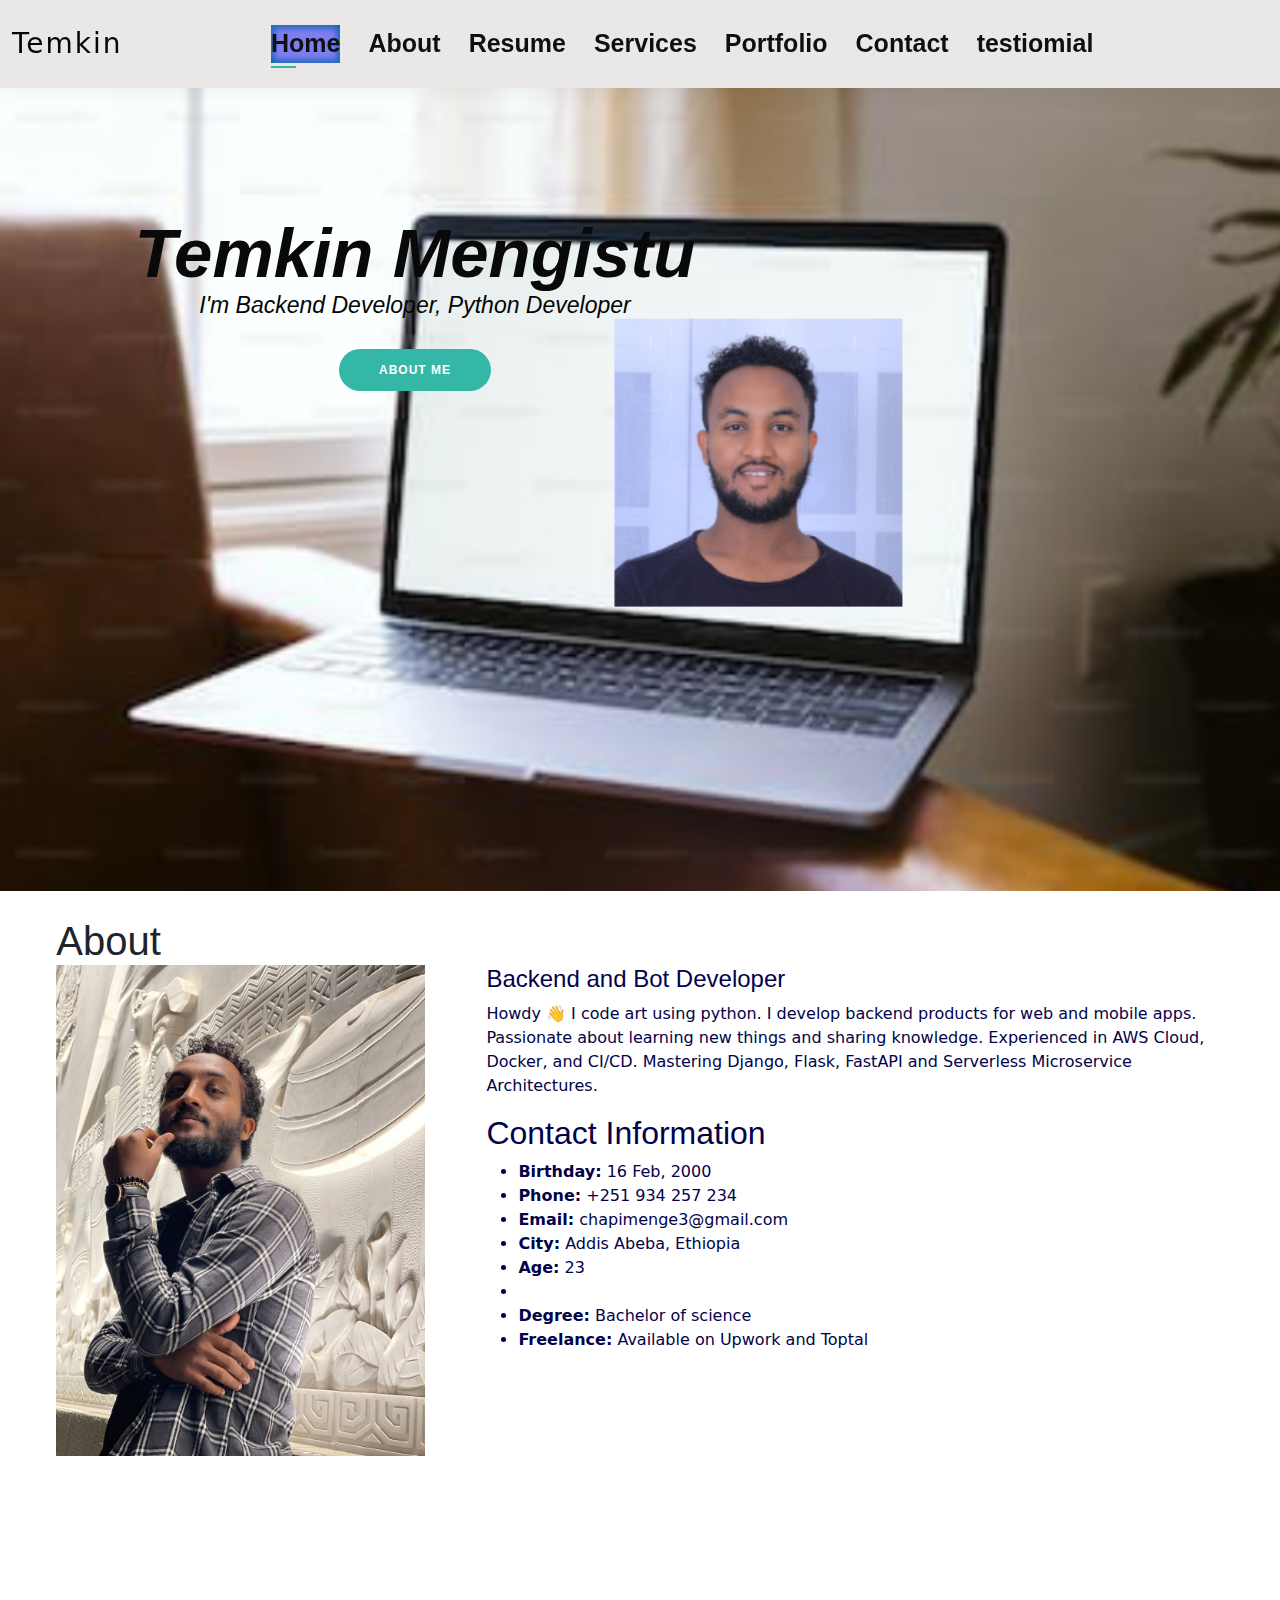
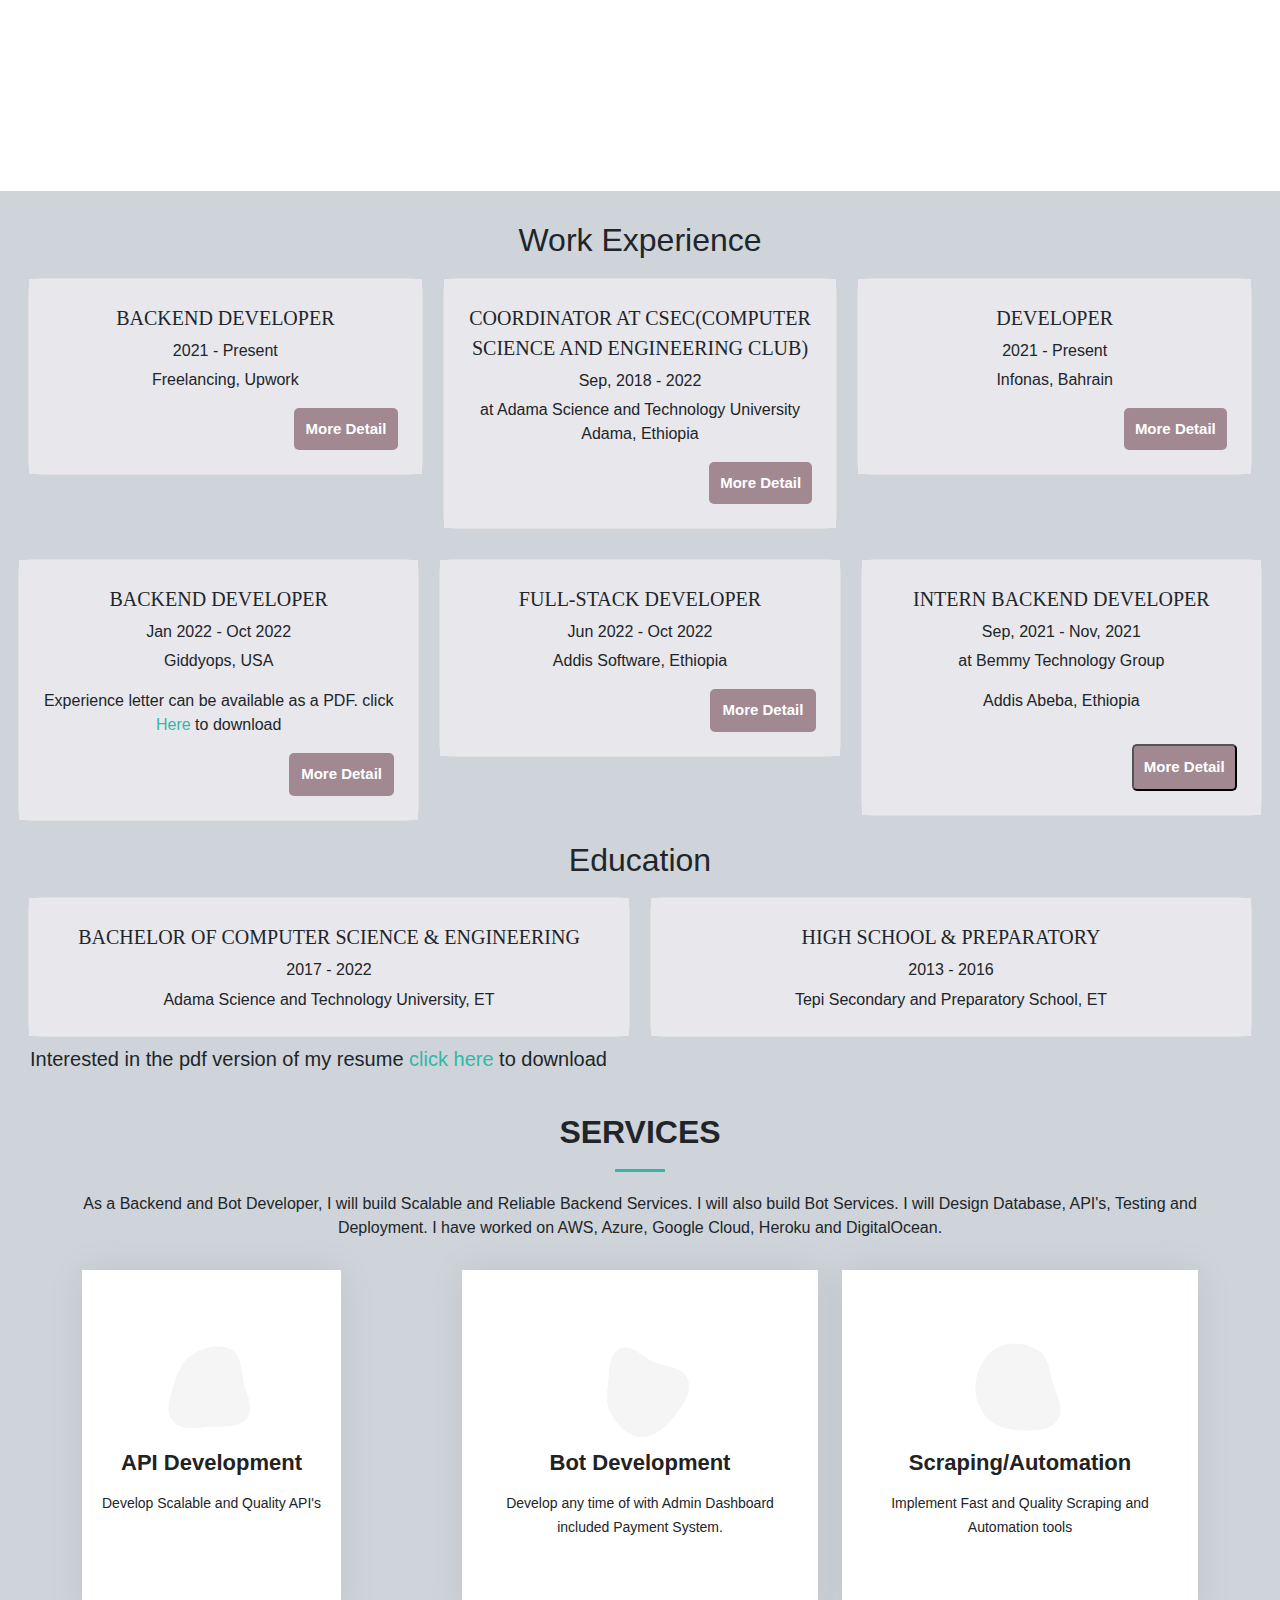
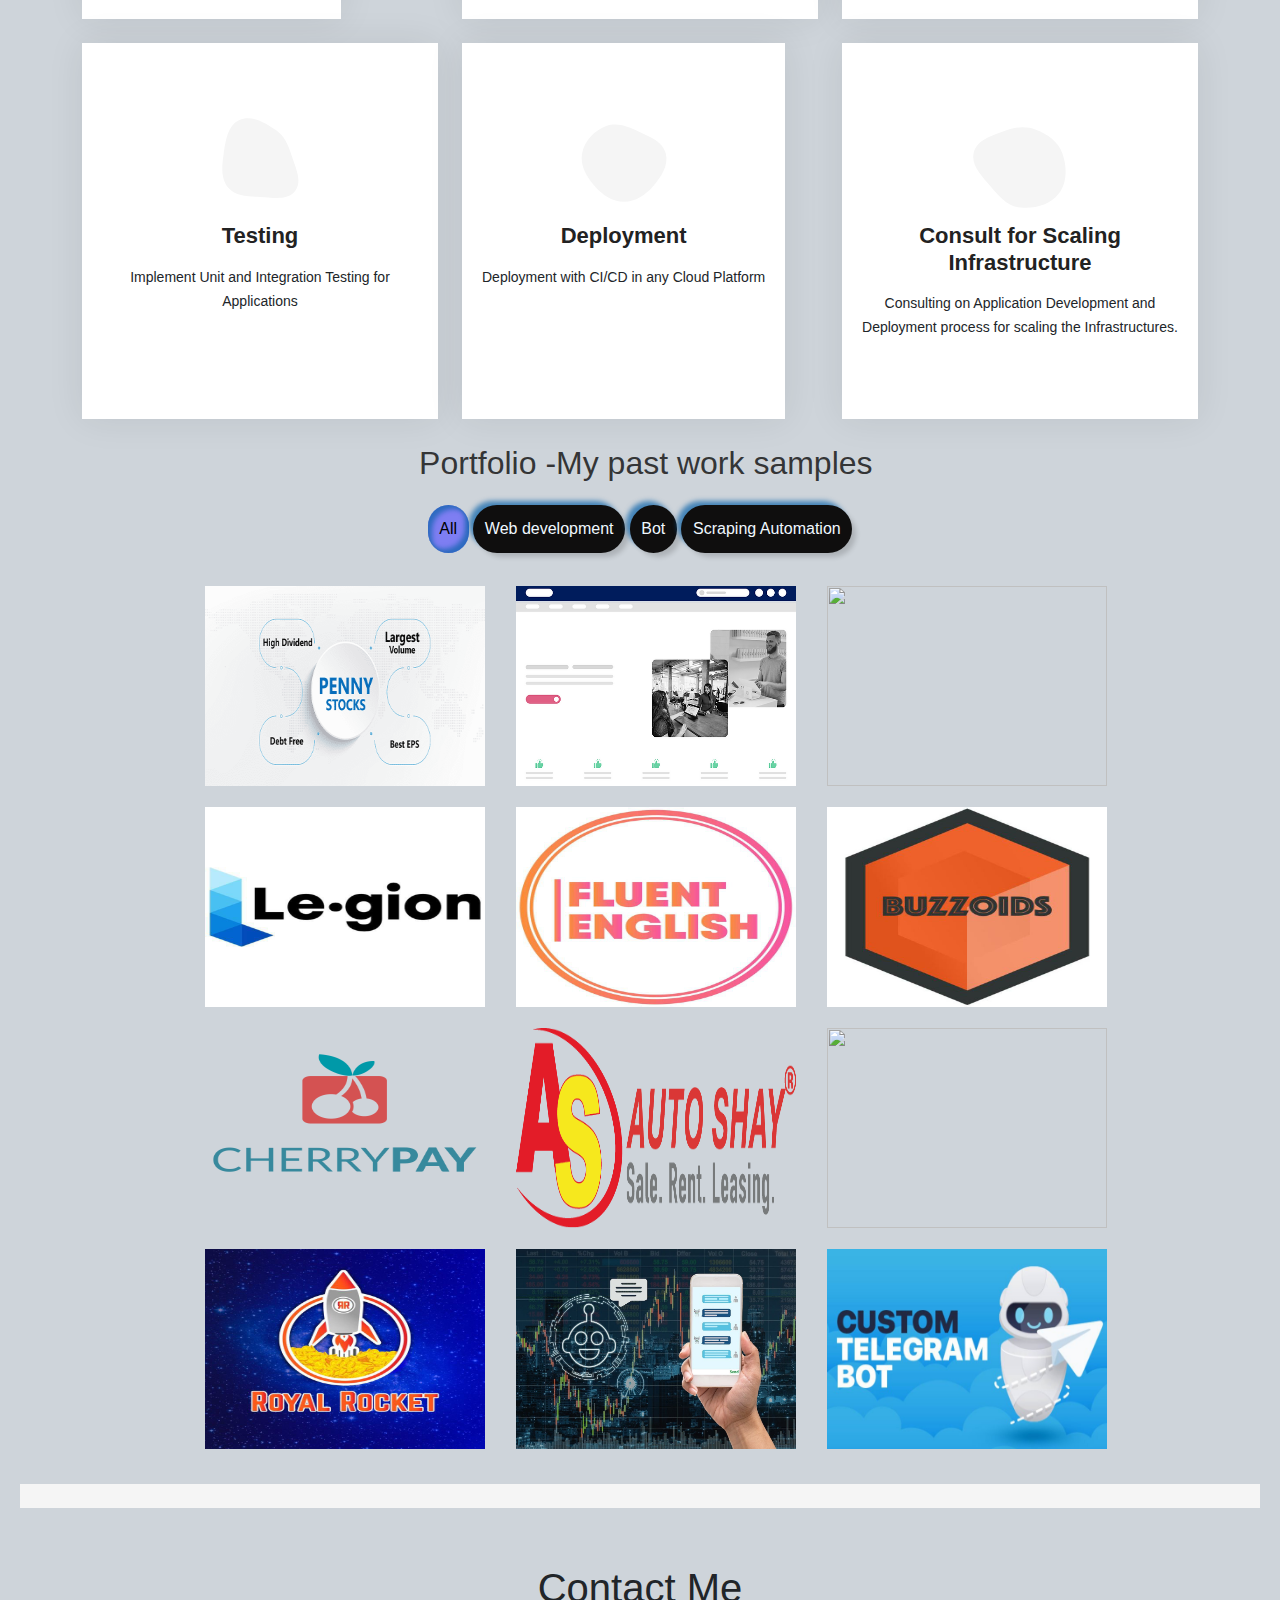
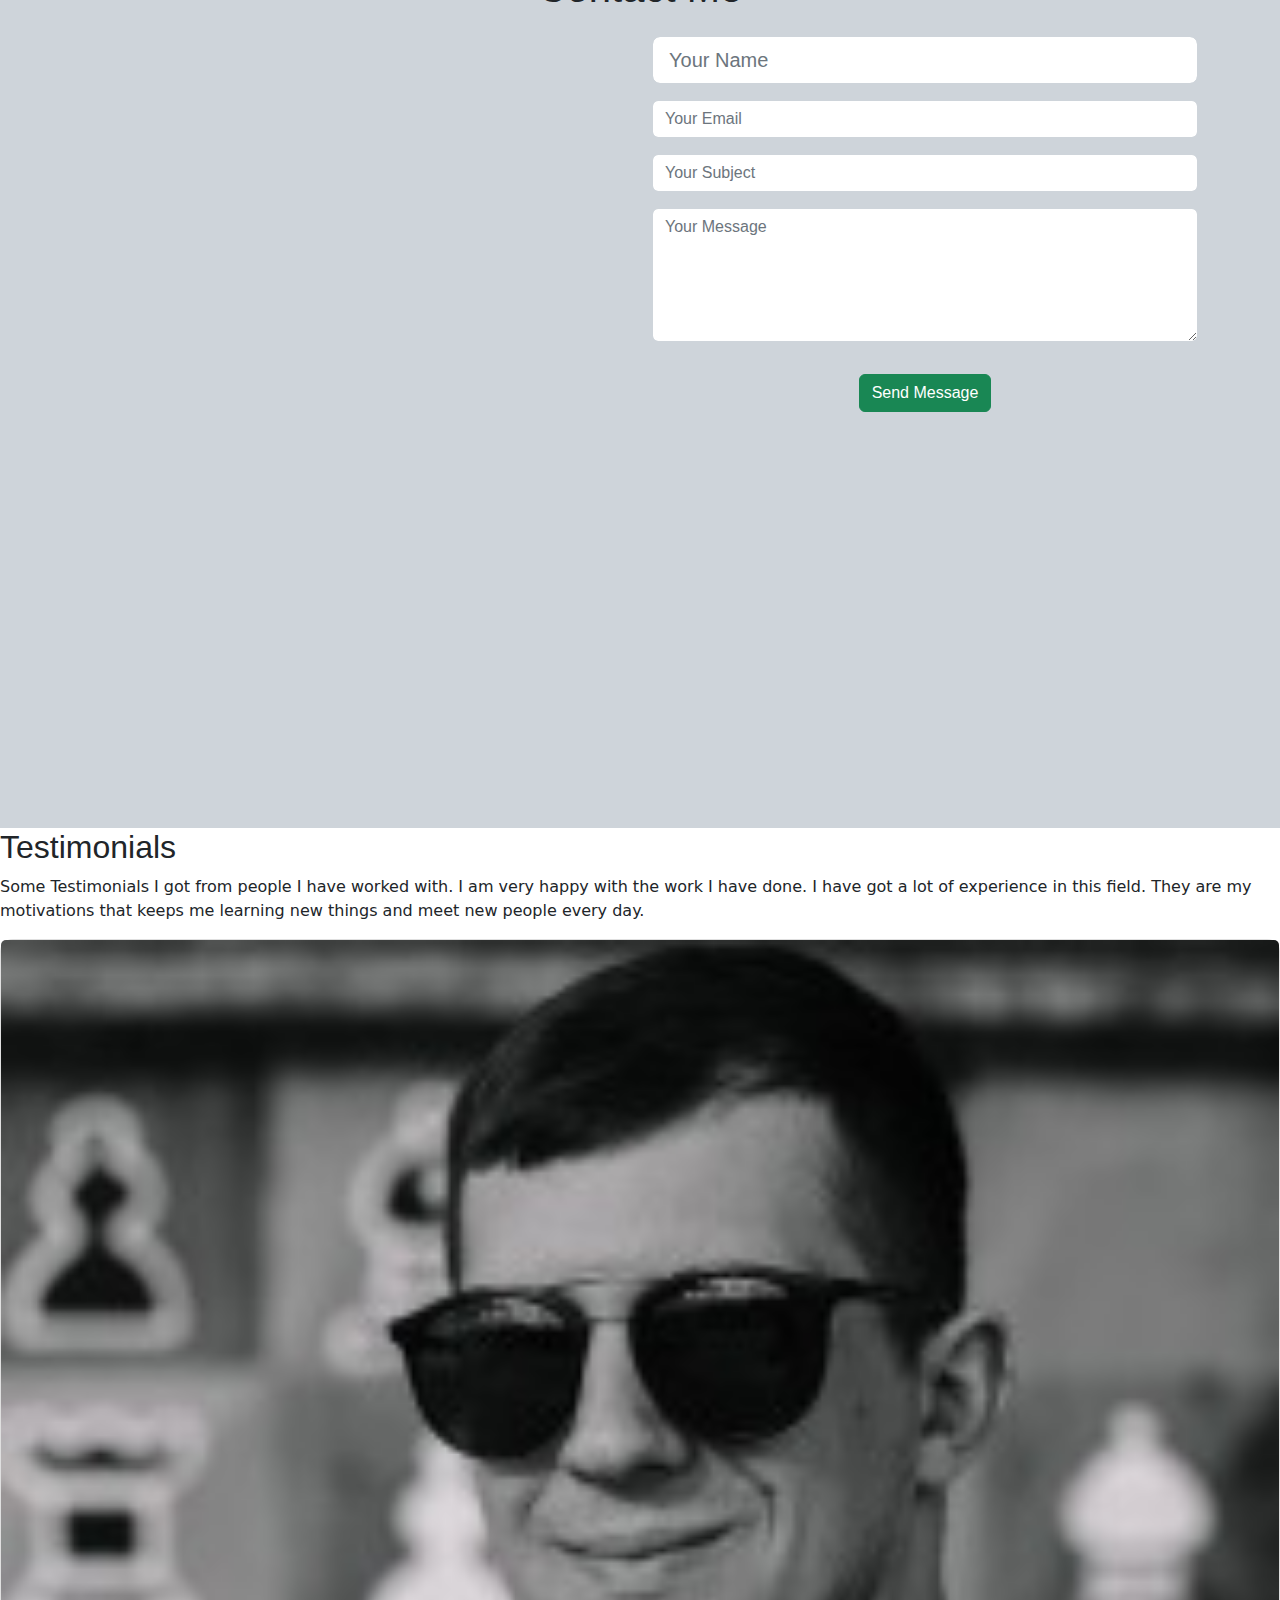
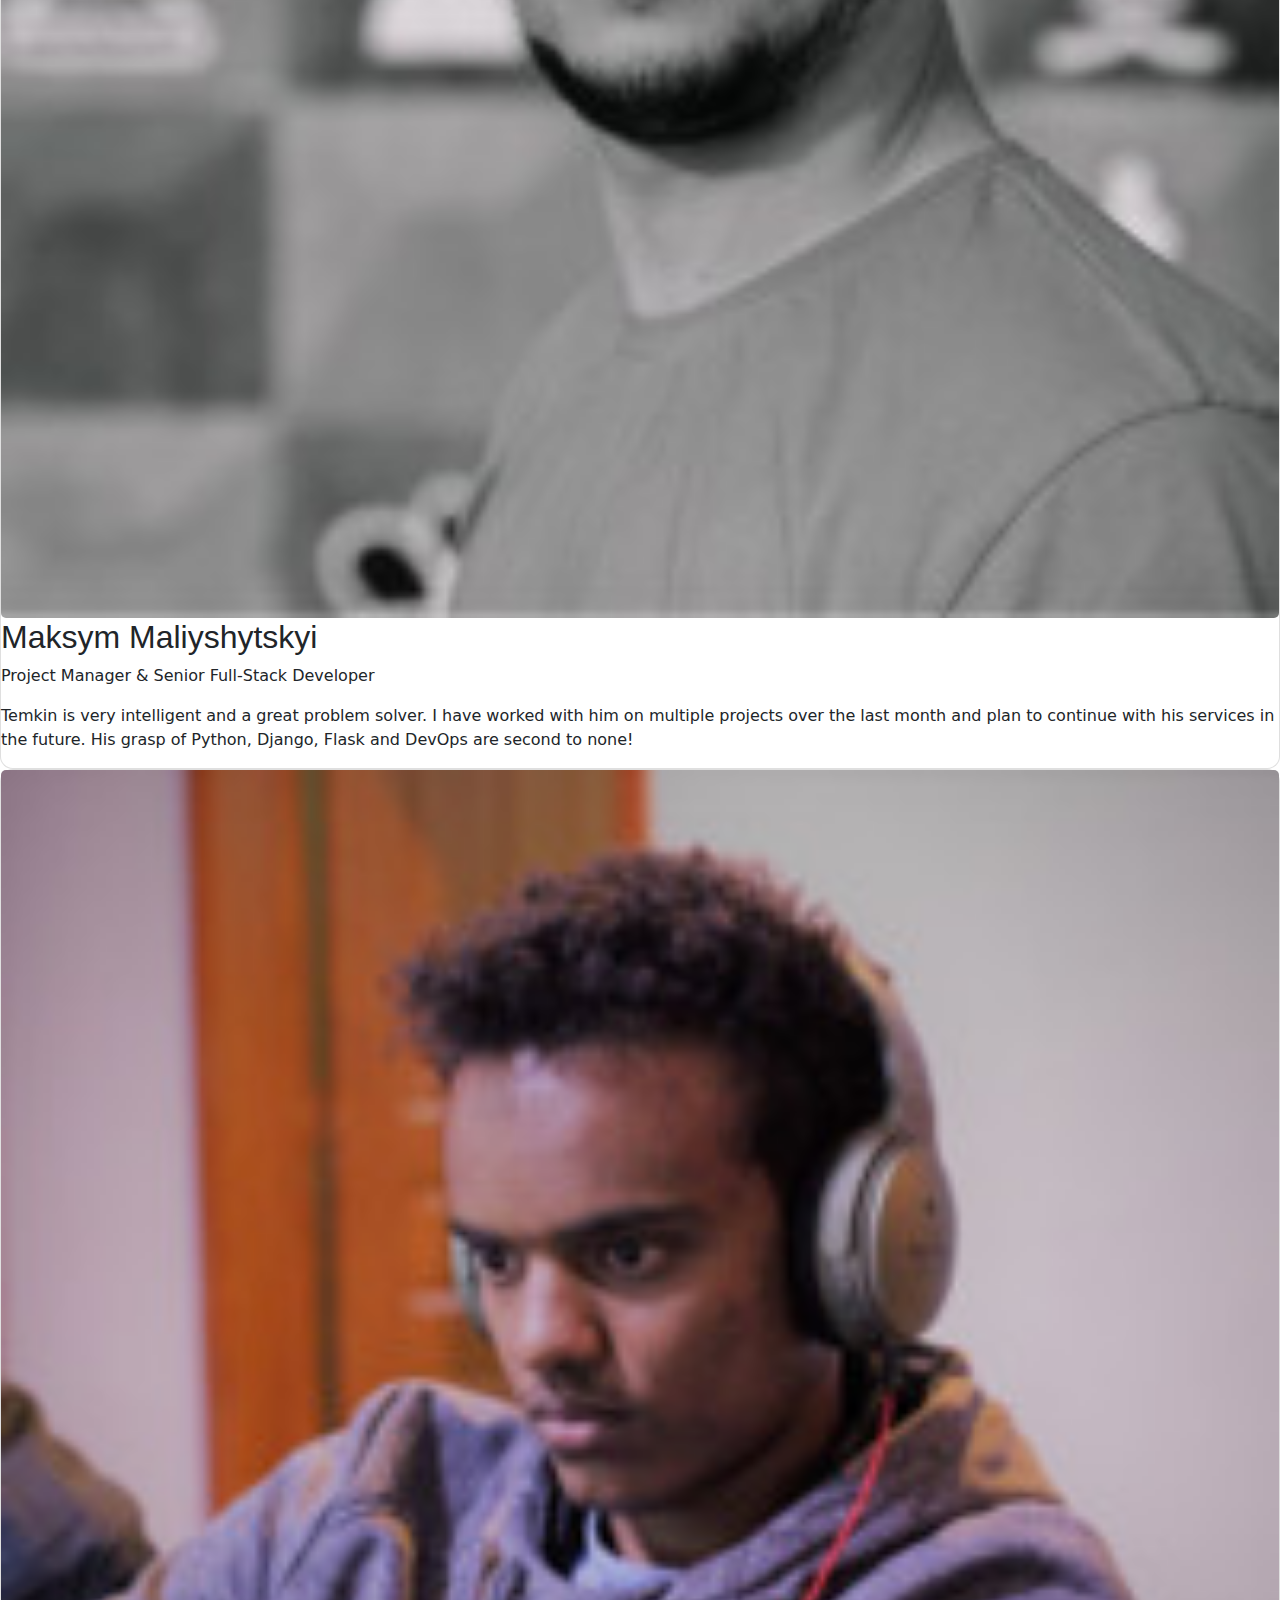
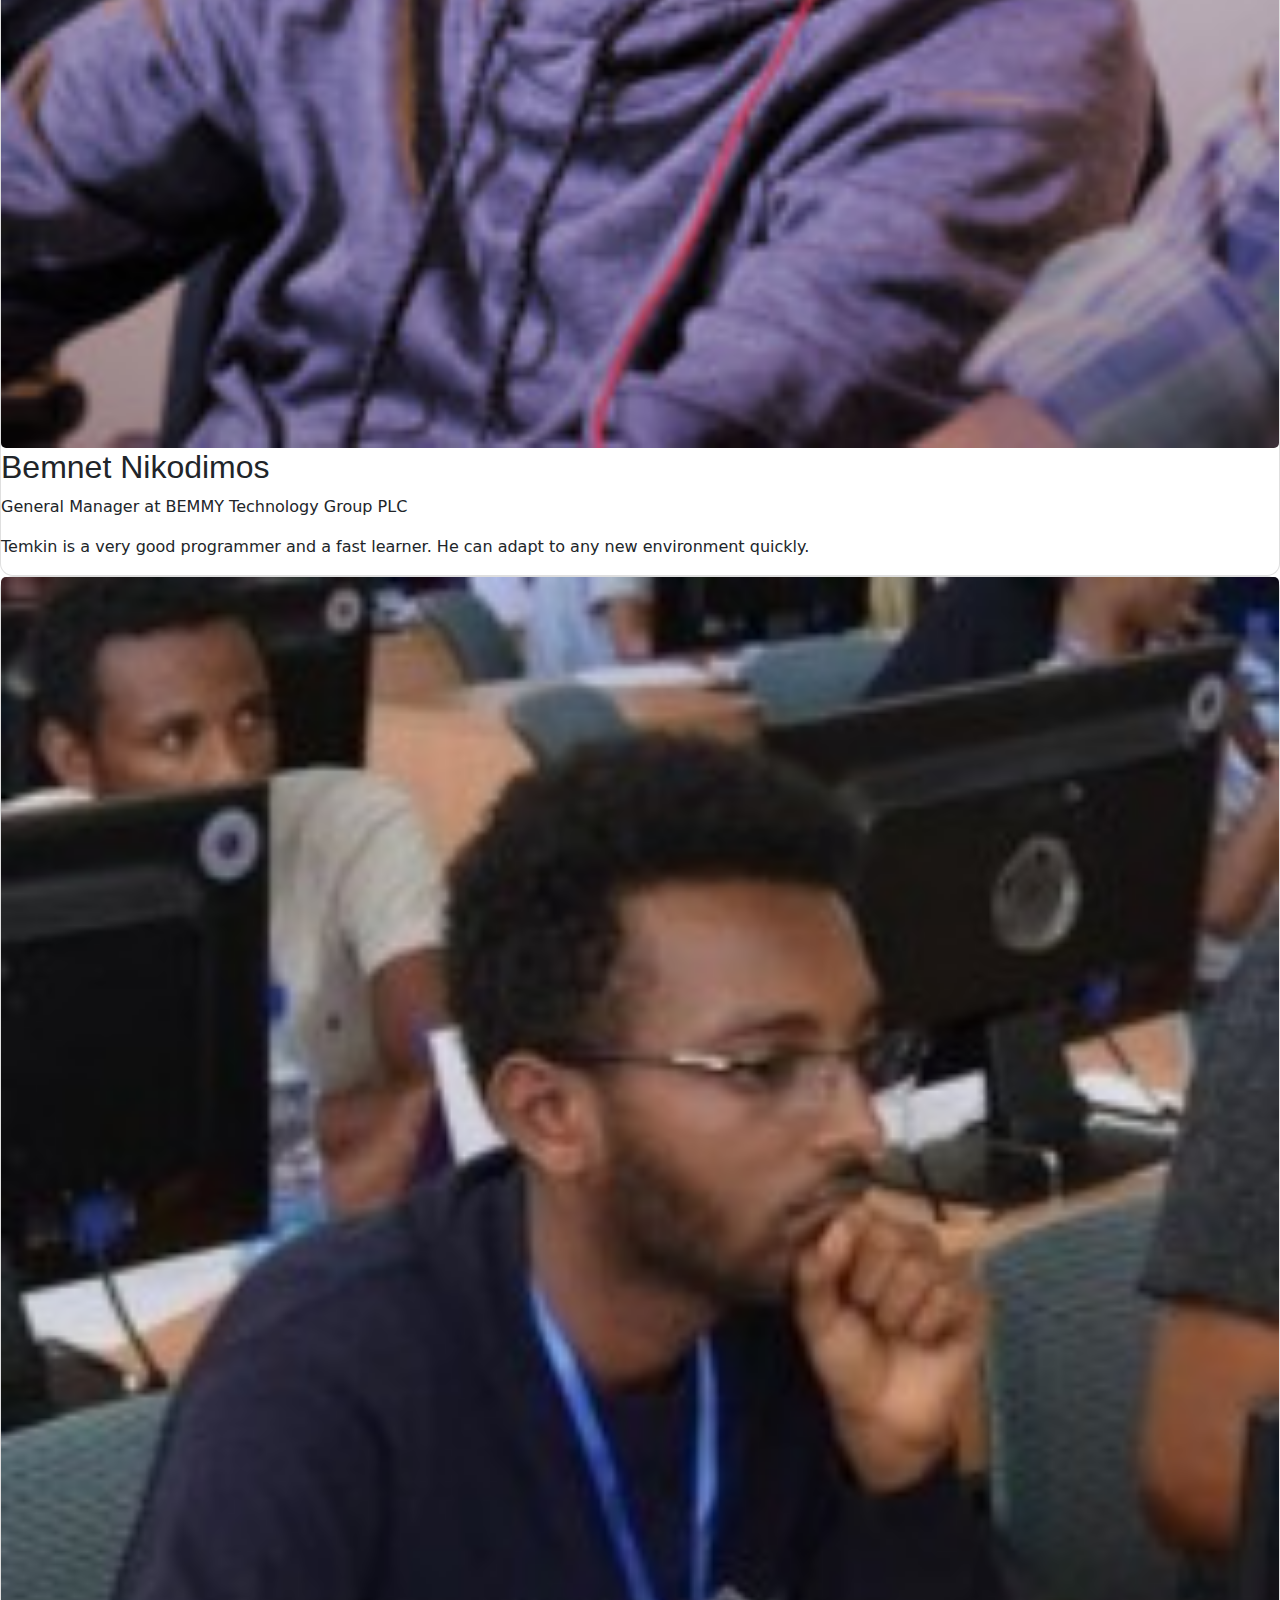
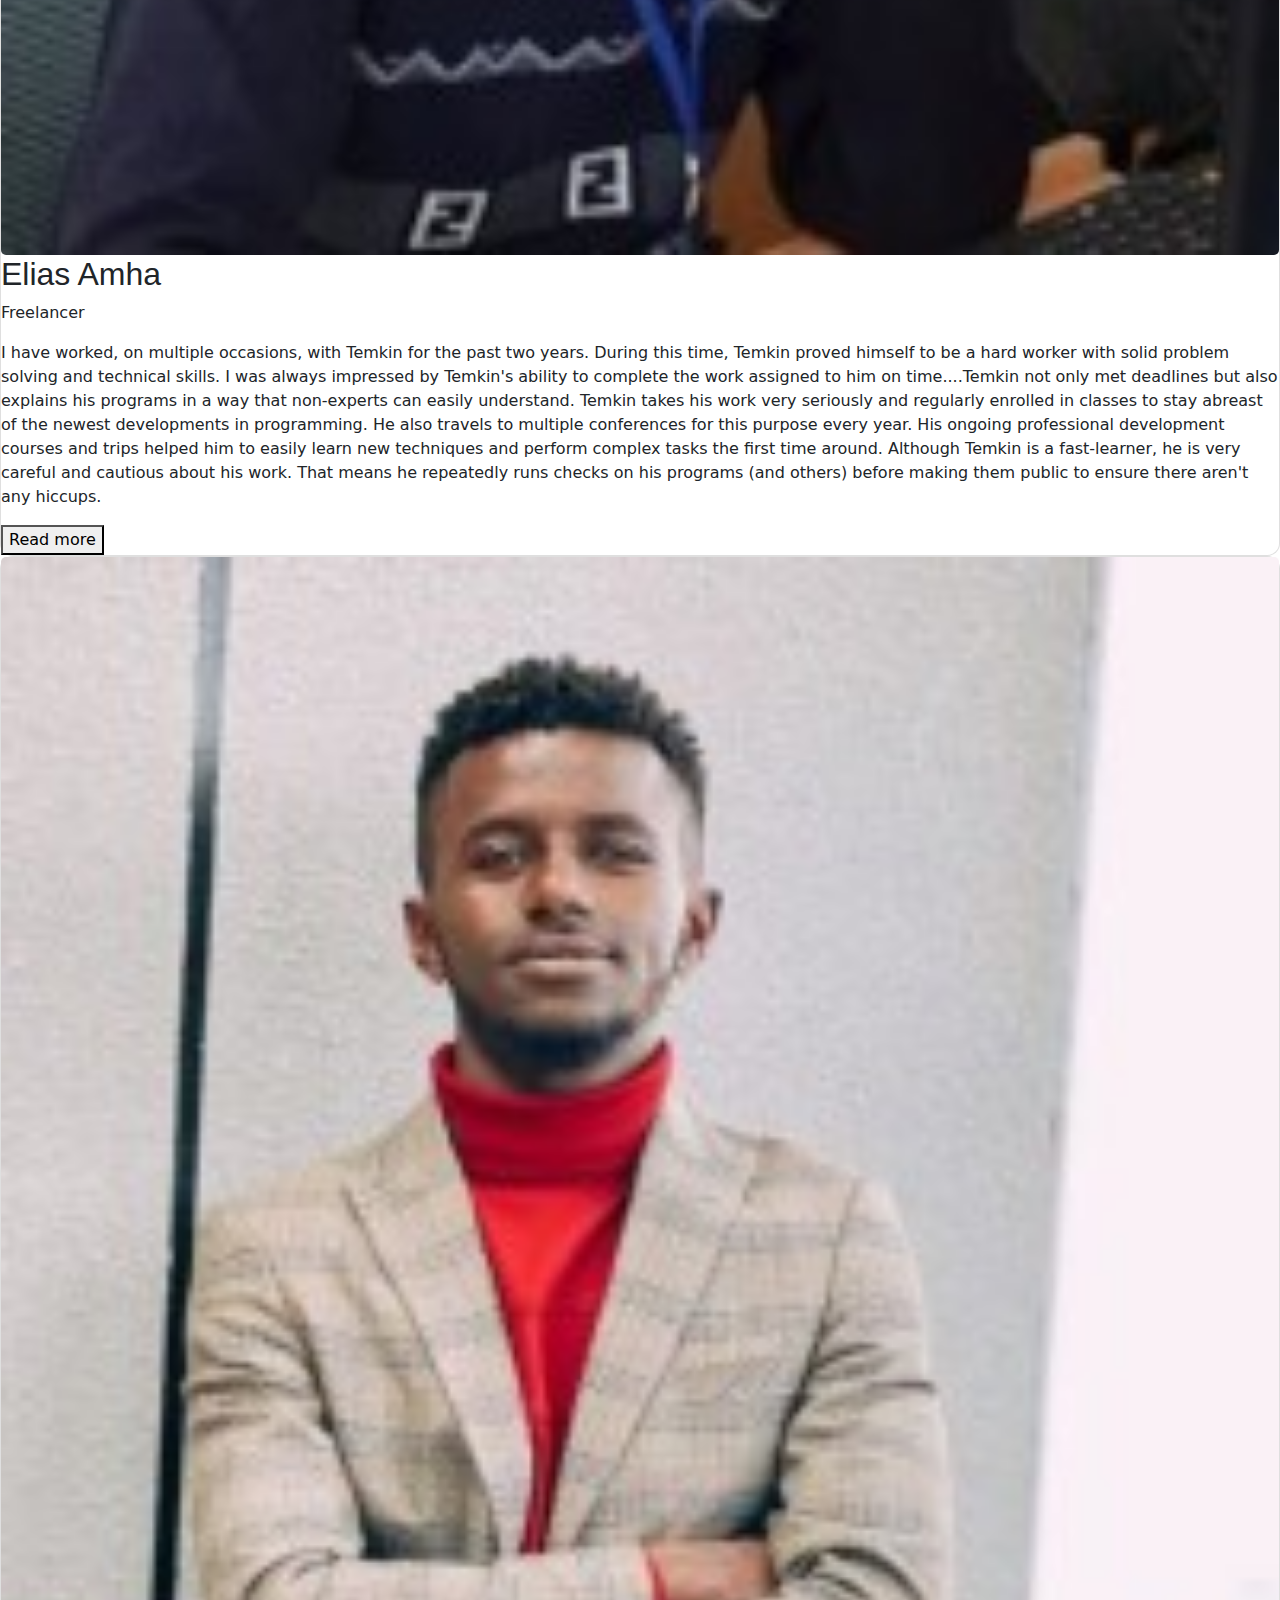
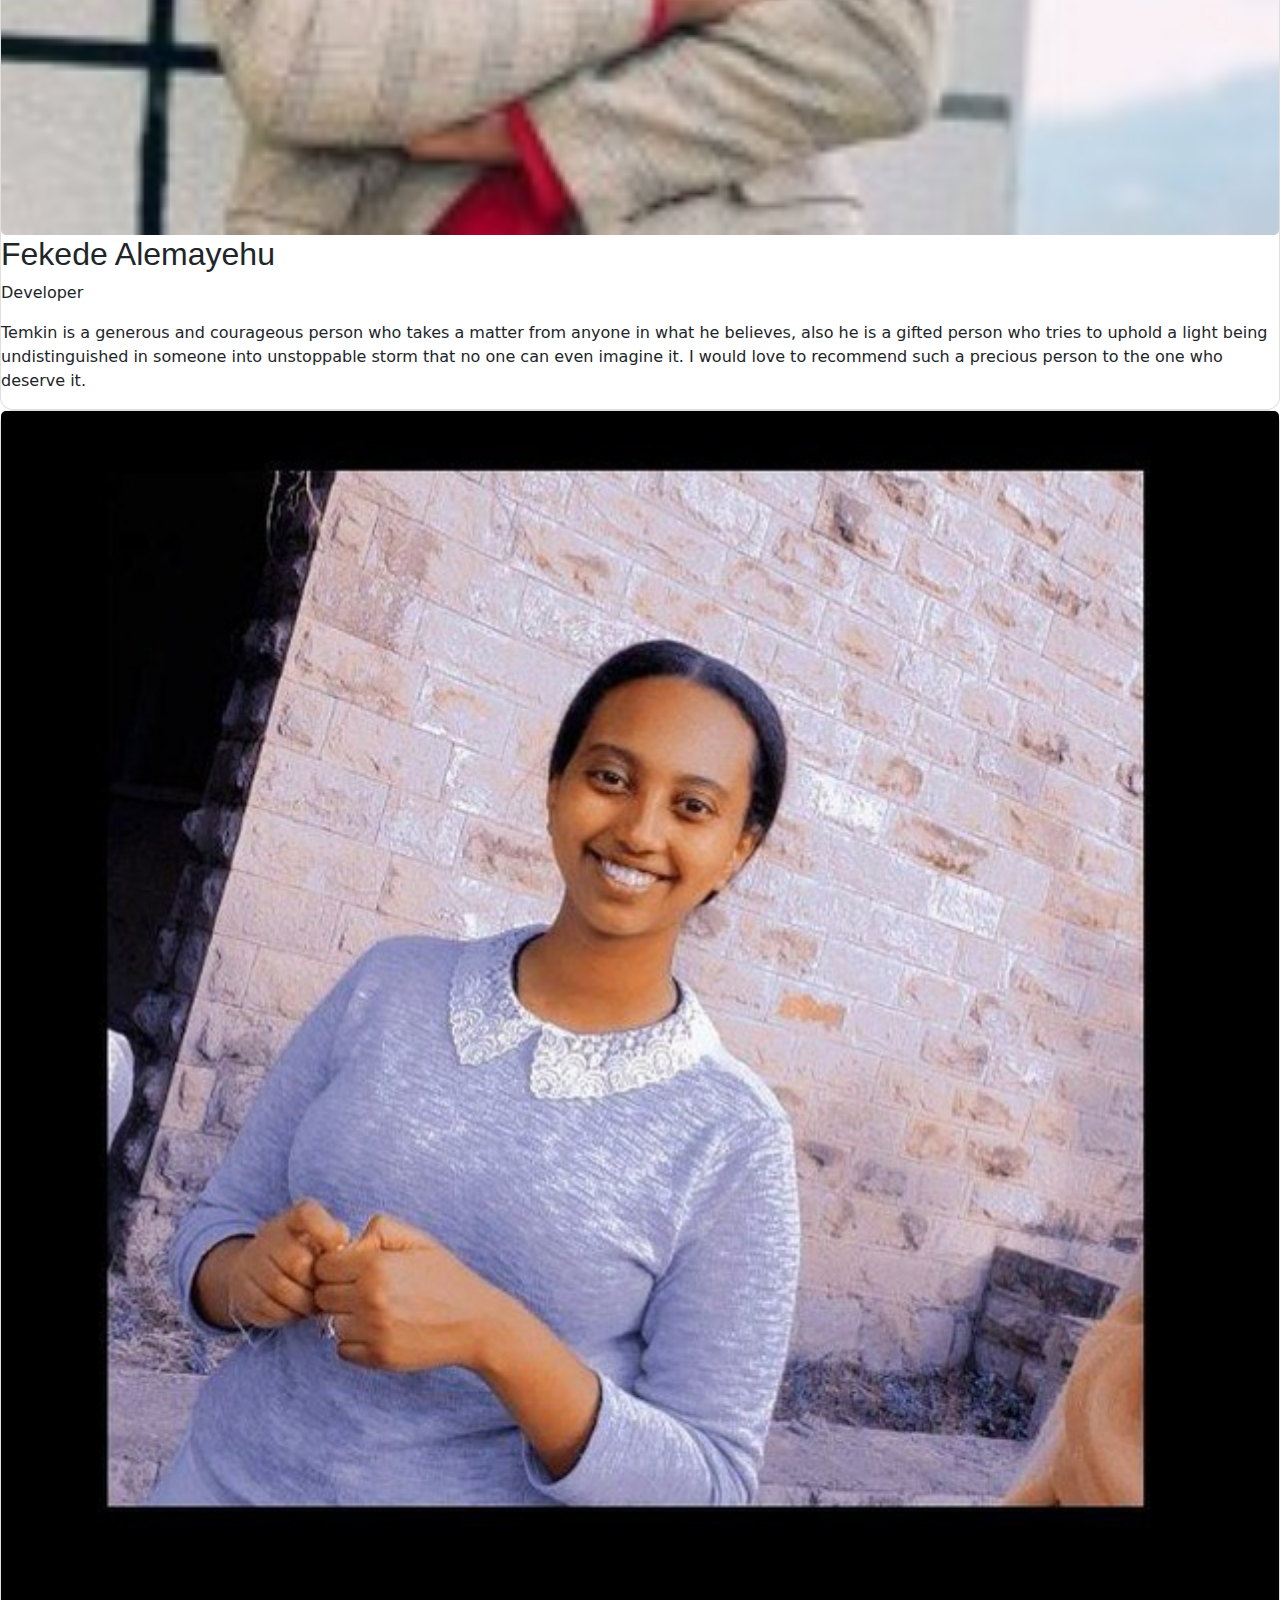
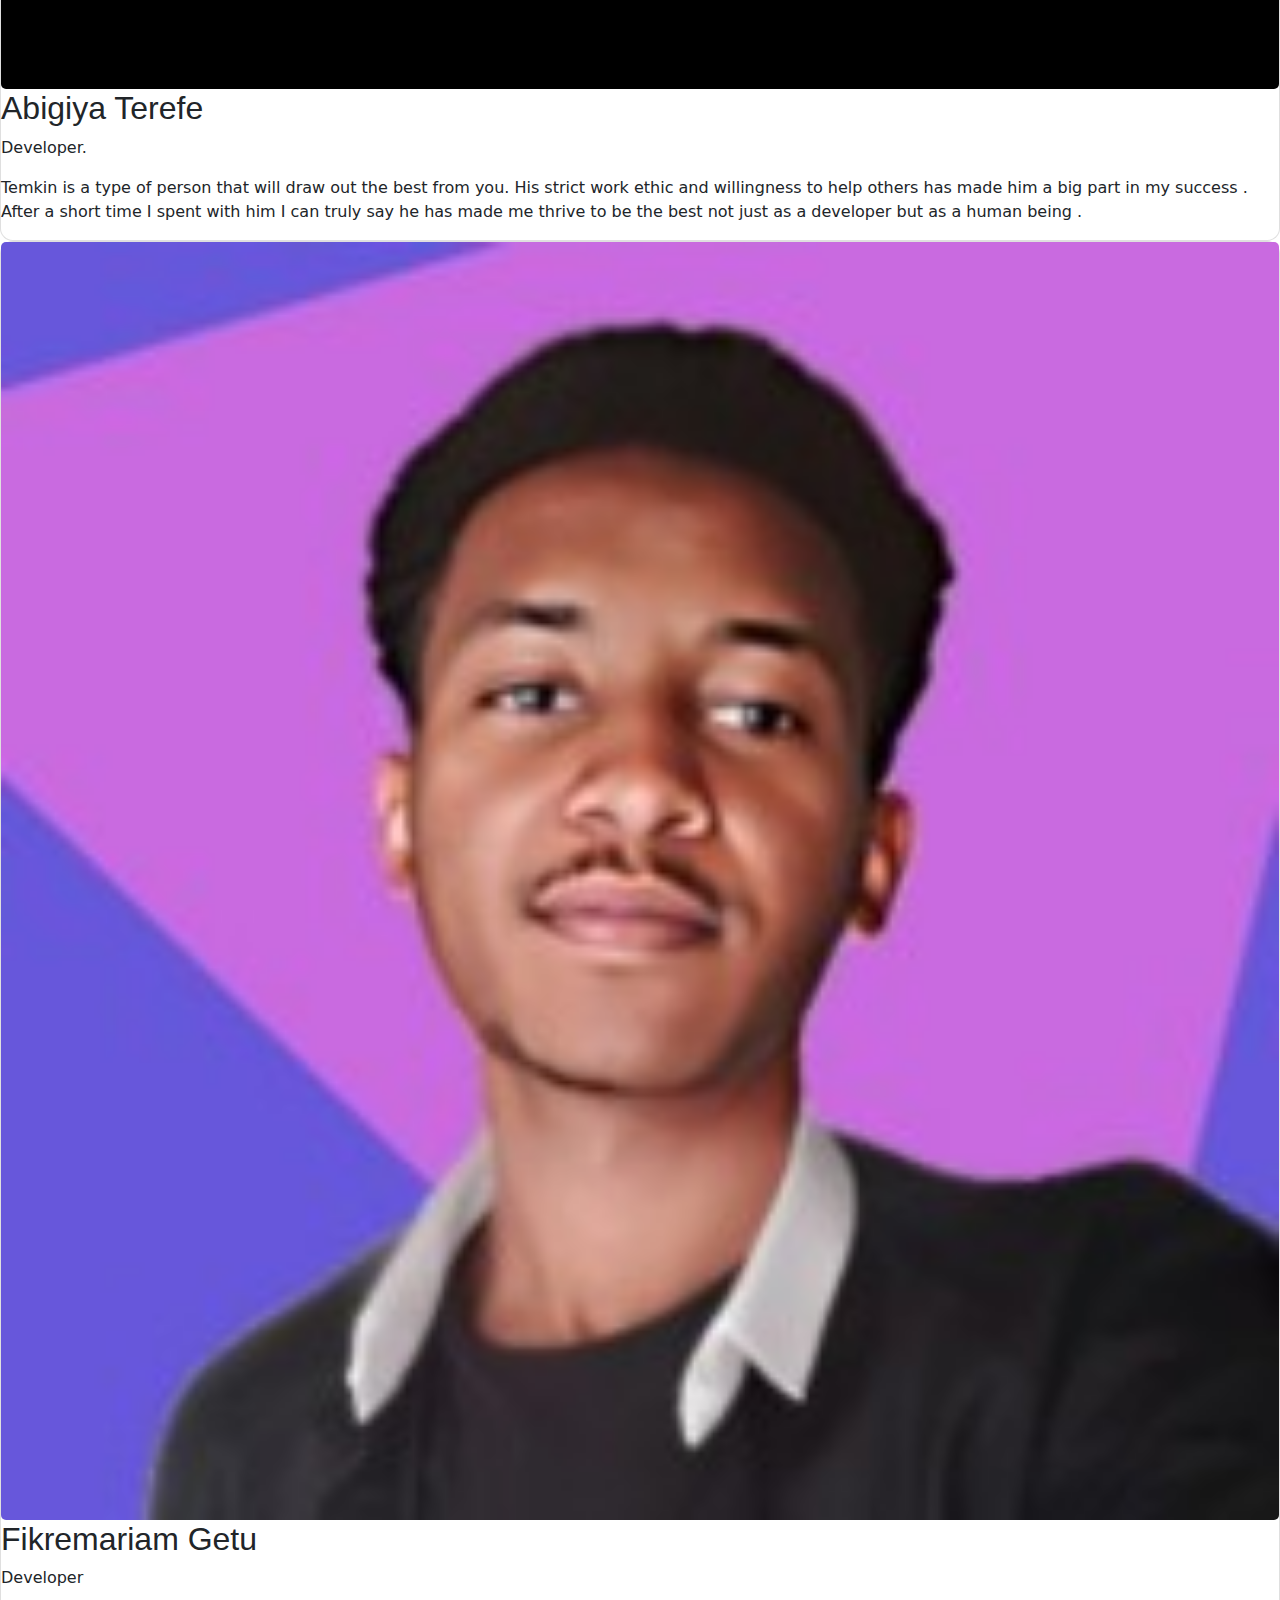
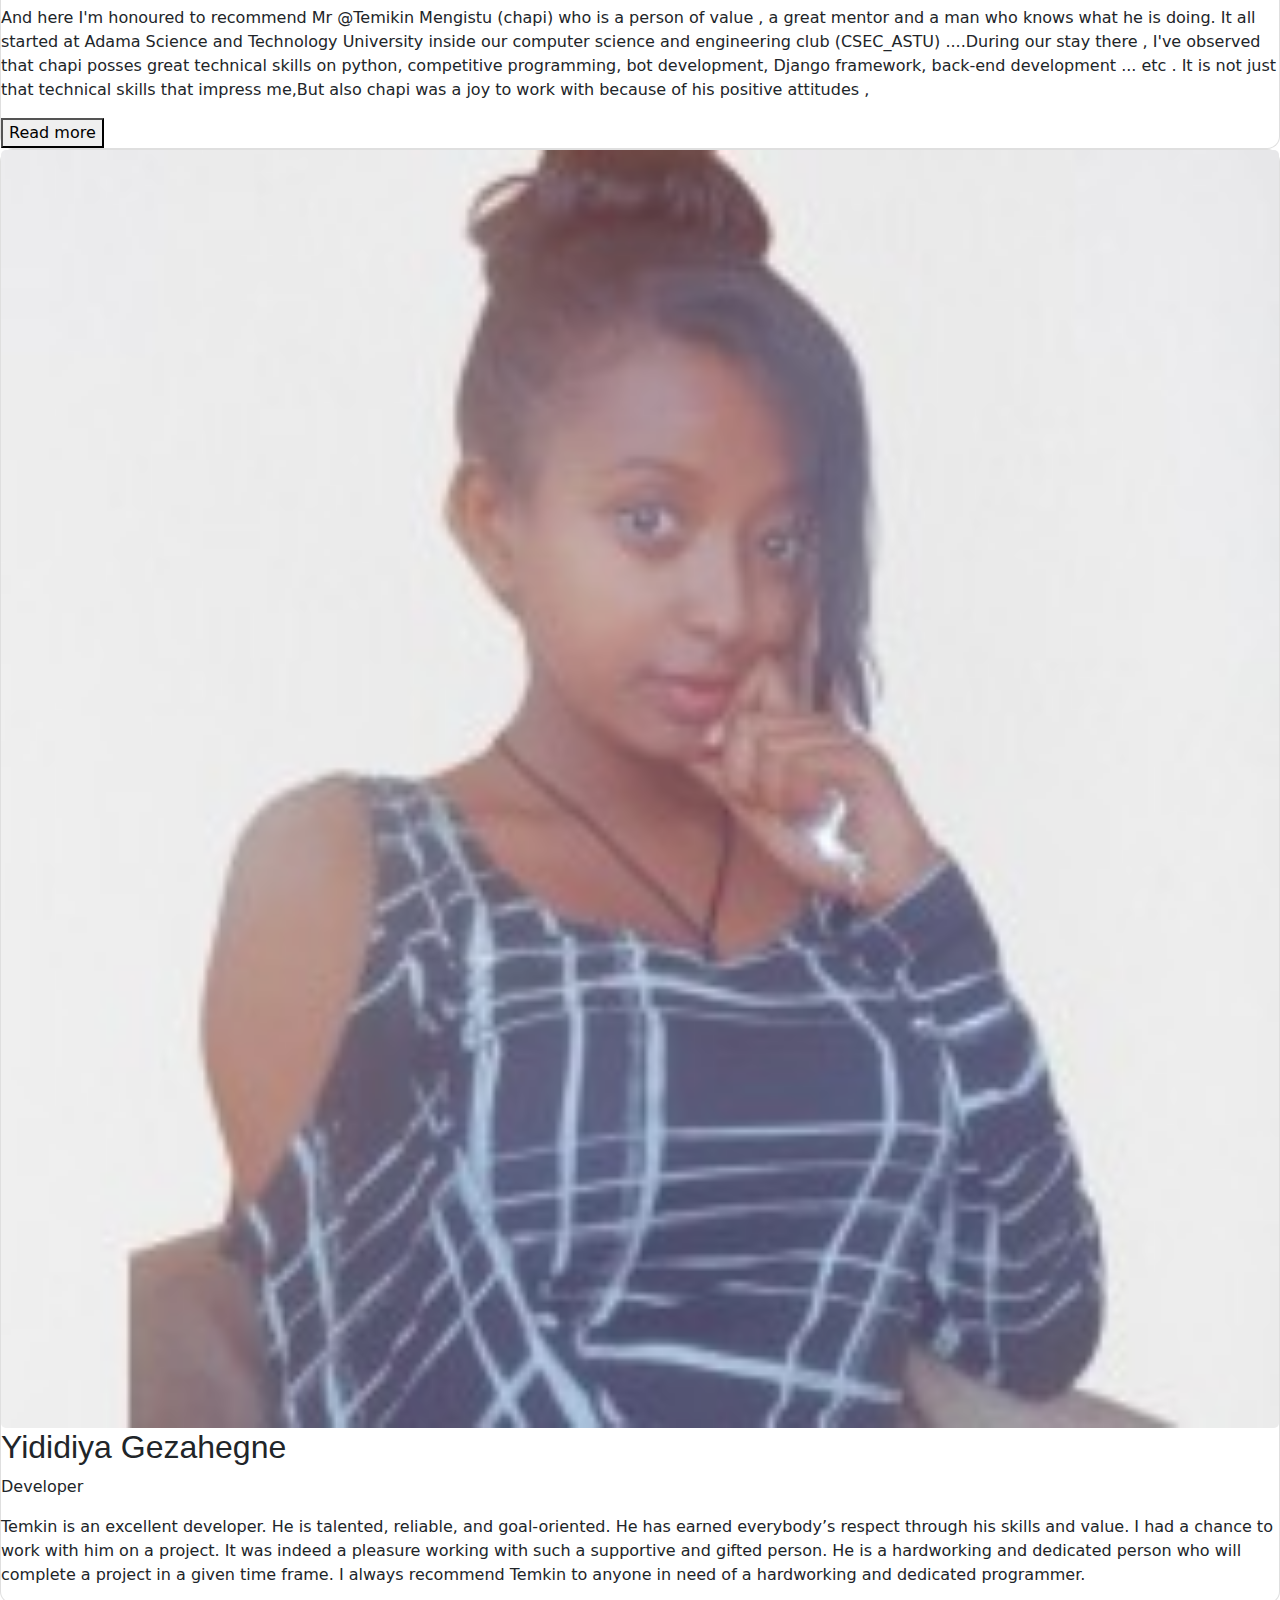
==== index.html @ fef2147c "Add files via upload" ====
<!DOCTYPE html>
<html lang="en">

<head>
  <meta charset="utf-8">
  <meta content="width=device-width, initial-scale=1.0" name="viewport">

  <title>Temkin Mengistu - Portfolio</title>
  <meta content="" name="description">
  <meta content="" name="keywords">
  <link href="img/apple-touch-icon.png" rel="apple-touch-icon">
  <!-- Favicons -->
  <link href="img/favicon.png" rel="icon">
  <link href="img/apple-touch-icon.png" rel="apple-touch-icon">
  <link href="https://cdn.jsdelivr.net/npm/bootstrap@5.0.2/dist/css/bootstrap.min.css" rel="stylesheet" integrity="sha384-EVSTQN3/azprG1Anm3QDgpJLIm9Nao0Yz1ztcQTwFspd3yD65VohhpuuCOmLASjC" crossorigin="anonymous">
  <script src="https://cdn.jsdelivr.net/npm/bootstrap@5.0.2/dist/js/bootstrap.bundle.min.js" integrity="sha384-MrcW6ZMFYlzcLA8Nl+NtUVF0sA7MsXsP1UyJoMp4YLEuNSfAP+JcXn/tWtIaxVXM" crossorigin="anonymous"></script>

  <!-- Google Fonts -->
  <!-- <link href="https://fonts.googleapis.com/css?family=Open+Sans:300,300i,400,400i,600,600i,700,700i|Raleway:300,300i,400,400i,500,500i,600,600i,700,700i|Poppins:300,300i,400,400i,500,500i,600,600i,700,700i" rel="stylesheet">
  <link href="vendor/aos/aos.css" rel="stylesheet">-->
  <link href="vendor/bootstrap/css/bootstrap.min.css" rel="stylesheet">
  <link href="vendor/bootstrap-icons/bootstrap-icons.css" rel="stylesheet">
  <link href="vendor/boxicons/css/boxicons.min.css" rel="stylesheet">
  <link href="vendor/glightbox/css/glightbox.min.css" rel="stylesheet">
  <link href="vendor/swiper/swiper-bundle.min.css" rel="stylesheet"> 


  <!-- Template Main CSS File -->
  <link href="css/style.css" rel="stylesheet">
  
  <link rel="stylesheet" href="css/style.css">
  <link rel="stylesheet" href="style.css">
  <link rel="stylesheet" href="styles.css">
 
</head>

<body>

  <!-- ======= Header ======= -->
  <header id="header" class="fixed-top">
    <div class="container-fluid d-flex justify-content-between align-items-center">
      <a href="index.html" class="logo">Temkin </a>
      <nav id="navbar" class="navbar order-last order-lg-0">
        <ul>
          <li><a class="active" href="index.html">Home</a></li>
          <li><a href="#about">About</a></li>
          <li><a href="#resume">Resume</a></li>
          <li><a href="#services">Services</a></li>
          <li><a href="#portfolio">Portfolio</a></li>
          <li><a href="#contact">Contact</a></li>
          <li><a href="#testinomial">testiomial</a></li>
        </ul>
        <i class="bi bi-list mobile-nav-toggle"></i>
      </nav><!-- .navbar -->

      <div class="header-social-links">
        <a href="#" class="twitter"><i class="bi bi-twitter"></i></a>
        <a href="#" class="facebook"><i class="bi bi-facebook"></i></a>
        <a href="#" class="instagram"><i class="bi bi-instagram"></i></a>
        <a href="#" class="linkedin"><i class="bi bi-linkedin"></i></i></a>
      </div>

    </div>

  </header><!-- End Header -->

  <!-- ======= Hero Section ======= -->
  <section id="hero" class="d-flex align-items-center">
    <div class="container d-flex flex-column align-items-center" data-aos="zoom-in" data-aos-delay="100">
      <h1>Temkin Mengistu</h1>
      <h2>I'm Backend Developer, Python Developer</h2>
      <a href="#about" class="btn-about">About Me</a>
    </div>
  </section><!-- End Hero -->

  <!-- ======= Footer ======= -->
  <!-- End  Footer -->

  <div id="preloader"></div>
  <a href="#" class="back-to-top d-flex align-items-center justify-content-center"><i class="bi bi-arrow-up-short"></i></a>
  <!--   About -->
  <section id="about" class="aboutPage--main">
    <h1>About</h1>
    <div class="aboutPage">
        <div class='about--card'>
            <img src="image/chapi.jpg" alt="profile pic" style="margin-bottom:20px">
        </div>
        <div class='about--card'>
            <h4>Backend and Bot Developer</h4>
            <p>Howdy 👋
                I code art using python. I develop backend products for web and
                mobile apps. Passionate about learning new things and sharing knowledge.
                Experienced in AWS Cloud, Docker, and CI/CD. Mastering Django, Flask,
                FastAPI and Serverless Microservice Architectures.
            </p>
            <h2>Contact Information</h2>
            <ul>
                <li><strong>Birthday:</strong> 16 Feb, 2000</li>
                <li><strong>Phone:</strong> +251 934 257 234</li>
                <li><strong>Email:</strong> chapimenge3@gmail.com</li>
                <li><strong>City:</strong> Addis Abeba, Ethiopia</li>
                <li><strong>Age:</strong> 23<li>
                <li><strong>Degree:</strong> Bachelor of science</li>
                <li><strong>Freelance:</strong> Available on Upwork and Toptal</li>
            </ul>
        </div>
    </div>
  </section>
  <section class="body_2" id="resume">
        <div class="col">
            <h2>Work Experience</h2>
            <div class="row">
                <div class="col">
                  <div class="card">
                    <div class="card-body">
                      <h5 class="card-title">BACKEND DEVELOPER</h5>
                      <h6>2021 - Present</h6>
                      <p class="card-text"> Freelancing, Upwork</p>
                      <div id="detail_6">
                        <ul>
                            <li>Developed numerous projects (Websites, Telegram Bot, Scraping, and Marketing Apps).</li>
                            <li>Managed up to 5 projects or tasks at a given time while under pressure</li>
                            <li>Recommended and consulted with clients on the most appropriate Backend development and Bot Development.</li>
                            <li>Created 200+ Telegram bot and 20+ Web Project.</li>
                        </ul>
                      </div>
                        <div id="detailB_6" onclick="getDetail_6()">
                          <span class="toggle_text">More Detail</span>
                      </div>
                    </div>
                  </div>
                </div>
                <div class="col">
                  <div class="card">
                      <div class="card-body">
                        <h5 class="card-title">COORDINATOR AT CSEC(COMPUTER SCIENCE AND ENGINEERING CLUB)</h5>
                        <h6>Sep, 2018 - 2022</h6>
                        <p class="card-text">at Adama Science and Technology University
                          Adama, Ethiopia</p>
                          <div id="detail_1">
                          <ul>
                              <li>Coordinate National Competitive Programming Contests.</li>
                              <li>Teach Data Structure and Algorithm for Competitive Programming Contests.</li>
                              <li>Participate on National and Regional Competitive Programming Contests.</li>
                          </ul>
                        </div>
                        <div id="detailB_1" onclick="getDetail_1()">
                          <span class="toggle_text">More Detail</span> <span class="arrow">
                        <i class="fas fa-angle-down" aria-hidden="true"></i>
                        </span>
                      </div>
                      </div>
                  </div>
                </div>
                <div class="col">
                    <div class="card">
                        <div class="card-body">
                            <h5 class="card-title">DEVELOPER</h5>
                            <h6>2021 - Present</h6>
                            <p class="card-text"> Infonas, Bahrain</p>
                            <div id="detail_2">
                              <ul>
                                  <li>Develop multiple Serverless project for different client.</li>
                                  <li>Develop Static site using Hugo</li>
                                  <li>Manage AWS infrastructure based projects</li>
                              </ul>
                              </div>
                              <div id="detailB_2" onclick="getDetail_2()">
                                <span class="toggle_text">More Detail</span> <span class="arrow">
                              <i class="fas fa-angle-down" aria-hidden="true"></i>
                              </span>
                            </div>
                          </div>
                      </div>
                    </div>
                  </div>
              </div>
              <div class="row">
                <div class="col">
                    <div class="card">
                        <div class="card-body">
                            <h5 class="card-title">BACKEND DEVELOPER</h5>
                            <h6>Jan 2022 - Oct 2022</h6>
                            <p class="card-text">Giddyops, USA</p>
                            <p>Experience letter can be available as a PDF. click <a href="Temkin_Mengistu_Giddyops_Work_Experience.pdf" download>Here</a> to download</p>
                            <div id="detail_3">
                              <ul>
                                  <li>Developed central hub to manage schedule, customers, workers, leads, and day-to-day operations efficiently.</li>
                                  <li>Developed Customer Relationship Manager with lead tracking</li>
                                  <li>Visual KPI dashboards with real-time data updates.</li>
                                  <li>Order Management with worker assignment, tracking, and payment processing.</li>
                                  <li>Custom Report builder to track, compare and analyze essential data.</li>
                                  <li>Support Management with Ticket processing and communication center.</li>
                              </ul>
                              </div>
                              <div id="detailB_3" onclick="getDetail_3()">
                                <span class="toggle_text">More Detail</span> <span class="arrow">
                              <i class="fas fa-angle-down" aria-hidden="true"></i>
                              </span>
                            </div>
                          </div>
                    </div>
                </div>
                <div class="col">
                  <div class="card">
                    <div class="card-body">
                        <h5 class="card-title">FULL-STACK DEVELOPER</h5>
                        <h6>Jun 2022 - Oct 2022</h6>
                        <p class="card-text"> Addis Software, Ethiopia</p>
                        <div id="detail_4">
                          <ul>
                              <li>Developed a web application solution for a leading company in Sweden.</li>
                              <li>Configuring company based or Self hosted Gitlab</li>
                              <li>Develop Affiliate Marketing project for international clients.</li>
                              <li>Develop Drag and Drop Website Builder.</li>
                          </ul>
                          </div>
                          <div id="detailB_4" onclick="getDetail_4()">
                            <span class="toggle_text">More Detail</span> <span class="arrow">
                          <i class="fas fa-angle-down" aria-hidden="true"></i>
                          </span>
                        </div>
                      </div>
                  </div>
                </div>
                <div class="col">
                  <div class="card">
                    <div class="card-body">
                        <h5 class="card-title">INTERN BACKEND DEVELOPER</h5>
                        <h6>Sep, 2021 - Nov, 2021</h6>
                        <p class="card-text"> at Bemmy Technology Group</p>
                        <p>Addis Abeba, Ethiopia</p>
                        <div id="detail_5">
                          <ul>
                              <li>Developed quality and scalable apps by developing the project starting from design to finished production level project.</li>
                          </ul>
                          </div>
                          <button id ="detailB_5" onclick="getDetail_5()">More Detail</button>
                      </div>
                  </div>
                  </div>
                </div>
    </div>   
        <div class="col">
            <h2>Education</h2>
            <div class="row">
                <div class="col">
                  <div class="card">
                    <div class="card-body">
                      <h5 class="card-title">BACHELOR OF COMPUTER SCIENCE & ENGINEERING</h5>
                      <h6>2017 - 2022</h6>
                      <p class="card-text">Adama Science and Technology University, ET</p>
                    </div>
                  </div>
                </div>
                <div class="col">
                  <div class="card">
                    <div class="card-body">
                      <h5 class="card-title">HIGH SCHOOL & PREPARATORY</h5>
                      <h6>2013 - 2016</h6>
                      <p class="card-text">Tepi Secondary and Preparatory School, ET</p>
                    </div>
                  </div>
                </div>
              </div>
              <h5 style="text-align: left;">Interested in the pdf version of my resume <a href="Temkin_Mengistu CV 2022.pdf" download>click here</a> to download</h5>
        </div>

        <!-- services -->

        <!-- ======= Services Section ======= -->
    <section id="services" class="services">
      <div class="container" data-aos="fade-up">

        <div class="section-title">
          <h2>Services</h2>
          <p>
            As a Backend and Bot Developer, I will build Scalable and Reliable Backend Services. I will also build Bot Services. I will Design Database, API's, Testing and Deployment. I have worked on AWS, Azure, Google Cloud, Heroku and DigitalOcean.
        </p>
        </div>

        <div class="row">
          <div class="col-lg-4 col-md-6 d-flex align-items-stretch" data-aos="zoom-in" data-aos-delay="100">
            <div class="icon-box iconbox-blue">
              <div class="icon">
                <svg width="100" height="100" viewBox="0 0 600 600" xmlns="http://www.w3.org/2000/svg">
                  <path stroke="none" stroke-width="0" fill="#f5f5f5" d="M300,521.0016835830174C376.1290562159157,517.8887921683347,466.0731472004068,529.7835943286574,510.70327084640275,468.03025145048787C554.3714126377745,407.6079735673963,508.03601936045806,328.9844924480964,491.2728898941984,256.3432110539036C474.5976632858925,184.082847569629,479.9380746630129,96.60480741107993,416.23090153303,58.64404602377083C348.86323505073057,18.502131276798302,261.93793281208167,40.57373210992963,193.5410806939664,78.93577620505333C130.42746243093433,114.334589627462,98.30271207620316,179.96522072025542,76.75703585869454,249.04625023123273C51.97151888228291,328.5150500222984,13.704378332031375,421.85034740162234,66.52175969318436,486.19268352777647C119.04800174914682,550.1803526380478,217.28368757567262,524.383925680826,300,521.0016835830174"></path>
                </svg>
                <div class="icon"><i class="bi bi-tools"></i></div>
              </div>
              <h4><a href="">API Development</a></h4>
              <p>Develop Scalable and Quality API's</p>
            </div>
          </div>

          <div class="col-lg-4 col-md-6 d-flex align-items-stretch mt-4 mt-md-0" data-aos="zoom-in" data-aos-delay="200">
            <div class="icon-box iconbox-orange ">
              <div class="icon">
                <svg width="100" height="100" viewBox="0 0 600 600" xmlns="http://www.w3.org/2000/svg">
                  <path stroke="none" stroke-width="0" fill="#f5f5f5" d="M300,582.0697525312426C382.5290701553225,586.8405444964366,449.9789794690241,525.3245884688669,502.5850820975895,461.55621195738473C556.606425686781,396.0723002908107,615.8543463187945,314.28637112970534,586.6730223649479,234.56875336149918C558.9533121215079,158.8439757836574,454.9685369536778,164.00468322053177,381.49747125262974,130.76875717737553C312.15926192815925,99.40240125094834,248.97055460311594,18.661163978235184,179.8680185752513,50.54337015887873C110.5421016452524,82.52863877960104,119.82277516462835,180.83849132639028,109.12597500060166,256.43424936330496C100.08760227029461,320.3096726198365,92.17705696193138,384.0621239912766,124.79988738764834,439.7174275375508C164.83382741302287,508.01625554203684,220.96474134820875,577.5009287672846,300,582.0697525312426"></path>
                </svg>
                <div class="icon"><i class="bi bi-robot"></i></div>
              </div>
              <h4><a href="">Bot Development</a></h4>
              <p>Develop any time of with Admin Dashboard included Payment System.</p>
            </div>
          </div>

          <div class="col-lg-4 col-md-6 d-flex align-items-stretch mt-4 mt-lg-0" data-aos="zoom-in" data-aos-delay="300">
            <div class="icon-box iconbox-pink">
              <div class="icon">
                <svg width="100" height="100" viewBox="0 0 600 600" xmlns="http://www.w3.org/2000/svg">
                  <path stroke="none" stroke-width="0" fill="#f5f5f5" d="M300,541.5067337569781C382.14930387511276,545.0595476570109,479.8736841581634,548.3450877840088,526.4010558755058,480.5488172755941C571.5218469581645,414.80211281144784,517.5187510058486,332.0715597781072,496.52539010469104,255.14436215662573C477.37192572678356,184.95920475031193,473.57363656557914,105.61284051026155,413.0603344069578,65.22779650032875C343.27470386102294,18.654635553484475,251.2091493199835,5.337323636656869,175.0934190732945,40.62881213300186C97.87086631185822,76.43348514350839,51.98124368387456,156.15599469081315,36.44837278890362,239.84606092416172C21.716077023791087,319.22268207091537,43.775223500013084,401.1760424656574,96.891909868211,461.97329694683043C147.22146801428983,519.5804099606455,223.5754009179313,538.201503339737,300,541.5067337569781"></path>
                </svg>
                <div class="icon"><i class="bi bi-hammer"></i></div>
              </div>
              <h4><a href="">Scraping/Automation</a></h4>
              <p>Implement Fast and Quality Scraping and Automation tools</p>
            </div>
          </div>

          <div class="col-lg-4 col-md-6 d-flex align-items-stretch mt-4" data-aos="zoom-in" data-aos-delay="100">
            <div class="icon-box iconbox-yellow">
              <div class="icon">
                <svg width="100" height="100" viewBox="0 0 600 600" xmlns="http://www.w3.org/2000/svg">
                  <path stroke="none" stroke-width="0" fill="#f5f5f5" d="M300,503.46388370962813C374.79870501325706,506.71871716319447,464.8034551963731,527.1746412648533,510.4981551193396,467.86667711651364C555.9287308511215,408.9015244558933,512.6030010748507,327.5744911775523,490.211057578863,256.5855673507754C471.097692560561,195.9906835881958,447.69079081568157,138.11976852964426,395.19560036434837,102.3242989838813C329.3053358748298,57.3949838291264,248.02791733380457,8.279543830951368,175.87071277845988,42.242879143198664C103.41431057327972,76.34704239035025,93.79494320519305,170.9812938413882,81.28167332365135,250.07896920659033C70.17666984294237,320.27484674793965,64.84698225790005,396.69656628748305,111.28512138212992,450.4950937839243C156.20124167950087,502.5303643271138,231.32542653798444,500.4755392045468,300,503.46388370962813"></path>
                </svg>
                <div class="icon"><i class="bi bi-bag-check"></i></div>
              </div>
              <h4><a href="">Testing</a></h4>
              <p>Implement Unit and Integration Testing for Applications</p>
            </div>
          </div>

          <div class="col-lg-4 col-md-6 d-flex align-items-stretch mt-4" data-aos="zoom-in" data-aos-delay="200">
            <div class="icon-box iconbox-red">
              <div class="icon">
                <svg width="100" height="100" viewBox="0 0 600 600" xmlns="http://www.w3.org/2000/svg">
                  <path stroke="none" stroke-width="0" fill="#f5f5f5" d="M300,532.3542879108572C369.38199826031484,532.3153073249985,429.10787420159085,491.63046689027357,474.5244479745417,439.17860296908856C522.8885846962883,383.3225815378663,569.1668002868075,314.3205725914397,550.7432151929288,242.7694973846089C532.6665558377875,172.5657663291529,456.2379748765914,142.6223662098291,390.3689995646985,112.34683881706744C326.66090330228417,83.06452184765237,258.84405631176094,53.51806209861945,193.32584062364296,78.48882559362697C121.61183558270385,105.82097193414197,62.805066853699245,167.19869350419734,48.57481801355237,242.6138429142374C34.843463184063346,315.3850353017275,76.69343916112496,383.4422959591041,125.22947124332185,439.3748458443577C170.7312796277747,491.8107796887764,230.57421082200815,532.3932930995766,300,532.3542879108572"></path>
                </svg>
                <div class="icon"><i class="bi bi-server"></i></div>
              </div>
              <h4><a href="">Deployment</a></h4>
              <p>Deployment with CI/CD in any Cloud Platform</p>
            </div>
          </div>
          <div class="col-lg-4 col-md-6 d-flex align-items-stretch mt-4" data-aos="zoom-in" data-aos-delay="300">
            <div class="icon-box iconbox-teal">
              <div class="icon">
                <svg width="100" height="100" viewBox="0 0 600 600" xmlns="http://www.w3.org/2000/svg">
                  <path stroke="none" stroke-width="0" fill="#f5f5f5" d="M300,566.797414625762C385.7384707136149,576.1784315230908,478.7894351017131,552.8928747891023,531.9192734346935,484.94944893311C584.6109503024035,417.5663521118492,582.489472248146,322.67544863468447,553.9536738515405,242.03673114598146C529.1557734026468,171.96086150256528,465.24506316201064,127.66468636344209,395.9583748389544,100.7403814666027C334.2173773831606,76.7482773500951,269.4350130405921,84.62216499799875,207.1952322260088,107.2889140133804C132.92018162631612,134.33871894543012,41.79353780512637,160.00259165414826,22.644507872594943,236.69541883565114C3.319112789854554,314.0945973066697,72.72355303640163,379.243833228382,124.04198916343866,440.3218312028393C172.9286146004772,498.5055451809895,224.45579914871206,558.5317968840102,300,566.797414625762"></path>
                </svg>
                <div class="icon"><i class="bi bi-people"></i></div>
              </div>
              <h4><a href="">Consult for Scaling Infrastructure</a></h4>
              <p>Consulting on Application Development and Deployment process for scaling the Infrastructures.</p>
            </div>
          </div>

        </div>

      </div>
    </section><!-- End Services Section -->
  <!--Portfolio -->
 <div id="portfolio">
     <!-- <h1>Portfolio</h1> -->

  <section class="portfolio">
    <h2 class="center">Portfolio -My past work samples</h2>
    <div class="button--container show">
      <button class="filter--button active" onclick="filterSelection('all')">All</button>
      <button class="filter--button " onclick="filterSelection('web')">Web development</button>
      <button class="filter--button" onclick="filterSelection('bot')">Bot</button>
      <button class="filter--button" onclick="filterSelection('scraping')">Scraping Automation</button>
    </div>

    <div class="portfolio--content">
      <div class="item bot">
        <h4>InvestPenny StockBot</h4>
        <img src="image/investpennystock.png" alt="">
        <div class="detailP">
          <p>This is a Telegram Bot that will help you invest in penny stocks.</p>
          <button class="detailButton" onclick="showMore('.investpenny')">Detail</button>
        </div>
      </div>
      <div class="item web">
        <h4>Giddyops Details</h4>
        <img src="image/giddyops.png" alt="">
        <div class="detailP">
          <p>A central hub to manage your schedule, customers, workers, leads, and day-to-day
            operations efficiently.
          </p>
          <button class="detailButton" onclick="showMore('.Giddyops')">Detail</button>
        </div>
      </div>
      <div class="item web bot">
        <h4>Telegram Marketing</h4>
        <img src="image/telegram_marketing.jpg" alt="">
        <div class="detailP">
          <p>This Software Automatically Creates Accounts on all of the platform and
            messages the intended messages to the intended accounts.</p>
          <button class="detailButton" onclick="showMore('.marketing')">Detail</button>
        </div>
      </div>
      <div class="item web bot">
        <h4>Legion Bot</h4>
        <img src="image/legionbot.jpg" alt="">
        <div class="detailP">
          <p>This Project allows the client run a private telegram channel
            to collect recurring payments from users.
          </p>
          <button class="detailButton" onclick="showMore('.legion')">Detail</button>
        </div>
      </div>
      <div class="item bot">
        <h4>FluentEnglish Bot </h4>
        <img src="image/FluentEnglish_bot.jpg" alt="">
        <div class="detailP">
          <p>allows users to check their English text for grammar, spelling and punctuation errors.</p>
          <button class="detailButton" onclick="showMore('.fluent')">Detail</button>
        </div>
      </div>
      <div class="item bot">
        <h4>BuzzoidsBot</h4>
        <img src="image/BuzzoidsBot.jpg" alt="">
        <div class="detailP">
          <p> with this project you can promote your social media.</p>
          <button class="detailButton" onclick="showMore('.buzzoids')">Detail</button>
        </div>
      </div>
      <div class="item web bot">
        <h4>CherryPay Bot Details</h4>
        <img src="image/CherryPay.png" alt="">
        <div class="detailP">
          <p>CherryPay is a web-based platform that specializes in peer to peer money transfer.</p>
          <p class="optional"> This bot manages the CherryPay Telegram Group.</p>
          <button class="detailButton" onclick="showMore('.cherryPay')">Detail</button>
        </div>
      </div>
      <div class="item web">
        <h4>Auto-Shay Backend</h4>
        <img src="image/auto-shay.png" alt="">
        <div class="detailP">
          <p>This project is for Auto-Shay company's internal Backend System</p>
          <button class="detailButton" onclick="showMore('.auto-shay')">Detail</button>
        </div>
      </div>
      <div class="item scraping">
        <h4>Telegram Automation </h4>
        <img src="image/telegram_automation.png" alt="">
        <div class="detailP">
          <p>This Automation is intended to create automated telegram accounts
            using 3rd party phone number verification services.
          </p>
          <button class="detailButton" onclick="showMore('.tgAutomation')">Detail</button>
        </div>
      </div>
      <div class="item web bot">
        <h4>RoyalRocket Bot/Game</h4>
        <img src="image/RoyalRocket.jpg" alt="">
        <div class="detailP">
          <p>RoyalRocket is a new gambling game.</p>
          <p class="optional">In which, YOU can win any bet. Fast bets, instant payouts. This is a new generation
            gambling game.
            The game is built on a 100% fair system, which is currently the only real guarantee of fairness in the
            gaming industry.
          </p>
          <button class="detailButton" onclick="showMore('.rocket')">Detail</button>
        </div>
      </div>
      <div class="item web bot">
        <h4>Resale Savage Bot</h4>
        <img src="image/resalesavage.jpg" alt="">
        <div class="detailP">
          <p>Resale Savage bot is a Telegram bot that helps users to find the best price for their property.</p>
          <p class="optional">It will notify the user as soon as the Item is released for sale in private selling
            market. The private selling market notify
            the user through email and our bot will notify the uses as soon the messages are sent to the email.</p>
          <button class="detailButton" onclick="showMore('.Resale')">Detail</button>
        </div>
      </div>
      <div class="item bot">
        <h4>Custom Bot</h4>
        <img src="image/filterbot.jpeg" alt="">
        <div class="detailP">
          <p>This Custom Telegram bot will filter and delete the message that contained filtered messages.
          </p>
          <p class="optional">Simple and Easy to use for a specific purposed.</p>
          <button class="detailButton" onclick="showMore('.filterbot')">Detail</button>
        </div>
      </div>
    </div>
  </section><!-- portfolio -->
  <section class="portfolio--detail"> <!--  portfolio detail -->
    <div class="detailPara Giddyops">
      <div class="head">
        <button class="detailButton" onclick="Back()">&lt;&lt;Back</button>
        <h2>Giddyops Backend Project</h2>
      </div>
      <div class="detail--info">
        <div class="port--card project--view ">
        </div>
        <div class="port--card">
          <h2>Project Information</h2>
          <ul>
            <li><strong>Category: </strong>Backend Development</li>
            <li><strong>Client: </strong>Giddyops</li>
            <li><strong>Project date: </strong>Jan 24, 2022</li>
          </ul>
        </div>

        <div class="port--card">
          <p>Development stack</p>
          <ul>
            <li>Developed by using Serverless Framework</li>
            <li>Developed on AWS Lambda</li>
            <li>Used Python, MySQL and Docker</li>
          </ul>
        </div>
        <div class="port--card">
          <p>Feature: Branded Mobile App</p>
          <ul>
            <li>Give your clients a convenient way to place orders/book appointments
              on the go with a custom branded app.</li>
            <li>Easy order/ appointment scheduling</li>
            <li>Real-time order/ appointment tracking</li>
            <li>Scheduled orders/ appointments and service history</li>
            <li>Payment and account management</li>
          </ul>
        </div>
        <div class="port--card">
          <p>Feature: Robust Admin Panel</p>
          <ul>
            <li>A central hub to manage your schedule, customers, workers,
              leads, and day-to-day operations efficiently. Centralized dashboard
              with at-a-glance key performance indicators.
            </li>
            <li>Customer Relationship Manager with lead tracking</li>
            <li>Visual KPI dashboards with real-time data updates</li>
            <li>Order Management with worker assignment, tracking, and payment processing</li>
            <li>Custom Report builder to track, compare and analyze essential data</li>
            <li>Support Management with Ticket processing and communication center</li>
          </ul>
        </div>
      </div>
    </div>
    <div class="detailPara marketing">

      <div class="head">
        <button class="detailButton" onclick="Back()">&lt;&lt;Back</button>
        <h2>Telegram Marketing</h2>
      </div>
      <div class="detail--info">
        <div class="port--card project--view ">
        </div>
        <div class="port--card">
          <h2>Project Information</h2>
          <ul>
            <li><strong>Category: </strong>Social Media Marketing</li>
            <li><strong>Client: </strong>Patrick Riley</li>
            <li><strong>Project date: </strong>June 11, 2021</li>
          </ul>
        </div>
        <div class="port--card">
          <p>This Project is a very large Social Media Marketing Software
            integrated with Telegram, Reddit, and Twitter. This Software Automatically
            Creates Accounts on all of the platform and messages the intended messages to the intended accounts.
            This Software is very easy to use and very powerful. It implemented a lot of features such as:
          </p>
          <ul>
            <li>Mass Messaging</li>
            <li>Mass Account Creation</li>
            <li>Mass Invite to Group</li>
            <li>By Pass Captcha</li>
            <li>Control Mass Group Management</li>
          </ul>
          <p>It includes a very powerful admin panel that
            can be used to manage the accounts and groups.</p>
        </div>
      </div>
    </div>
    <div class="detailPara investpenny">
      <div class="head">
        <button class="detailButton" onclick="Back()">&lt;&lt;Back</button>
        <h2>InvestPennyStockBot</h2>
      </div>
      <div class="detail--info">
        <div class="port--card project--view ">
        </div>
        <div class="port--card">
          <h2>Project information</h2>
          <ul>
            <li><strong>Category: </strong>Telegram Bot</li>
            <li><strong>Client: </strong>Hitesh Saini</li>
            <li><strong>Project date: </strong>May 16, 2021</li>
          </ul>
        </div>
        <div class="port--card">
          <h4>InvestPennyStockBot</h4>
          <p>This is a Telegram Bot that will help you invest in penny stocks.
            The Bot Manages Private Telegram Group with Subscriptions. The Bot is integrated
            with PayPal Payment
            System and Stripe Payment System for Processing Subscriptions.
          </p>
        </div>
      </div>
    </div>
    <div class="detailPara legion">
      <div class="head">
        <button class="detailButton" onclick="Back()">&lt;&lt;Back</button>
        <h2>Legion Bot</h2>
      </div>
      <div class="detail--info">
        <div class="port--card project--view ">
        </div>
        <div class="port--card">
          <h2>Project information</h2>
          <ul>
            <li><strong>Category: </strong>Telegram Bot</li>
            <li><strong>Client: </strong>Legions</li>
            <li><strong>Project date: </strong>June 11, 2021</li>
          </ul>
        </div>
        <div class="port--card">
          <h4>Legion Bot</h2>
          <p>This Project is a Telegram Bot that allows the client run a private
            telegram channel to collect recurring payments from users. The bot is
            created using the Python programming language. This bot allows the user
            to pay through Crypto Currency such as Bitcoin,
            Ethereum, Litecoin, Ripple, etc and Stripe Payment system.
          </p>
        </div>
      </div>
    </div>
    <div class="detailPara fluent">

      <div class="head">
        <button class="detailButton" onclick="Back()">&lt;&lt;Back</button>
        <h2>FluentEnglish Bot </h2>
      </div>
      <div class="detail--info">
        <div class="port--card project--view ">
        </div>
        <div class="port--card">
          <h2>Project information</h2>
          <ul>
            <li><strong>Category: </strong>Telegram Bot</li>
            <li><strong>Client: </strong>GOODCLIENT LTD</li>
            <li><strong>Project Link: </strong>FluentEnglish_bot</li>
            <li><strong>Project date: </strong>May 26, 2021</li>
          </ul>
        </div>
        <div class="port--card">
          <h4>FluentEnglish Bot Details</h4>
          <p>FluentEnglish 🤖. With the help of a bot, our handpicked native
            English speakers, professional editors and proofreaders will be able
            to check your English text for grammar, spelling and punctuation errors.
            Everything is very simple. It is Integrated with Stripe Payment system.
          </p>
        </div>
      </div>
    </div>
    <div class="detailPara buzzoids">

      <div class="head">
        <button class="detailButton" onclick="Back()">&lt;&lt;Back</button>
        <h2>BuzzoidsBot</h2>
      </div>
      <div class="detail--info">
        <div class="port--card project--view ">
        </div>
        <div class="port--card">
          <h2>Project information</h2>
          <ul>
            <li><strong>Category: </strong>Telegram Bot</li>
            <li><strong>Client: </strong>GOODCLIENT LTD</li>
            <li><strong>Project date: </strong>May 20, 2021</li>
          </ul>
        </div>
        <div class="port--card">
          <h4>BuzzoidsBot</h4>
          <p>BuzzoidsBot with it you can promote your social media (Instagram, Telegram, TikTok,
            Facebook, etc), you can order the subscribers, likes, views, adding to favorites,
            etc. SMM service - subscribers, comments, likes, views in social networks.
          </p>
        </div>
      </div>
    </div>
    <div class="detailPara cherryPay">
      <div class="head">
        <button class="detailButton" onclick="Back()">&lt;&lt;Back</button>
        <h2>CherryPay Bot</h2>
      </div>
      <div class="detail--info">
        <div class="port--card project--view ">
        </div>
        <div class="port--card">
          <h2>Project information</h2>
          <ul>
            <li><strong>Category: </strong>Telegram Bot</li>
            <li><strong>Client: </strong>CherryPay</li>
            <li><strong>Project Link: </strong><a href="https://t.me/cherrypayapp">CherryPay</a></li>
            <li><strong>Project date: </strong>June 25, 2021</li>
          </ul>
        </div>
        <div class="port--card">
          <h4>CherryPay Bot Details</h4>
          <p>
            CherryPay is a web-based platform that specializes in peer to peer
            money transfer. This bot manages the CherryPay Telegram Group</p>
        </div>
      </div>
    </div>
    <div class="detailPara tgAutomation">
      <div class="head">
        <button class="detailButton" onclick="Back()">&lt;&lt;Back</button>
        <h2>Telegram Automation</h2>
      </div>

      <div class="detail--info">
        <div class="port--card project--view ">
        </div>
        <div class='port--card'>
          <h2>Project information</h2>
          <ul>
            <li><strong>Category: </strong>Telegram Automation</li>
            <li><strong>Client: </strong>Noice Sami</li>
            <li><strong>Project Link: </strong>CherryPay</li>
            <li><strong>Project date: </strong>June 25, 2021</li>
          </ul>
        </div>
        <div class="port--card">
          <h4>Telegram Automation Details</h4>
          <p>This Automation is intended to create automated telegram accounts
            using 3rd party phone number verification services. It will create
            and used for sending bulk messages to telegram users from public
            groups. This Project will be used for broadcasting telegram messages
            to massive number of users in the telegram group.
          </p>
        </div>
      </div>
    </div>
    <div class="detailPara auto-shay">

      <div class="head">
        <button class="detailButton" onclick="Back()">&lt;&lt;Back</button>
        <h2>Auto-Shay Backend</h2>
      </div>
      <div class="detail--info">
        <div class="port--card project--view ">
        </div>
        <div class="port--card">
          <h2>Project information</h2>
          <ul>
            <li><strong>Category: </strong>Backend Development</li>
            <li><strong>Client: </strong>Auto Shay</li>
            <li><strong>Project date: </strong>June 1, 2021</li>
          </ul>
        </div>
        <div class="port--card">
          <h2>Auto-Shay Backend</h2>
          <p>Auto-Shay is car rental Company based on Israel. This project is for
            their internal Backend System.</p>
        </div>
      </div>
    </div>
    <div class="detailPara Resale">

      <div class="head">
        <button class="detailButton" onclick="Back()">&lt;&lt;Back</button>
        <h2>Resale Savage Bot </h2>
      </div>
      <div class="detail--info">
        <div class="port--card project--view ">
        </div>
        <div class="port--card">
          <h2> Project information</h2>
          <ul>
            <li><strong>Category: </strong>Telegram Bot, Website, Email Automation</li>
            <li><strong>Client: </strong>Jay Ballentine</li>
            <li><strong>Project date: </strong>October 7, 2021</li>
          </ul>
        </div>
        <div class="port--card">
          <h4>Resale Savage Bot Details</h4>
          <p>
            Resale Savage bot is a Telegram bot that helps users to find the best price for
            their property. It will notify the user as soon as the Item is released for sale
            in private selling market. The private selling market notify the user through
            email and our bot will notify the uses as soon the messages are sent to the email.
          </p>
        </div>
      </div>
    </div>
    <div class="detailPara rocket">
      <div class="head">
        <button class="detailButton" onclick="Back()">&lt;&lt;Back</button>
        <h2>RoyalRocket Bot/Game </h2>
      </div>
      <div class="detail--info">
        <div class="port--card project--view ">
        </div>
        <div class="port--card">
          <h2>Project information</h2>
          <ul>
            <li><strong>Category: </strong>Telegram Game and Website</li>
            <li><strong>Client: </strong>GOODCLIENT LTD</li>
            <li><strong>Project Link: </strong><a href="#">RoyalRocket</a></li>
            <li><strong>Project date: </strong>July 10, 2021</li>
          </ul>
        </div>
        <div class="port--card">
          <h4>RoyalRocket Bot/Game Details</h4>
          <p>
            👑 RoyalRocket is a new gambling game. In which, YOU can win any bet. Fast bets,
            instant payouts. This is a new generation gambling game. It makes it possible to
            win many times more in a matter of seconds compared to other games. The game is
            built on a 100% fair system, which is currently the only real guarantee of
            fairness in the gaming industry.
          </p>
        </div>
      </div>
    </div>
    <div class="detailPara filterbot">

      <div class="head">
        <button class="detailButton" onclick="Back()">&lt;&lt;Back</button>
        <h2>Custom Bot</h2>
      </div>
      <div class="detail--info">
        <div class="port--card project--view ">
        </div>
        <div class="port--card">
          <h2>Project information</h2>
          <ul>
            <li><strong>Category: </strong>Telegram Bot</li>
            <li><strong>Client: </strong>Stefan Thonhofer</li>
            <li><strong>Project date: </strong>November 26, 2021</li>
          </ul>
        </div>
        <div class="port--card">
          <h2>Custom Bot Details</h2>
          <p>This Custom Telegram bot will filter and delete the message that
            contained filtered messages. Simple and Easy to use for a specific purposed.
          </p>
        </div>
      </div>
    </div>
    </div>
  </section><!--  portfolio detail -->
  </div><!--  portfolio end -->

   <section id="contact" class="body_2">
    <div class="container mt-3 contactContent">
        <h1 class="text-center">Contact Me</h1>
        <div class="row mt-4">
            <div class="col-lg-6">
                <div style="max-width:100%;overflow:hidden;color:red;width:500px;height:500px;">
                    <div id="my-map-display" style="height:100%; width:100%;max-width:100%;">
                        <iframe style="height:100%;width:100%;border:0;" frameborder="0" src="https://www.google.com/maps/embed/v1/place?q=Addis+Ababa,+Ethiopia&key=AIzaSyBFw0Qbyq9zTFTd-tUY6dZWTgaQzuU17R8"></iframe>
                </div>
                <a class="my-codefor-googlemap" rel="nofollow" href="https://www.bootstrapskins.com/themes" id="make-map-data">premium bootstrap themes</a>
            </div>
            </div>
            <div class="col-lg-6">
                <!-- form fields -->
                <form id="contact-form">
                    <input required type="text" class="form-control form-control-lg" placeholder="Your Name" id="username">
                    <input required  type="email" class="form-control mt-3" placeholder="Your Email" id="email">
                    <input required type="subject" class="form-control mt-3" placeholder="Your Subject" id="subject">
                    <div class="mb-3 mt-3">
                        <textarea class="form-control" rows="5" type ="message" name="text" placeholder="Your Message" id="message"></textarea>
                    </div>
                    <button type="submit" class="btn btn-success mt-3">Send Message</button>
                </form>
                <div class="sent-message" id="responce"></div>
            </div>
        </div>
    </div>
</section>
<!-- tesimonial -->

<div class="slide-container swiper" id="testinomial">
  <div class="slide-content">
      <h2>Testimonials</h2>
  <p>
      Some Testimonials I got from people I have worked with. I am very happy with the work I have done. I have got a lot of experience in this field. They are my motivations that keeps me learning new things and meet new people every day.

  </p>
      <div class=" swiper-wrapper">
          <div class="card swiper-slide">
              <div class="image-content">
                  <span class="overlay"></span>

                  <div class="card-image">
                      <img src="/img/maksym_maliyshytskyi.jpg" alt="" class="card-img">
                  </div>
              </div>

              <div class="card-content">
                  <h2 class="name">Maksym Maliyshytskyi</h2>
                  <p class="description">Project Manager &amp; Senior Full-Stack Developer</p>
                  <p>Temkin is very intelligent and a great problem solver. I have worked with him on multiple projects over the last month and plan to continue with his services in
                      the future. His grasp of Python, Django, Flask and DevOps are second to none!
                </p>
                  <!-- <button class="button">View More</button> -->
              </div>
             
          </div>
          <div class="card swiper-slide">
              <div class="image-content">
                  <span class="overlay"></span>

                  <div class="card-image">
                      <img src="/img/bemnet_nikodimos.jpeg" alt="" class="card-img">
                  </div>
              </div>

              <div class="card-content">
                  <h2 class="name">Bemnet Nikodimos</h2>
                  <p class="description">General Manager at BEMMY Technology Group PLC</p>
                  <p>
                       Temkin is a very good programmer and a fast learner. He can adapt to any new environment quickly.


                      
                  </p>
                  <!-- <button class="button">View More</button> -->
              </div>
          </div>
          <div class="card swiper-slide">
              <div class="image-content">
                  <span class="overlay"></span>
                  <div class="card-image">
                      <img src="/img/elias_amha.jpeg" alt="" class="card-img">
                  </div>
              </div>

              <div class="card-content">
                  <h2 class="name">Elias Amha</h2>
                  <p class="description">Freelancer</p>
                  <p>
                       I have worked, on multiple occasions, with Temkin for the past two years. During this time, Temkin proved himself to be a hard worker with solid problem solving
                      and technical skills. I was always impressed by Temkin's ability to complete the work assigned to him on time.<span id="dots">...</span><span id="more">Temkin not only met deadlines but also explains his programs in a way that non-experts can easily understand.
                      Temkin takes his work very seriously and regularly enrolled in classes to stay abreast of the newest developments in programming. He also travels to multiple conferences for this purpose every year. His ongoing professional
                      development courses and trips helped him to easily learn new techniques and perform complex tasks the first time around. Although Temkin is a fast-learner, he is very careful and cautious about his work. That means
                      he repeatedly runs checks on his programs (and others) before making them public to ensure there aren't any hiccups. </span>
                      
                  </p>
                  <button onclick="myFunction()" id="myBtn">Read more</button>
                  <!-- <button class="button">View More</button> -->
              </div>
          </div>
          <div class="card swiper-slide">
              <div class="image-content">
                  <span class="overlay"></span>

                  <div class="card-image">
                      <img src="/img/Fekede-A.png" alt="" class="card-img">
                  </div>
              </div>

              <div class="card-content">
                  <h2 class="name">Fekede Alemayehu</h2>
                  <p class="description">Developer</p>
                  <p>
                      Temkin is a generous and courageous person who takes a matter from anyone in what he believes, also he is a gifted person who tries to uphold a light being undistinguished 
                      in someone into unstoppable storm that no one can even imagine it.
                      
                      I would love to recommend such a precious person to the one who deserve it.
                      
                  </p>
                  <!-- <button class="button">View More</button> -->
              </div>
          </div>
          <div class="card swiper-slide">
              <div class="image-content">
                  <span class="overlay"></span>

                  <div class="card-image">
                      <img src="/img/abigiya.jpg" alt="" class="card-img">
                  </div>
              </div>
              <div class="card-content">
                  <h2 class="name">Abigiya Terefe</h2>
                  <p class="description">Developer.</p>
                  <p>
                       Temkin is a type of person that will draw out the best from you. His strict work ethic and willingness to help others has made him a big part in my success . After a short time I spent with him I can truly say he has made me thrive to be the best not just as a developer but as a human being .
                      </i>
                  </p>
                  <!-- <button class="button">View More</button> -->
              </div>
          </div>
          <div class="card swiper-slide">
              <div class="image-content">
                  <span class="overlay"></span>

                  <div class="card-image">
                      <img src="/img/Fikremariam.png" alt="" class="card-img">
                  </div>
              </div>

              <div class="card-content">
                  <h2 class="name">Fikremariam Getu</h2>
                  <p class="description">Developer</p>
                  <p>
                     
                       And here I'm honoured to recommend Mr @Temikin Mengistu (chapi) who is a person of value , a great mentor and a man who knows what he is doing. It all started at Adama Science and Technology University inside our computer science and engineering club (CSEC_ASTU) .<span id="dot">...</span><span id="mores">During our stay there , I've observed that chapi posses great technical skills on python, competitive programming, bot development, Django framework, back-end development ... etc . 

                      It is not just that technical skills that impress me,But also chapi was a joy to work with because of his positive attitudes , </span>
                      
                  </p>
                  <button onclick="myFunction()" id="Btn">Read more</button>
                  <!-- <button class="button">View More</button> -->
              </div>
          </div>
          <div class="card swiper-slide">
              <div class="image-content">
                  <span class="overlay"></span>

                  <div class="card-image">
                      <img src="/img/yididiya.png" alt="" class="card-img">
                  </div>
              </div>

              <div class="card-content">
                  <h2 class="name">Yididiya Gezahegne</h2>
                  <p class="description">Developer</p>
                  <p>
                       Temkin is an excellent developer. He is talented, reliable, and goal-oriented. He has earned everybody’s respect through his skills and value. I had a chance to work with him on a project. It was indeed a pleasure working with such a supportive and gifted person. He is a hardworking and dedicated person who will complete a project in a given time frame. I always recommend Temkin to anyone in need of a hardworking and dedicated programmer.
                      
                  </p>
                  <!-- <button class="button">View More</button> -->
              </div>
          </div>
          <div class="card swiper-slide">
              <div class="image-content">
                  <span class="overlay"></span>

                  <div class="card-image">
                      <img src="/img/aysanew.png" alt="" class="card-img">
                  </div>
              </div>
              <div class="card-content">
                  <h2 class="name">Aysanew (IC) Yonas</h2>
                  <p class="description">Developer</p>
                  <p>
                       Temkin Mengistu is the most prominent person in I know ever. He had different roles in the campus community and CSEC-CLUB. During all these times he used to give priceless attention to the whole club and that is why I dare to say that, Temkin Mengistu is the most generous and effective man
                      
                  </p>
                  
              </div>
          </div>
          <div class="card swiper-slide">
              <div class="image-content">
                  <span class="overlay"></span>

                  <div class="card-image">
                      <img src="/img/yohannes-melese.png" alt="" class="card-img">
                  </div>
              </div>

              <div class="card-content">
                  <h2 class="name">Yohannes Melese</h2>
                  <p class="description">Developer</p>
                  <p>
                     Temkin has taught me so many things. He likes exploring new things and can learn and adapt to them quickly. He also has a good understanding ability, and communication skills and motivates others to do their tasks too.

                      You are lucky if you have Temikin on your side!
                     
                  </p>
                 
              </div>
          </div>
      </div>
  </div>

  <div class="swiper-button-next swiper-navBtn"></div>
  <div class="swiper-button-prev swiper-navBtn"></div>
  <div class="swiper-pagination"></div>
</div>



<script src="swiper-bundle.min.js"></script>
      <script src="script.js"></script>
  <!-- Vendor JS Files -->
  <!-- <script src="vendor/purecounter/purecounter_vanilla.js"></script> -->
  <!-- <script src="vendor/aos/aos.js"></script> -->
  <script src="vendor/bootstrap/js/bootstrap.bundle.min.js"></script>
  <script src="vendor/glightbox/js/glightbox.min.js"></script>
  <script src="vendor/isotope-layout/isotope.pkgd.min.js"></script>
  <script src="vendor/swiper/swiper-bundle.min.js"></script>
  <script src="vendor/waypoints/noframework.waypoints.js"></script>
  <!--<script src="vendor/php-email-form/validate.js"></script> -->

  <!-- Template Main JS File -->
  <script src="js/main.js"></script>
  <script src="project.js"></script>

</body>

</html>
---- css/style.css ----
--------------------------------------------------------------*/
body {
  font-family: "Open Sans", sans-serif;
  color: #444444;
}

a {
  color: #34b7a7;
  text-decoration: none;
}

a:hover {
  color: #51cdbe;
  text-decoration: none;
}

h1,
h2,
h3,
h4,
h5,
h6 {
  font-family: "Raleway", sans-serif;
}

#main {
  margin-top: 50px;
}

@media (max-width: 992px) {
  #main {
    margin-top: 30px;
  }
}

/*--------------------------------------------------------------
# Preloader
--------------------------------------------------------------*/
/* #preloader {
  position: fixed;
  top: 0;
  left: 0;
  right: 0;
  bottom: 0;
  z-index: 9999;
  overflow: hidden;
  background: #fff;
}

#preloader:before {
  content: "";
  position: fixed;
  top: calc(50% - 30px);
  left: calc(50% - 30px);
  border: 6px solid #34b7a7;
  border-top-color: #dcf5f2;
  border-radius: 50%;
  width: 60px;
  height: 60px;
  animation: animate-preloader 1s linear infinite;
} */

@keyframes animate-preloader {
  0% {
    transform: rotate(0deg);
  }

  100% {
    transform: rotate(360deg);
  }
}

/*--------------------------------------------------------------
# Back to top button
--------------------------------------------------------------*/
.back-to-top {
  position: fixed;
  visibility: hidden;
  opacity: 0;
  right: 15px;
  bottom: 15px;
  z-index: 996;
  background: #34b7a7;
  width: 40px;
  height: 40px;
  border-radius: 50px;
  transition: all 0.4s;
}

.back-to-top i {
  font-size: 24px;
  color: #fff;
  line-height: 0;
}

.back-to-top:hover {
  background: #49cbbb;
  color: #fff;
}

.back-to-top.active {
  visibility: visible;
  opacity: 1;
}

/*--------------------------------------------------------------
# Header
--------------------------------------------------------------*/
#header {
  background: #e9e8e6;
  box-shadow: 0px 0px 25px 0 rgba(0, 0, 0, 0.08);
  z-index: 997;
  padding: 15px 0;
}

#header .logo {
  font-size: 28px;
  margin: 0;
  padding: 0;
  line-height: 1;
  font-weight: 400;
  letter-spacing: 2px;
  color: #050505;
  
}

#header .logo a {
  color: #222222;
}

/* #header .logo img {
  max-height: 70px;
  max-width: fit-content;
  border-radius: 10px;
} */

@media (max-width: 992px) {
  #header .logo {
    font-size: 20px;
    font-style: italic;
  }
}

/*--------------------------------------------------------------
# Header Social Links
--------------------------------------------------------------*/
.header-social-links {
  padding-right: 15px;
}

.header-social-links a {
  color: #6f6f6f;
  padding-left: 6px;
  display: inline-block;
  line-height: 0px;
  transition: 0.3s;
  font-size: 16px;
}

.header-social-links a:hover {
  color: #34b7a7;
}

/*--------------------------------------------------------------
# Navigation Menu
--------------------------------------------------------------*/
/**
* Desktop Navigation 
*/
.navbar {
  padding: 0;
}

.navbar ul {
  margin: 0;
  padding: 0;
  display: flex;
  list-style: none;
  align-items: center;
}

.navbar li {
  position: relative;
  padding: 10px 0 10px 28px;
}

.navbar a,
.navbar a:focus {
  display: flex;
  align-items: center;
  justify-content: space-between;
  font-family: "Raleway", sans-serif;
  font-size: 25px;
  font-weight: 600;
  color: #0f0f0f;
  white-space: nowrap;
  transition: 0.3s;
  position: relative;
}

.navbar a i,
.navbar a:focus i {
  font-size: 20px;
  line-height: 0;
  margin-left: 5px;
}

.navbar>ul>li>a:before {
  content: "";
  position: absolute;
  width: 0;
  height: 2px;
  bottom: -5px;
  left: 0;
  background-color: #34b7a7;
  visibility: hidden;
  width: 0px;
  transition: all 0.3s ease-in-out 0s;
}

.navbar a:hover:before,
.navbar li:hover>a:before,
.navbar .active:before {
  visibility: visible;
  width: 25px;
}

.navbar a:hover,
.navbar .active,
.navbar .active:focus,
.navbar li:hover>a {
  color: #111010;
}

.navbar .dropdown ul {
  display: block;
  position: absolute;
  left: 14px;
  top: calc(100% + 30px);
  margin: 0;
  padding: 10px 0;
  z-index: 99;
  opacity: 0;
  visibility: hidden;
  background: #fff;
  box-shadow: 0px 0px 30px rgba(127, 137, 161, 0.25);
  transition: 0.3s;
  border-radius: 4px;
}

.navbar .dropdown ul li {
  min-width: 200px;
  padding: 0;
}

.navbar .dropdown ul a {
  padding: 10px 20px;
  font-size: 15px;
  text-transform: none;
  font-weight: 600;
}

.navbar .dropdown ul a i {
  font-size: 12px;
}

.navbar .dropdown ul a:hover,
.navbar .dropdown ul .active:hover,
.navbar .dropdown ul li:hover>a {
  color: #141515;
}

.navbar .dropdown:hover>ul {
  opacity: 1;
  top: 100%;
  visibility: visible;
}

.navbar .dropdown .dropdown ul {
  top: 0;
  left: calc(100% - 30px);
  visibility: hidden;
}

.navbar .dropdown .dropdown:hover>ul {
  opacity: 1;
  top: 0;
  left: 100%;
  visibility: visible;
}

@media (max-width: 1366px) {
  .navbar .dropdown .dropdown ul {
    left: -90%;
  }

  .navbar .dropdown .dropdown:hover>ul {
    left: -100%;
  }
}

/**
* Mobile Navigation 
*/
.mobile-nav-toggle {
  color: #242323;
  font-size: 28px;
  cursor: pointer;
  display: none;
  line-height: 0;
  transition: 0.5s;
}

.mobile-nav-toggle.bi-x {
  color: #fff;
}

@media (max-width: 991px) {
  .mobile-nav-toggle {
    display: block;
  }

  .navbar ul {
    display: none;
  }
}

.navbar-mobile {
  position: fixed;
  overflow: hidden;
  top: 0;
  right: 0;
  left: 0;
  bottom: 0;
  background: rgba(9, 9, 9, 0.9);
  transition: 0.3s;
  z-index: 999;
}

.navbar-mobile .mobile-nav-toggle {
  position: absolute;
  top: 15px;
  right: 15px;
}

.navbar-mobile ul {
  display: block;
  position: absolute;
  top: 55px;
  right: 15px;
  bottom: 15px;
  left: 15px;
  padding: 10px 0;
  border-radius: 10px;
  background-color: #fff;
  overflow-y: auto;
  transition: 0.3s;
}

.navbar-mobile a,
.navbar-mobile a:focus {
  font-size: 15px;
  padding-right: 15px;
  color: #222222;
}

.navbar-mobile a:hover,
.navbar-mobile .active,
.navbar-mobile li:hover>a {
  color: #34b7a7;
}

.navbar-mobile .getstarted,
.navbar-mobile .getstarted:focus {
  margin: 15px;
}

.navbar-mobile .dropdown ul {
  position: static;
  display: none;
  margin: 10px 20px;
  padding: 10px 0;
  z-index: 99;
  opacity: 1;
  visibility: visible;
  background: #fff;
  box-shadow: 0px 0px 30px rgba(127, 137, 161, 0.25);
}

.navbar-mobile .dropdown ul li {
  min-width: 200px;
}

.navbar-mobile .dropdown ul a {
  padding: 10px 20px;
}

.navbar-mobile .dropdown ul a i {
  font-size: 12px;
}

.navbar-mobile .dropdown ul a:hover,
.navbar-mobile .dropdown ul .active:hover,
.navbar-mobile .dropdown ul li:hover>a {
  color: #34b7a7;
}

.navbar-mobile .dropdown>.dropdown-active {
  display: block;
}

/*--------------------------------------------------------------
# Hero Section
--------------------------------------------------------------*/
#hero {
  width: 100%;
  height: auto;
  background: url("../img/4.png");
  background-size: cover;
  background-position: center;

}

#hero .container {
  padding-top: 200px;
  position: relative;
 margin-bottom: 500px;
 margin-right: 450px;
 text-align: left;
  

}

@media (max-width: 992px) {
  #hero .container {
    padding-top: 30px;
    margin-bottom: 200px;

  }
}

#hero h1 {
  margin: 0;
  font-size: 69px;
  font-style: oblique;
  font-weight: 700;
  line-height: 56px;
  color: #0a0909;
  
}

#hero h2 {
  color: #050505;
  margin: 10px 0 0 0;
  font-size: 23px;
  font-style: oblique;
  
}

#hero .btn-about {
  font-family: "Raleway", sans-serif;
  text-transform: uppercase;
  font-weight: 600;
  font-size: 12px;
  letter-spacing: 1px;
  display: inline-block;
  padding: 12px 40px;
  border-radius: 50px;
  transition: 0.5s;
  margin-top: 30px;
  color: #fff;
  background: #34b7a7;
}

#hero .btn-about:hover {
  background: #3dc8b7;
}

@media (min-width: 1024px) {
  #hero {
    background-attachment: fixed;
  }
}

@media (max-width: 992px) {
  #hero:before {
    content: "";
    background: rgba(255, 255, 255, 0.8);
    position: absolute;
    bottom: 0;
    top: 0;
    left: 0;
    right: 0;
  }

  #hero h1 {
    font-size: 50px;
    line-height: 36px;
  }

  #hero h2 {
    font-size: 20px;
    line-height: 24px;
  }
}

/*--------------------------------------------------------------
# Sections General
--------------------------------------------------------------*/
section {
  padding: 60px 0;
}

.section-bg {
  background-color: #e7f8f6;
}

.section-title {
  text-align: center;
  padding-bottom: 30px;
}

.section-title h2 {
  font-size: 32px;
  font-weight: bold;
  text-transform: uppercase;
  margin-bottom: 20px;
  padding-bottom: 20px;
  position: relative;
}

.section-title h2::after {
  content: "";
  position: absolute;
  display: block;
  width: 50px;
  height: 3px;
  background: #34b7a7;
  bottom: 0;
  left: calc(50% - 25px);
}

.section-title p {
  margin-bottom: 0;
}

/*--------------------------------------------------------------
# Cta
--------------------------------------------------------------*/
/* .cta {
  background: linear-gradient(rgba(0, 0, 0, 0.6), rgba(0, 0, 0, 0.6)), url("../img/bg-1.jpg") fixed center center;
  background-size: cover;
  padding: 80px 0;
}

.cta h3 {
  color: #fff;
  font-size: 28px;
  font-weight: 700;
}

.cta p {
  color: #fff;
}

.cta .cta-btn {
  font-family: "Raleway", sans-serif;
  text-transform: uppercase;
  font-weight: 500;
  font-size: 16px;
  letter-spacing: 1px;
  display: inline-block;
  padding: 8px 20px;
  border-radius: 2px;
  transition: 0.5s;
  margin: 10px;
  border: 2px solid #fff;
  color: #fff;
}

.cta .cta-btn:hover {
  background: #34b7a7;
  border: 2px solid #34b7a7;
}

@media (max-width: 1024px) {
  .cta {
    background-attachment: scroll;
  }
}

@media (min-width: 769px) {
  .cta .cta-btn-container {
    display: flex;
    align-items: center;
    justify-content: flex-end;
  }
} */

/*--------------------------------------------------------------

/*--------------------------------------------------------------
# Resume

/*--------------------------------------------------------------
# Services
--------------------------------------------------------------*/
.services .icon-box {
  text-align: center;
  padding: 70px 20px 80px 20px;
  transition: all ease-in-out 0.3s;
  background: #fff;
  box-shadow: 0px 0 35px 0 rgba(0, 0, 0, 0.08);
}

.services .icon-box .icon {
  margin: 0 auto;
  width: 100px;
  height: 100px;
  display: flex;
  align-items: center;
  justify-content: center;
  transition: ease-in-out 0.3s;
  position: relative;
}

.services .icon-box .icon i {
  font-size: 36px;
  transition: 0.5s;
  position: relative;
}

.services .icon-box .icon svg {
  position: absolute;
  top: 0;
  left: 0;
}

.services .icon-box .icon svg path {
  transition: 0.5s;
  fill: #f5f5f5;
}

.services .icon-box h4 {
  font-weight: 600;
  margin: 10px 0 15px 0;
  font-size: 22px;
}

.services .icon-box h4 a {
  color: #222222;
  transition: ease-in-out 0.3s;
}

.services .icon-box p {
  line-height: 24px;
  font-size: 14px;
  margin-bottom: 0;
}

.services .iconbox-blue i {
  color: #47aeff;
}

.services .iconbox-blue:hover .icon i {
  color: #fff;
}

.services .iconbox-blue:hover .icon path {
  fill: #47aeff;
}

.services .iconbox-orange i {
  color: #ffa76e;
}

.services .iconbox-orange:hover .icon i {
  color: #fff;
}

.services .iconbox-orange:hover .icon path {
  fill: #ffa76e;
}

.services .iconbox-pink i {
  color: #e80368;
}

.services .iconbox-pink:hover .icon i {
  color: #fff;
}

.services .iconbox-pink:hover .icon path {
  fill: #e80368;
}

.services .iconbox-yellow i {
  color: #ffbb2c;
}

.services .iconbox-yellow:hover .icon i {
  color: #fff;
}

.services .iconbox-yellow:hover .icon path {
  fill: #ffbb2c;
}

.services .iconbox-red i {
  color: #ff5828;
}

.services .iconbox-red:hover .icon i {
  color: #fff;
}

.services .iconbox-red:hover .icon path {
  fill: #ff5828;
}

.services .iconbox-teal i {
  color: #11dbcf;
}

.services .iconbox-teal:hover .icon i {
  color: #fff;
}

.services .iconbox-teal:hover .icon path {
  fill: #11dbcf;
}

/*--------------------------------------------------------------
#
---------------------------------------

--------------------------------------------------------------*/
---- css/style.css ----
--------------------------------------------------------------*/
body {
  font-family: "Open Sans", sans-serif;
  color: #444444;
}

a {
  color: #34b7a7;
  text-decoration: none;
}

a:hover {
  color: #51cdbe;
  text-decoration: none;
}

h1,
h2,
h3,
h4,
h5,
h6 {
  font-family: "Raleway", sans-serif;
}

#main {
  margin-top: 50px;
}

@media (max-width: 992px) {
  #main {
    margin-top: 30px;
  }
}

/*--------------------------------------------------------------
# Preloader
--------------------------------------------------------------*/
/* #preloader {
  position: fixed;
  top: 0;
  left: 0;
  right: 0;
  bottom: 0;
  z-index: 9999;
  overflow: hidden;
  background: #fff;
}

#preloader:before {
  content: "";
  position: fixed;
  top: calc(50% - 30px);
  left: calc(50% - 30px);
  border: 6px solid #34b7a7;
  border-top-color: #dcf5f2;
  border-radius: 50%;
  width: 60px;
  height: 60px;
  animation: animate-preloader 1s linear infinite;
} */

@keyframes animate-preloader {
  0% {
    transform: rotate(0deg);
  }

  100% {
    transform: rotate(360deg);
  }
}

/*--------------------------------------------------------------
# Back to top button
--------------------------------------------------------------*/
.back-to-top {
  position: fixed;
  visibility: hidden;
  opacity: 0;
  right: 15px;
  bottom: 15px;
  z-index: 996;
  background: #34b7a7;
  width: 40px;
  height: 40px;
  border-radius: 50px;
  transition: all 0.4s;
}

.back-to-top i {
  font-size: 24px;
  color: #fff;
  line-height: 0;
}

.back-to-top:hover {
  background: #49cbbb;
  color: #fff;
}

.back-to-top.active {
  visibility: visible;
  opacity: 1;
}

/*--------------------------------------------------------------
# Header
--------------------------------------------------------------*/
#header {
  background: #e9e8e6;
  box-shadow: 0px 0px 25px 0 rgba(0, 0, 0, 0.08);
  z-index: 997;
  padding: 15px 0;
}

#header .logo {
  font-size: 28px;
  margin: 0;
  padding: 0;
  line-height: 1;
  font-weight: 400;
  letter-spacing: 2px;
  color: #050505;
  
}

#header .logo a {
  color: #222222;
}

/* #header .logo img {
  max-height: 70px;
  max-width: fit-content;
  border-radius: 10px;
} */

@media (max-width: 992px) {
  #header .logo {
    font-size: 20px;
    font-style: italic;
  }
}

/*--------------------------------------------------------------
# Header Social Links
--------------------------------------------------------------*/
.header-social-links {
  padding-right: 15px;
}

.header-social-links a {
  color: #6f6f6f;
  padding-left: 6px;
  display: inline-block;
  line-height: 0px;
  transition: 0.3s;
  font-size: 16px;
}

.header-social-links a:hover {
  color: #34b7a7;
}

/*--------------------------------------------------------------
# Navigation Menu
--------------------------------------------------------------*/
/**
* Desktop Navigation 
*/
.navbar {
  padding: 0;
}

.navbar ul {
  margin: 0;
  padding: 0;
  display: flex;
  list-style: none;
  align-items: center;
}

.navbar li {
  position: relative;
  padding: 10px 0 10px 28px;
}

.navbar a,
.navbar a:focus {
  display: flex;
  align-items: center;
  justify-content: space-between;
  font-family: "Raleway", sans-serif;
  font-size: 25px;
  font-weight: 600;
  color: #0f0f0f;
  white-space: nowrap;
  transition: 0.3s;
  position: relative;
}

.navbar a i,
.navbar a:focus i {
  font-size: 20px;
  line-height: 0;
  margin-left: 5px;
}

.navbar>ul>li>a:before {
  content: "";
  position: absolute;
  width: 0;
  height: 2px;
  bottom: -5px;
  left: 0;
  background-color: #34b7a7;
  visibility: hidden;
  width: 0px;
  transition: all 0.3s ease-in-out 0s;
}

.navbar a:hover:before,
.navbar li:hover>a:before,
.navbar .active:before {
  visibility: visible;
  width: 25px;
}

.navbar a:hover,
.navbar .active,
.navbar .active:focus,
.navbar li:hover>a {
  color: #111010;
}

.navbar .dropdown ul {
  display: block;
  position: absolute;
  left: 14px;
  top: calc(100% + 30px);
  margin: 0;
  padding: 10px 0;
  z-index: 99;
  opacity: 0;
  visibility: hidden;
  background: #fff;
  box-shadow: 0px 0px 30px rgba(127, 137, 161, 0.25);
  transition: 0.3s;
  border-radius: 4px;
}

.navbar .dropdown ul li {
  min-width: 200px;
  padding: 0;
}

.navbar .dropdown ul a {
  padding: 10px 20px;
  font-size: 15px;
  text-transform: none;
  font-weight: 600;
}

.navbar .dropdown ul a i {
  font-size: 12px;
}

.navbar .dropdown ul a:hover,
.navbar .dropdown ul .active:hover,
.navbar .dropdown ul li:hover>a {
  color: #141515;
}

.navbar .dropdown:hover>ul {
  opacity: 1;
  top: 100%;
  visibility: visible;
}

.navbar .dropdown .dropdown ul {
  top: 0;
  left: calc(100% - 30px);
  visibility: hidden;
}

.navbar .dropdown .dropdown:hover>ul {
  opacity: 1;
  top: 0;
  left: 100%;
  visibility: visible;
}

@media (max-width: 1366px) {
  .navbar .dropdown .dropdown ul {
    left: -90%;
  }

  .navbar .dropdown .dropdown:hover>ul {
    left: -100%;
  }
}

/**
* Mobile Navigation 
*/
.mobile-nav-toggle {
  color: #242323;
  font-size: 28px;
  cursor: pointer;
  display: none;
  line-height: 0;
  transition: 0.5s;
}

.mobile-nav-toggle.bi-x {
  color: #fff;
}

@media (max-width: 991px) {
  .mobile-nav-toggle {
    display: block;
  }

  .navbar ul {
    display: none;
  }
}

.navbar-mobile {
  position: fixed;
  overflow: hidden;
  top: 0;
  right: 0;
  left: 0;
  bottom: 0;
  background: rgba(9, 9, 9, 0.9);
  transition: 0.3s;
  z-index: 999;
}

.navbar-mobile .mobile-nav-toggle {
  position: absolute;
  top: 15px;
  right: 15px;
}

.navbar-mobile ul {
  display: block;
  position: absolute;
  top: 55px;
  right: 15px;
  bottom: 15px;
  left: 15px;
  padding: 10px 0;
  border-radius: 10px;
  background-color: #fff;
  overflow-y: auto;
  transition: 0.3s;
}

.navbar-mobile a,
.navbar-mobile a:focus {
  font-size: 15px;
  padding-right: 15px;
  color: #222222;
}

.navbar-mobile a:hover,
.navbar-mobile .active,
.navbar-mobile li:hover>a {
  color: #34b7a7;
}

.navbar-mobile .getstarted,
.navbar-mobile .getstarted:focus {
  margin: 15px;
}

.navbar-mobile .dropdown ul {
  position: static;
  display: none;
  margin: 10px 20px;
  padding: 10px 0;
  z-index: 99;
  opacity: 1;
  visibility: visible;
  background: #fff;
  box-shadow: 0px 0px 30px rgba(127, 137, 161, 0.25);
}

.navbar-mobile .dropdown ul li {
  min-width: 200px;
}

.navbar-mobile .dropdown ul a {
  padding: 10px 20px;
}

.navbar-mobile .dropdown ul a i {
  font-size: 12px;
}

.navbar-mobile .dropdown ul a:hover,
.navbar-mobile .dropdown ul .active:hover,
.navbar-mobile .dropdown ul li:hover>a {
  color: #34b7a7;
}

.navbar-mobile .dropdown>.dropdown-active {
  display: block;
}

/*--------------------------------------------------------------
# Hero Section
--------------------------------------------------------------*/
#hero {
  width: 100%;
  height: auto;
  background: url("../img/4.png");
  background-size: cover;
  background-position: center;

}

#hero .container {
  padding-top: 200px;
  position: relative;
 margin-bottom: 500px;
 margin-right: 450px;
 text-align: left;
  

}

@media (max-width: 992px) {
  #hero .container {
    padding-top: 30px;
    margin-bottom: 200px;

  }
}

#hero h1 {
  margin: 0;
  font-size: 69px;
  font-style: oblique;
  font-weight: 700;
  line-height: 56px;
  color: #0a0909;
  
}

#hero h2 {
  color: #050505;
  margin: 10px 0 0 0;
  font-size: 23px;
  font-style: oblique;
  
}

#hero .btn-about {
  font-family: "Raleway", sans-serif;
  text-transform: uppercase;
  font-weight: 600;
  font-size: 12px;
  letter-spacing: 1px;
  display: inline-block;
  padding: 12px 40px;
  border-radius: 50px;
  transition: 0.5s;
  margin-top: 30px;
  color: #fff;
  background: #34b7a7;
}

#hero .btn-about:hover {
  background: #3dc8b7;
}

@media (min-width: 1024px) {
  #hero {
    background-attachment: fixed;
  }
}

@media (max-width: 992px) {
  #hero:before {
    content: "";
    background: rgba(255, 255, 255, 0.8);
    position: absolute;
    bottom: 0;
    top: 0;
    left: 0;
    right: 0;
  }

  #hero h1 {
    font-size: 50px;
    line-height: 36px;
  }

  #hero h2 {
    font-size: 20px;
    line-height: 24px;
  }
}

/*--------------------------------------------------------------
# Sections General
--------------------------------------------------------------*/
section {
  padding: 60px 0;
}

.section-bg {
  background-color: #e7f8f6;
}

.section-title {
  text-align: center;
  padding-bottom: 30px;
}

.section-title h2 {
  font-size: 32px;
  font-weight: bold;
  text-transform: uppercase;
  margin-bottom: 20px;
  padding-bottom: 20px;
  position: relative;
}

.section-title h2::after {
  content: "";
  position: absolute;
  display: block;
  width: 50px;
  height: 3px;
  background: #34b7a7;
  bottom: 0;
  left: calc(50% - 25px);
}

.section-title p {
  margin-bottom: 0;
}

/*--------------------------------------------------------------
# Cta
--------------------------------------------------------------*/
/* .cta {
  background: linear-gradient(rgba(0, 0, 0, 0.6), rgba(0, 0, 0, 0.6)), url("../img/bg-1.jpg") fixed center center;
  background-size: cover;
  padding: 80px 0;
}

.cta h3 {
  color: #fff;
  font-size: 28px;
  font-weight: 700;
}

.cta p {
  color: #fff;
}

.cta .cta-btn {
  font-family: "Raleway", sans-serif;
  text-transform: uppercase;
  font-weight: 500;
  font-size: 16px;
  letter-spacing: 1px;
  display: inline-block;
  padding: 8px 20px;
  border-radius: 2px;
  transition: 0.5s;
  margin: 10px;
  border: 2px solid #fff;
  color: #fff;
}

.cta .cta-btn:hover {
  background: #34b7a7;
  border: 2px solid #34b7a7;
}

@media (max-width: 1024px) {
  .cta {
    background-attachment: scroll;
  }
}

@media (min-width: 769px) {
  .cta .cta-btn-container {
    display: flex;
    align-items: center;
    justify-content: flex-end;
  }
} */

/*--------------------------------------------------------------

/*--------------------------------------------------------------
# Resume

/*--------------------------------------------------------------
# Services
--------------------------------------------------------------*/
.services .icon-box {
  text-align: center;
  padding: 70px 20px 80px 20px;
  transition: all ease-in-out 0.3s;
  background: #fff;
  box-shadow: 0px 0 35px 0 rgba(0, 0, 0, 0.08);
}

.services .icon-box .icon {
  margin: 0 auto;
  width: 100px;
  height: 100px;
  display: flex;
  align-items: center;
  justify-content: center;
  transition: ease-in-out 0.3s;
  position: relative;
}

.services .icon-box .icon i {
  font-size: 36px;
  transition: 0.5s;
  position: relative;
}

.services .icon-box .icon svg {
  position: absolute;
  top: 0;
  left: 0;
}

.services .icon-box .icon svg path {
  transition: 0.5s;
  fill: #f5f5f5;
}

.services .icon-box h4 {
  font-weight: 600;
  margin: 10px 0 15px 0;
  font-size: 22px;
}

.services .icon-box h4 a {
  color: #222222;
  transition: ease-in-out 0.3s;
}

.services .icon-box p {
  line-height: 24px;
  font-size: 14px;
  margin-bottom: 0;
}

.services .iconbox-blue i {
  color: #47aeff;
}

.services .iconbox-blue:hover .icon i {
  color: #fff;
}

.services .iconbox-blue:hover .icon path {
  fill: #47aeff;
}

.services .iconbox-orange i {
  color: #ffa76e;
}

.services .iconbox-orange:hover .icon i {
  color: #fff;
}

.services .iconbox-orange:hover .icon path {
  fill: #ffa76e;
}

.services .iconbox-pink i {
  color: #e80368;
}

.services .iconbox-pink:hover .icon i {
  color: #fff;
}

.services .iconbox-pink:hover .icon path {
  fill: #e80368;
}

.services .iconbox-yellow i {
  color: #ffbb2c;
}

.services .iconbox-yellow:hover .icon i {
  color: #fff;
}

.services .iconbox-yellow:hover .icon path {
  fill: #ffbb2c;
}

.services .iconbox-red i {
  color: #ff5828;
}

.services .iconbox-red:hover .icon i {
  color: #fff;
}

.services .iconbox-red:hover .icon path {
  fill: #ff5828;
}

.services .iconbox-teal i {
  color: #11dbcf;
}

.services .iconbox-teal:hover .icon i {
  color: #fff;
}

.services .iconbox-teal:hover .icon path {
  fill: #11dbcf;
}

/*--------------------------------------------------------------
#
---------------------------------------

--------------------------------------------------------------*/
---- style.css ----
.portfolio{
  padding: 2% 3%;
}
.portfolio h2 {
  color: rgba(9, 9, 9, 0.8);
  display: block;
  margin-bottom: 2%;
  margin-left: 1%;
}
.button--container{
  display: none;
  display: flex;
  gap: 5%;
}
.filter--button{
  padding:1%;
  border:none;
  border-radius: 25px;
  color: aliceblue;
  background-color: #0f0e0e;
  box-shadow: 5px 5px 5px -1px rgba(0, 0,0, 0.16),
            -5px -5px 5px -1px rgba(10, 99, 169, 0.70);
}
.filter--button:hover{
  transform: scale(1.1);
  transition: all 0.8s ease-in-out;
}
.active{
  background-color: rgb(126, 126, 242);
  color: black;
  box-shadow: inset 5px 5px 5px -1px rgba(10, 99, 169, 0.70),
            inset -5px -5px 5px -1px rgba(10, 99, 169, 0.70);

}
.portfolio--content{
  display: flex;
  flex-wrap: wrap;
  flex-direction: row;
  padding-top:2%;
  padding-left: 10%;
  padding-right: 1%;
}
.item{
  width: 27%;
  height: 200px;
  overflow: hidden;
  display: none;
  float: left;
  margin: 1% 3%;
  position: relative;
  margin-right: 0%;
  
}
.item img{
  width: 100%;
  height: 100%;
  /* position: absolute; */
  top: 0%;
  
}
.item h4{
  color: black;
  font-weight: 700;
  text-transform: uppercase;
  position: absolute;
  top: 20%;
  left: 50%;
  text-align: center;
  -webkit-transform: translate(-50%, -50%);
          transform: translate(-50%, -50%);
  opacity: 0;
  -webkit-transition: all 0.8s ease-in-out;
  transition: all 0.8s ease-in-out;
}
.item .detailP{
  color: rgb(1, 1, 18);
  position: absolute;
  top: 40%;
  left:5%;
  width:90%;
  max-height: 100%;
  font-weight: bold;
  opacity: 0;
  transition: all 0.8s ease-in;
  padding: 1%;
  overflow: hidden;
}
.detailP button{
  position: absolute;
  top:50%;
  left:60%;
}

.item:hover img{
  opacity: 0.3;
  /* z-index: 0; */
}
.item:hover .detailP{
  opacity: 1; 

}
.item:hover h4{
  position: absolute;
  opacity: 1;
  top: 20%;
}

.detailPara {
  /* display: none; */
  transition: all 1.6 ease-in;
}
.investpenny,.filterbot,.rocket ,.Resale, .auto-shay, .tgAutomation, .cherryPay, 
.buzzoids, .fluent, .legion, .investpenny, .marketing, .Giddyops{
  display: none;
}

.show{
  display:block;
}
.hidden{
  display:none;
}

/* for detail paragraphs */
.portfolio--detail{
  background-color: #f5f5f5;
  color: black;
}
.detail--info{
  margin: 0% 5%;
  display: flex;
  flex-wrap: wrap;
  padding: 3% 5%;  
}

.detailButton{
  align-items: center;
  justify-content: center;
  font-weight: bold;
  text-transform: uppercase;
  letter-spacing: 1px;
  color: goldenrod;
  background: linear-gradient(to bottom, #1e0376, #001111);
  border-radius: 25px;
  text-decoration: none;
  box-shadow: 0 4px 8px rgba(1, 14, 24, 0.4);
  padding: 0%;
}

.head{
  display: flex;
  padding-left: 5%;
  
}

.detailButton:hover{
  transform: scale(1.2);
  transition: all 0.7s ease-in
}
.port--card{
  color: black;
  background-color: lightgrey;
  width:30%;
  margin-left: 3%;
  margin-bottom: 2%;
  height: auto;
}
.detailPara h1{
  font-family: "Arial", sans-serif;
  font-size: 30px;
  font-weight: bold;
  font-style: italic;
  text-transform: uppercase;
  margin: 0;
  padding: 15px;
  text-align: center
}
.Giddyops .project--view{
  background-image: url('image/giddyops.png');
  background-size: cover;
  background-position: center center;

  flex-basis: 45%;
  animation: animate 16s ease-in-out;
}

@keyframes animate{
  0%,100%{
    background-image:url('image/giddyops.png');
  }
  25%{
    background-image: url('image/Service-area-map.png');
  }
  50%{
    background-image: url('image/Mockup\ -\ Applicant\ Portal.png');
  }
  75%{
    background-image: url('image/_Mockup\ -\ Robust\ Admin\ Panel.png');
  }
}
.marketing .project--view{
  background-image: url('image/mark1.png');
  background-size: cover;
  background-position: center center;

  flex-basis: 45%;
  animation: market 16s ease-in-out;
}
@keyframes market{
  0%{
    background-image:url('image/mark1.png');
  }
  40%{
    background-image: url('image/mark2.png');
  }
  90%{
    background-image: url('image/mark3.jpg');
  }
}
.investpenny .project--view{
  background-image: url('image/penny1.png');
  background-size: cover;
  background-position: center center;

  flex-basis: 45%;
  animation: penny 16s ease-in-out;
}
@keyframes penny{
  0%{
    background-image:url('image/penny1.png');
  }
  40%{
    background-image: url('image/penny2.png');
  }
  90%{
    background-image: url('image/penny3.png');
  }
}
.legion .project--view{
  background-image: url('image/legion.jpg');
  background-size: cover;
  background-position: center center;

  flex-basis: 45%;
  
}
.fluent .project--view{
  background-image: url('image/FluentEnglish_bot.jpg');
  background-size: cover;
  background-position: center center;
  flex-basis: 45%;
}
.buzzoids .project--view{
  background-image: url('image/BuzzoidsBot.jpg');
  background-size: cover;
  background-position: center center;

  flex-basis: 45%;
  animation: buzzoid 16s ease-in-out;
}
@keyframes buzzoid{
  0%,100%{
    background-image:url('image/BuzzoidsBot.jpg');
  }
  40%{
    background-image: url('image/Buzzoid2.jpg');
  }
  90%{
    background-image: url('image/buzzoid3.jpg');
  }
}
.cherryPay .project--view{
  background-image: url('image/CherryPay.png');
  background-size: cover;
  background-position: center center;
  flex-basis: 45%;
}
.tgAutomation .project--view{
  background-image: url('image/telegram_automation.png');
  background-size: cover;
  background-position: center center;
  flex-basis: 45%;
}
.auto-shay .project--view{
  background-image: url('image/auto-shay.png');
  background-size: cover;
  background-position: center center;
  flex-basis: 45%;
}
.project--view{
  display: block;
}
.Resale .project--view{
  background-image: url('image/resale1.png');
  background-size: cover;
  background-position: center center;
  flex-basis: 45%;
}
.rocket .project--view{
  background-image: url('image/RoyalRocket.jpg');
  background-size: cover;
  background-position: center center;
  flex-basis: 45%;
}
.filterbot .project--view{
  background-image: url('image/filterbot.jpeg');
  background-size: cover;
  background-position: center center;
  flex-basis: 45%;
}
.aboutPage--main{
  background-image: url('image/whi.jpg');
  height: 100vh;
}
.aboutPage,.aboutPage--main h1{
 display: grid;
 grid-template-columns: 30% 60%;
 justify-content: space-around;
 margin: 0% 2%;
 padding: 0% !important;
}

.aboutPage img{
  width: 100%;
  height: fit-content;
  margin-bottom:6% ;
}
.about--card{
  color: rgb(2, 2, 73);
}
@media all and (max-width:650px) {
  .item{
    width: 40%;
  }
  .detail--info{
    margin:0% ;
  }
  .port--card{
    width: 40%;
    /* margin:0%; */
    padding: 0%;
  }
  .detailButton{
    height: fit-content ;
  }
}
@media all and (max-width:450px) {
  .item{
    width: 80%;
  }
  .port--card{
    width: 80%;
  }
}
.body_2{
    text-align: center;
    margin: 20px;
    padding: 20px;
    font-size: 1rem;
    display: flex;
    flex-direction: column;
    min-height: 100vh;
    margin: 0;
    font-family: Roboto, sans-serif;
    line-height: 1.5;
    color: #212529;
    background-color: #ced4da;
    -webkit-text-size-adjust: 100%;
    margin-top: auto;
}
.col{
    padding:10px;

}
/* ul{
    display:none;
} */
.card-body{
    background-color: rgb(231, 231, 236);
    flex: 1 1 auto;
    min-height: 1px;
    padding: 1.5rem;
}
.card{
  position: relative;
  display: flex;
  flex-direction: column;
  min-width: 0;
  word-wrap: break-word;
  background-color: #fff;
  background-clip: border-box;
  border: 1px solid rgba(0, 0, 0, 0.125);
  border-radius: 0.8rem;
  transition: all 0.5s;
  display: inline-block;
  width: 100%;
}
.card:hover{
  transform: scale(0.9);
}
#my-map-display img{
  max-width:none!important;
  background:none!important;
  font-size: inherit;
  font-weight:inherit;
}
#detail_1,#detail_2,#detail_3,#detail_4,#detail_5,#detail_6{
  display: none;
}
#detailB_1,#detailB_2,#detailB_3,#detailB_4,#detailB_5,#detailB_6{
  margin-top: 15px;
  font-weight: 700;
  color: #ffffff;
  cursor: pointer;
  margin-left: 70%;
  font-size: 15px;
  padding: 10px;
  border-radius: 5px;
  background: rgb(161, 136, 145);
}
/************************************ FONTS ************************************/
@import url("https://use.typekit.net/ovt6ynt.css");
@import url("https://fonts.googleapis.com/css2?family=EB+Garamond:ital,wght@0,400;0,500;0,600;0,700;0,800;1,400;1,500;1,600;1,700;1,800&family=Oswald:wght@200;300;400;500;600;700&family=Roboto+Condensed:wght@300;400;700&family=Roboto:wght@100;300;400;500;700;900&family=Source+Sans+Pro:ital,wght@0,200;0,300;0,400;0,600;0,700;0,900;1,200;1,300;1,400;1,600;1,700;1,900&family=Spectral:wght@200;300;400;500;600;700;800&display=swap");

.card,
.body_2 {
  display: flex;
}

.card > hr {
  margin-right: 0;
  margin-left: 0;
}
.card-title {
  line-height: 1.5;
  margin-bottom: 0.5rem;
  font-size: 20px;
  font-family: Roboto;
  font-weight: 500 !important;
  font-style: normal;
}


/* contact */
#responce{
  display: none;
}
section{
  padding: 0%;
  padding-top: 2%;

}
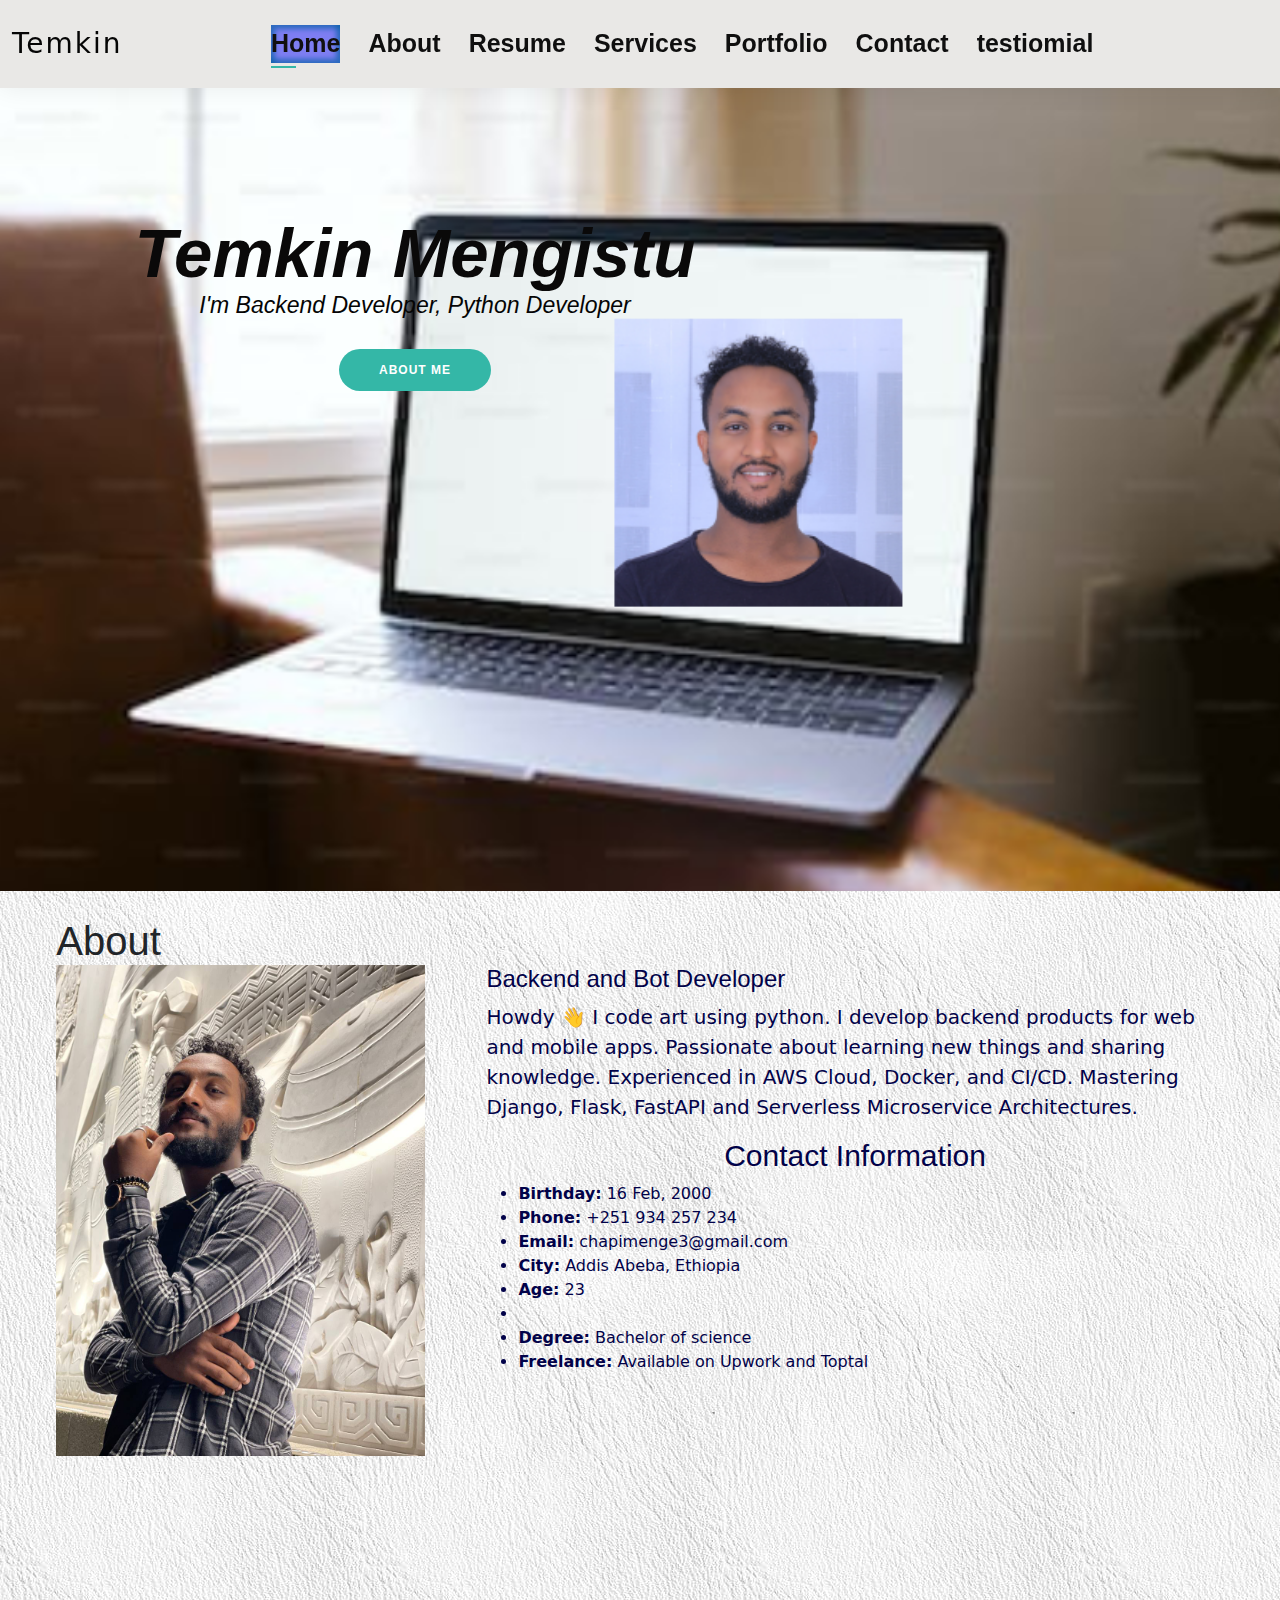
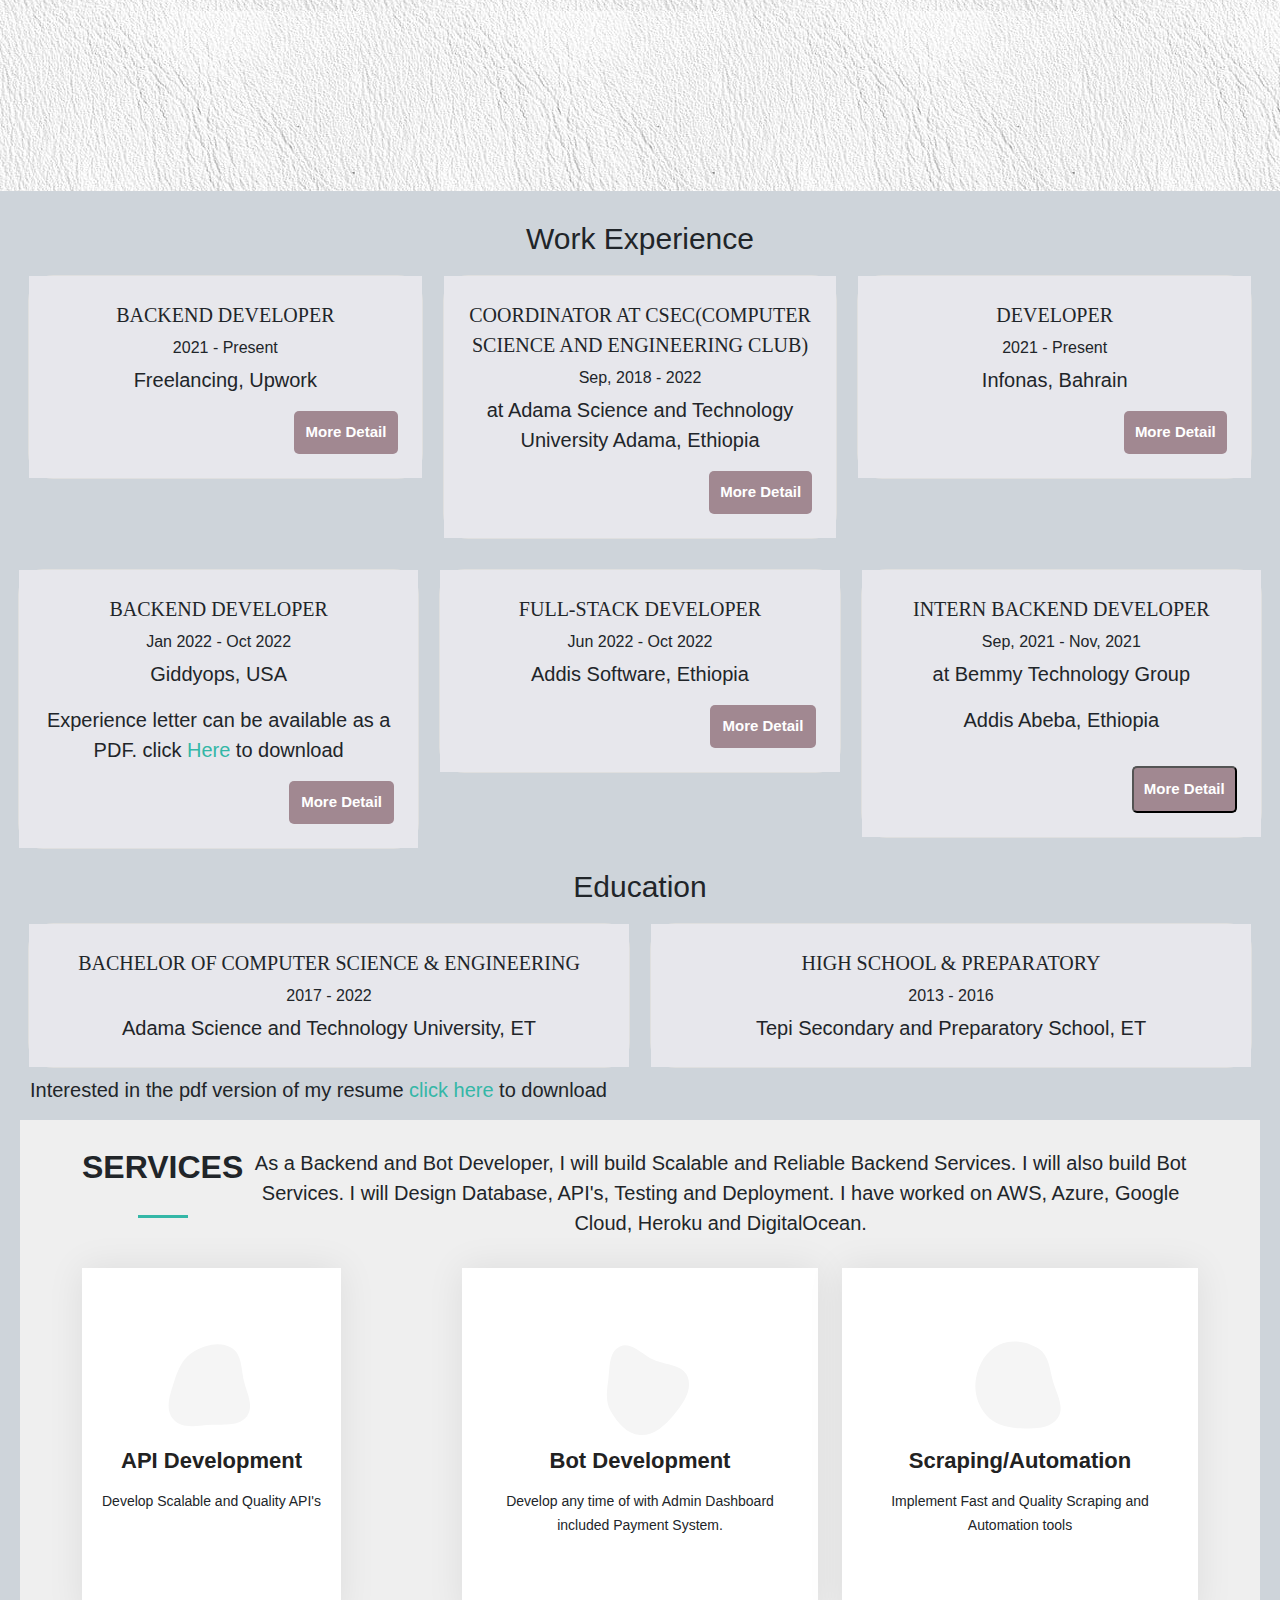
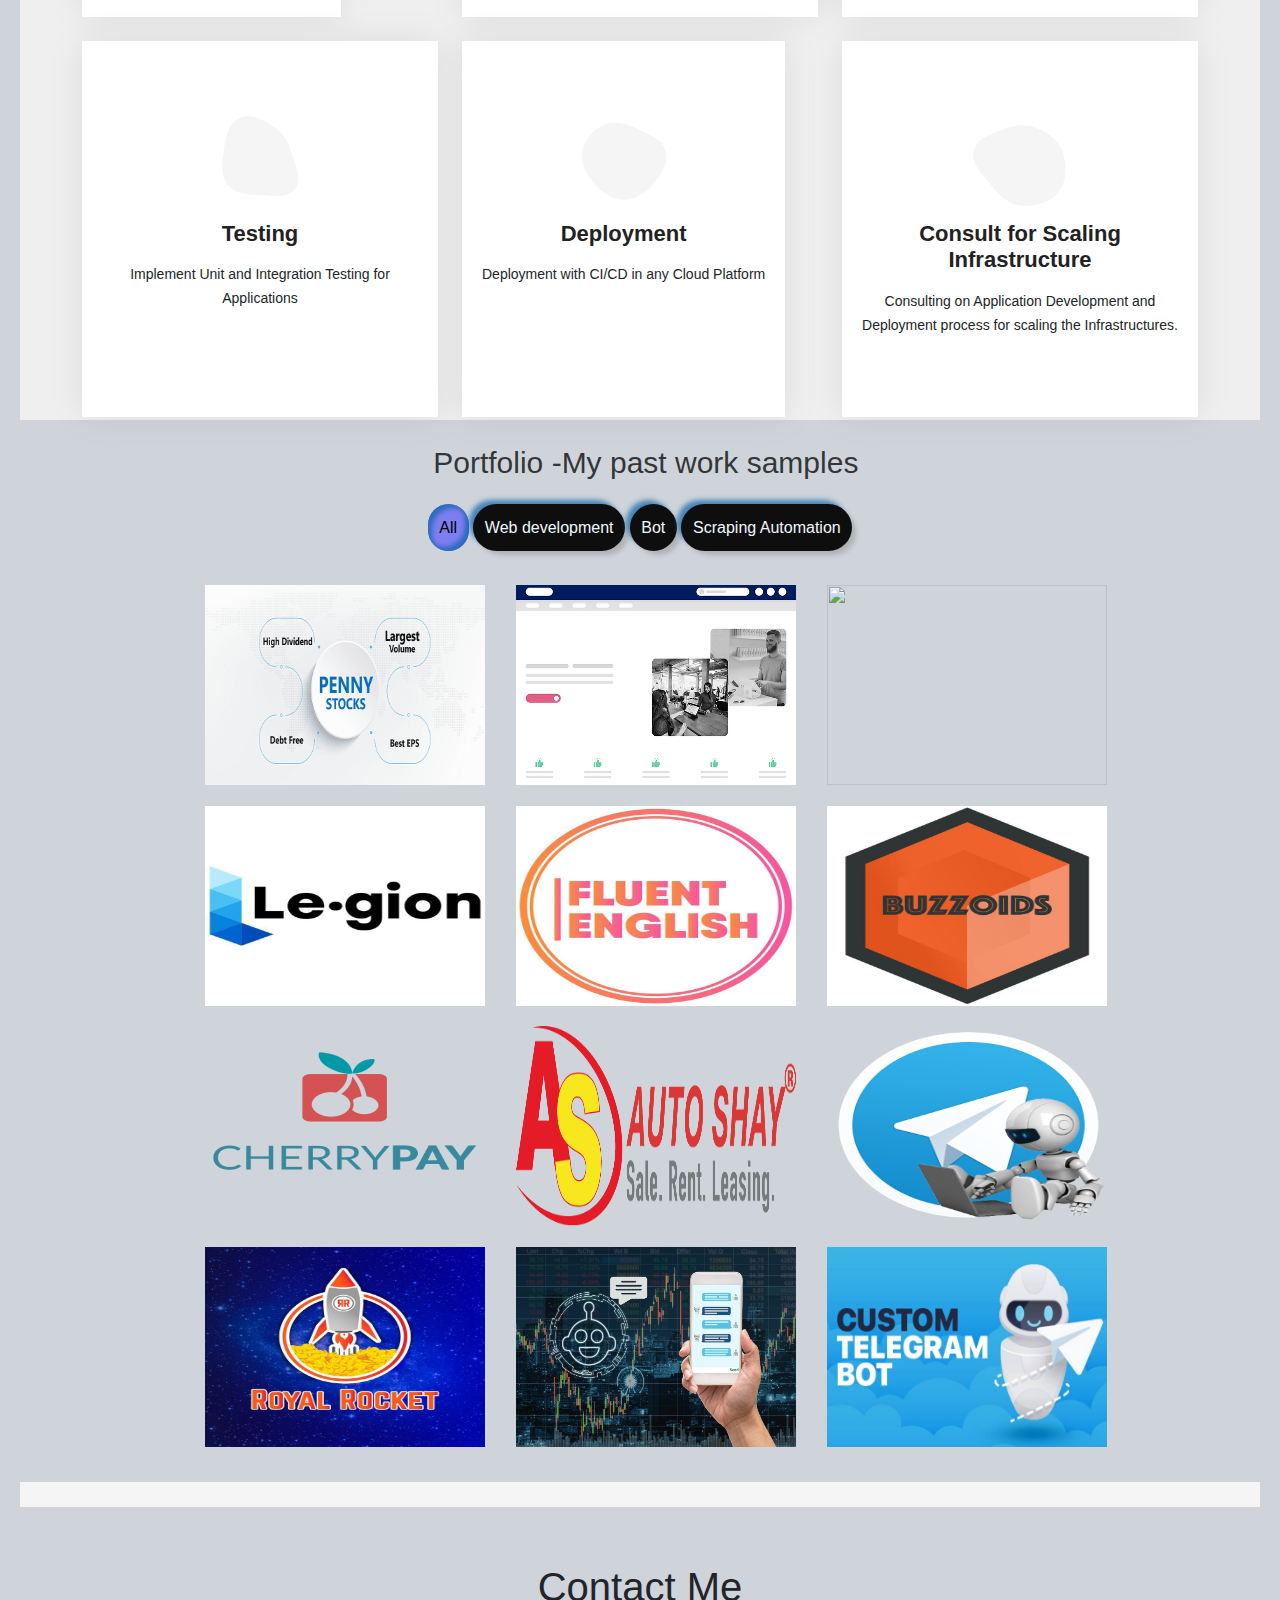
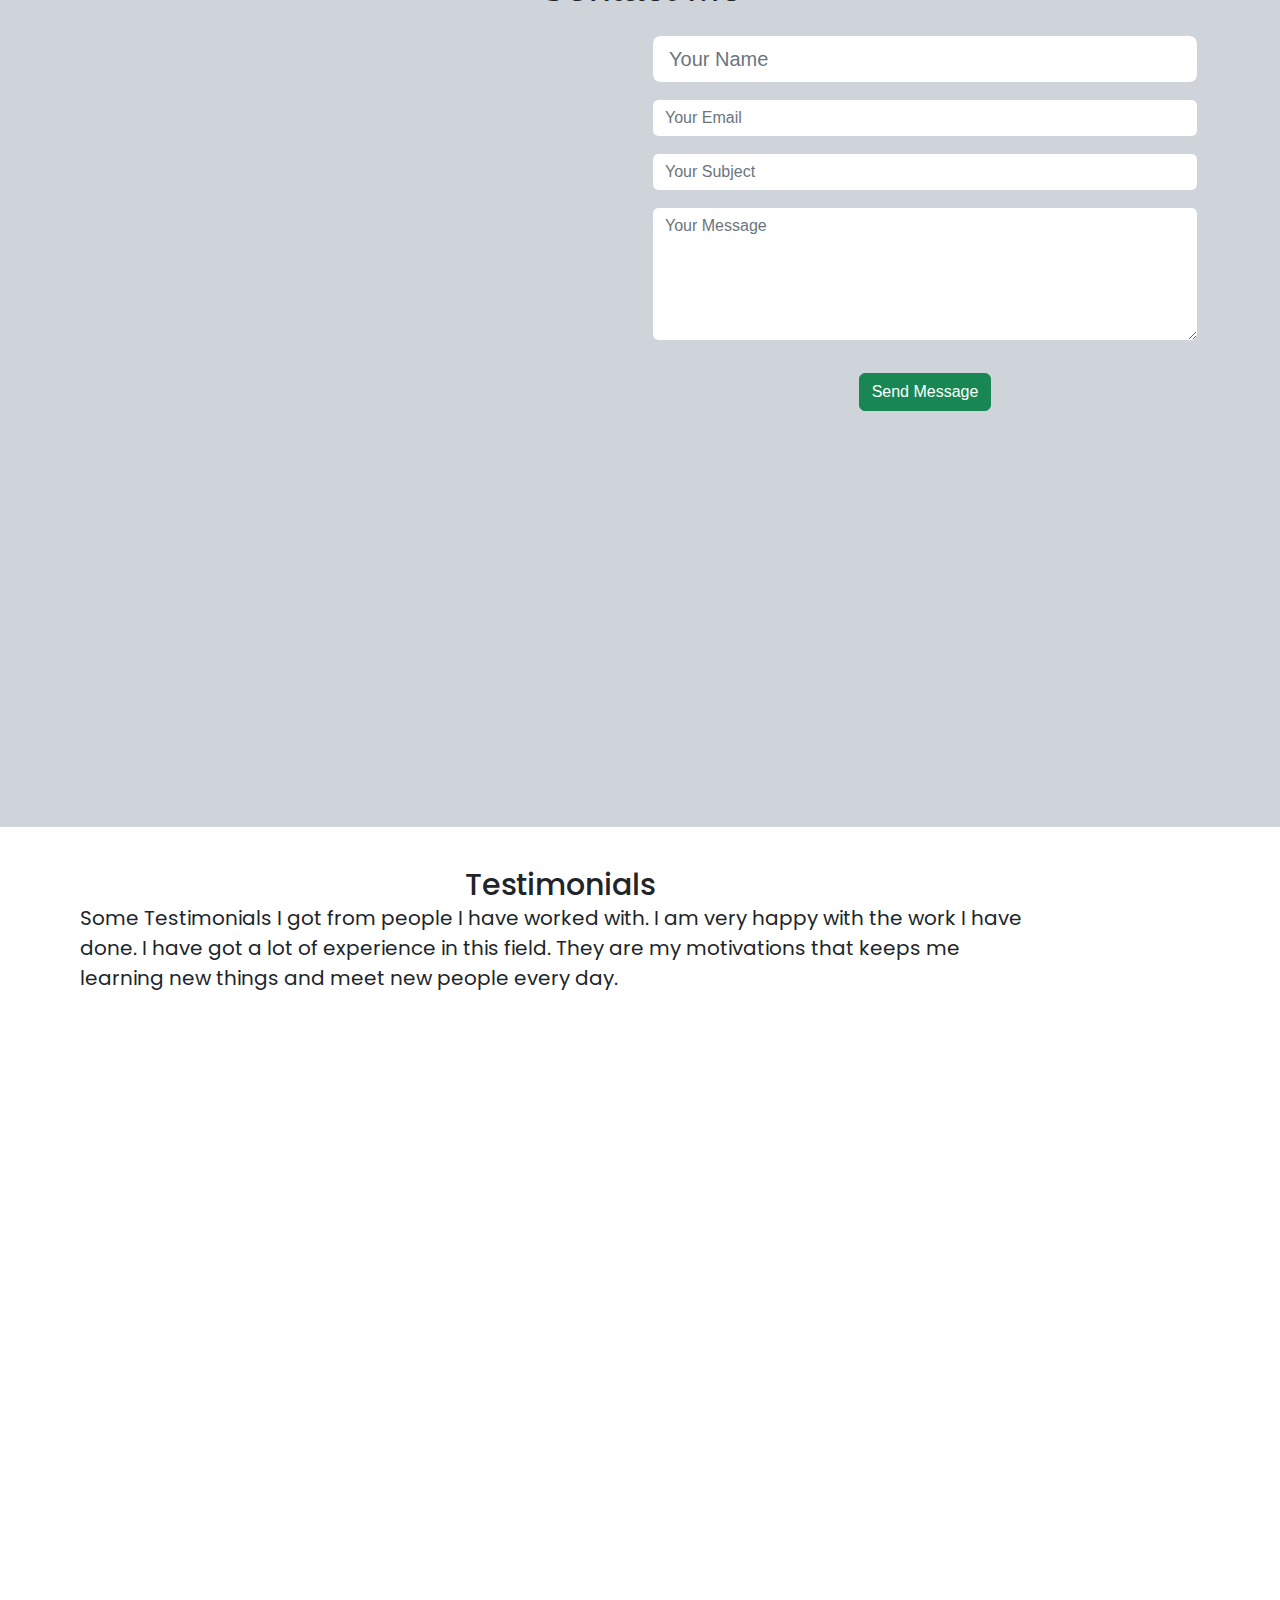
==== commit e8876187: "Update index.html" ====
--- a/index.html
+++ b/index.html
@@ -395,7 +395,7 @@
       </div>
       <div class="item web bot">
         <h4>Telegram Marketing</h4>
-        <img src="image/telegram_marketing.jpg" alt="">
+        <img src="image/telegram_marketing" alt="">
         <div class="detailP">
           <p>This Software Automatically Creates Accounts on all of the platform and
             messages the intended messages to the intended accounts.</p>
--- a/styles.css
+++ b/styles.css
@@ -0,0 +1,152 @@
+/* Google Fonts - Poppins */
+@import url('https://fonts.googleapis.com/css2?family=Poppins:wght@300;400;500;600&display=swap');
+
+#testinomial *{
+  margin: 0;
+  padding: 0;
+  box-sizing: border-box;
+  font-family: 'Poppins', sans-serif;
+}
+#services,#home body{
+  min-height: 100vh;
+  display: flex;
+  align-items: center;
+  justify-content: center;
+  background-color: #EFEFEF;
+}
+.slide-container{
+  max-width: 1120px;
+  width: 90%;
+  padding: 40px 80px;
+}
+.slide-content{
+  margin: 0 40px;
+  overflow: hidden;
+  border-radius: 25px;
+}
+h2{
+  text-align: center;
+  font-size: 30px;
+}
+#more, #mores{
+  display: none;
+}
+p{
+  font-size: 20px;
+}
+.card{
+  border-radius: 25px;
+  background-color: #FFF;
+}
+.image-content,
+.card-content{
+  display: flex;
+  flex-direction: column;
+  align-items: center;
+  padding: 10px 14px;
+}
+.image-content{
+  position: relative;
+  row-gap: 5px;
+  padding: 25px 0;
+}
+.overlay{
+  position: absolute;
+  left: 0;
+  top: 0;
+  height: 100%;
+  width: 100%;
+  background-color: #4070F4;
+  border-radius: 25px 25px 0 25px;
+}
+.overlay::before,
+.overlay::after{
+  content: '';
+  position: absolute;
+  right: 0;
+  bottom: -40px;
+  height: 40px;
+  width: 40px;
+  background-color: #4070F4;
+}
+.overlay::after{
+  border-radius: 0 25px 0 0;
+  background-color: #FFF;
+}
+.card-image{
+  position: relative;
+  height: 150px;
+  width: 150px;
+  border-radius: 50%;
+  background: #FFF;
+  padding: 3px;
+}
+.card-image .card-img{
+  height: 100%;
+  width: 100%;
+  object-fit: cover;
+  border-radius: 50%;
+  border: 4px solid #4070F4;
+}
+.name{
+  font-size: 18px;
+  font-weight: 500;
+  color: #333;
+}
+.section-title{
+  display: flex;
+  flex-direction: row;
+}
+.description{
+  font-size: 14px;
+  color: #707070;
+  text-align: center;
+}
+.button{
+  border: none;
+  font-size: 16px;
+  color: #FFF;
+  padding: 8px 16px;
+  background-color: #4070F4;
+  border-radius: 6px;
+  margin: 14px;
+  cursor: pointer;
+  transition: all 0.3s ease;
+}
+.button:hover{
+  background: #265DF2;
+}
+
+.swiper-navBtn{
+  color: #6E93f7;
+  transition: color 0.3s ease;
+}
+.swiper-navBtn:hover{
+  color: #4070F4;
+}
+.swiper-navBtn::before,
+.swiper-navBtn::after{
+  font-size: 35px;
+}
+.swiper-button-next{
+  right: 0;
+}
+.swiper-button-prev{
+  left: 0;
+}
+.swiper-pagination-bullet{
+  background-color: #6E93f7;
+  opacity: 1;
+}
+.swiper-pagination-bullet-active{
+  background-color: #4070F4;
+}
+
+@media screen and (max-width: 768px) {
+  .slide-content{
+    margin: 0 10px;
+  }
+  .swiper-navBtn{
+    display: none;
+  }
+}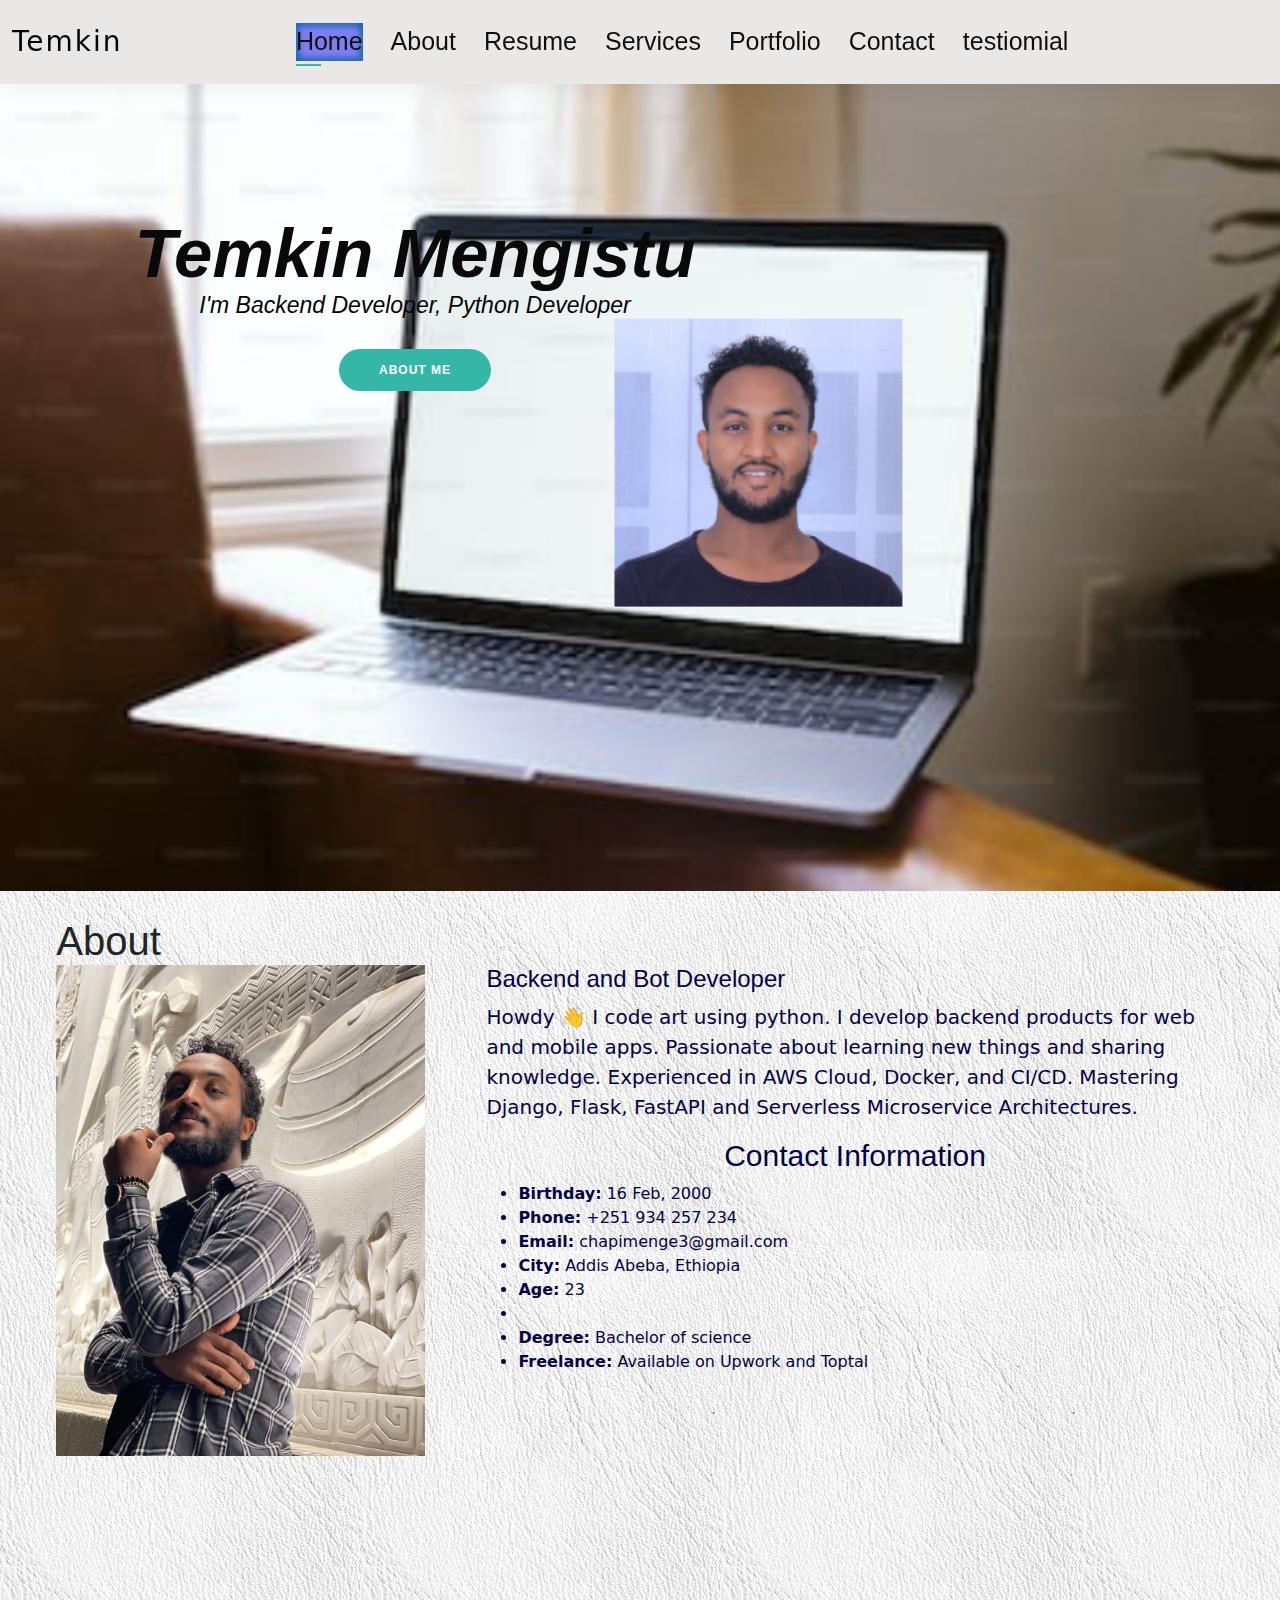
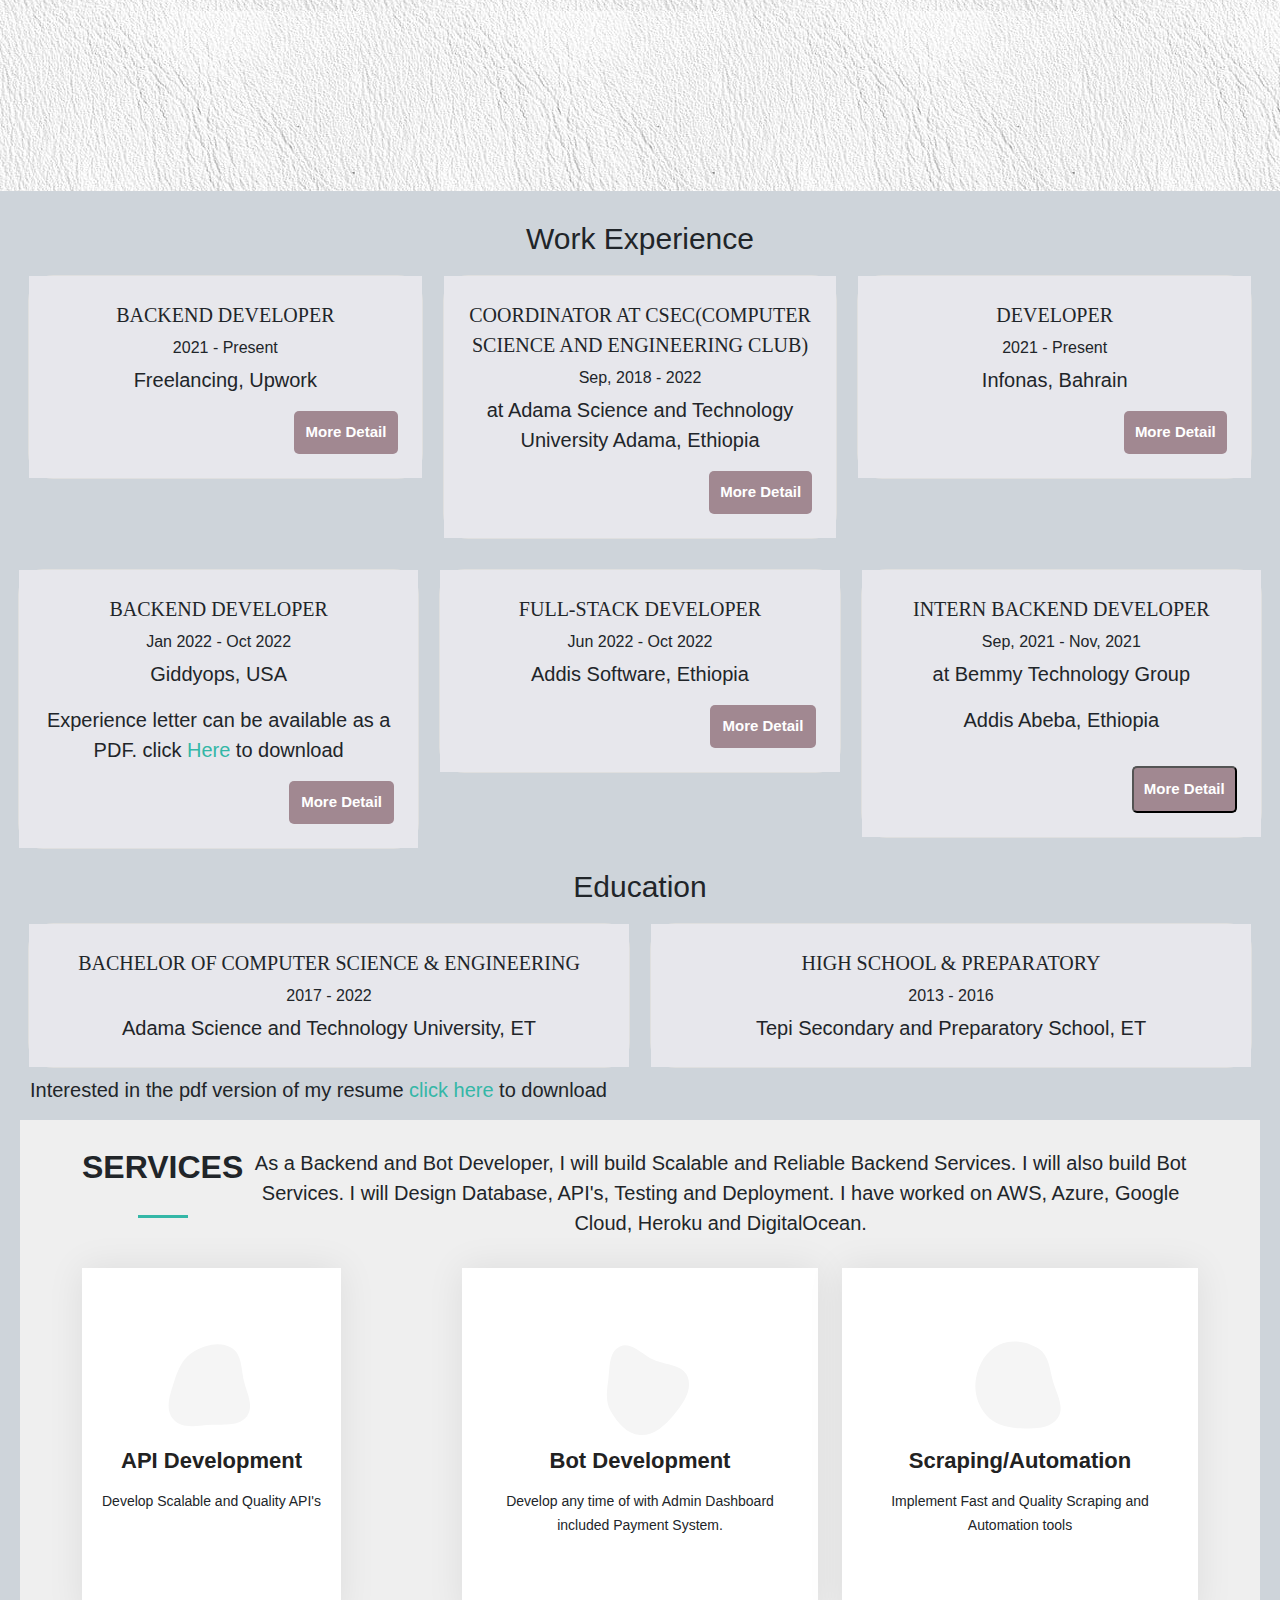
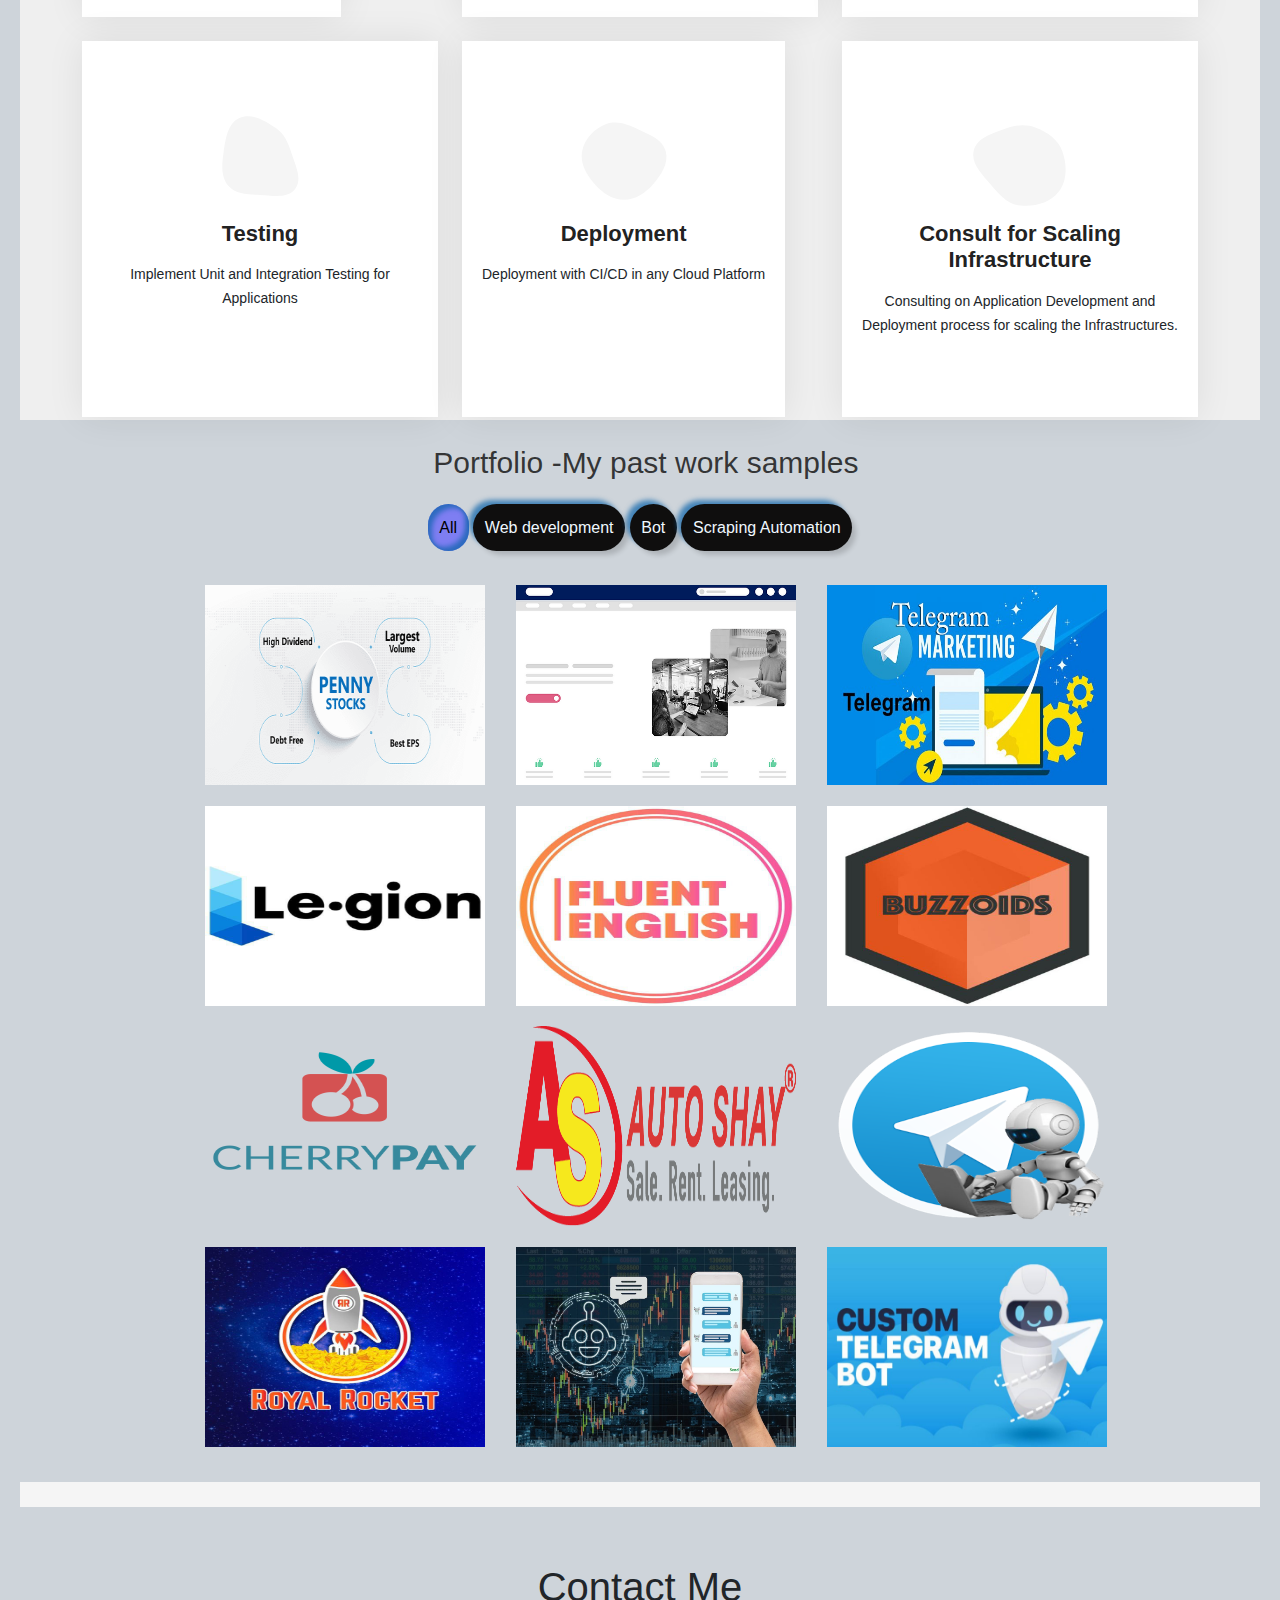
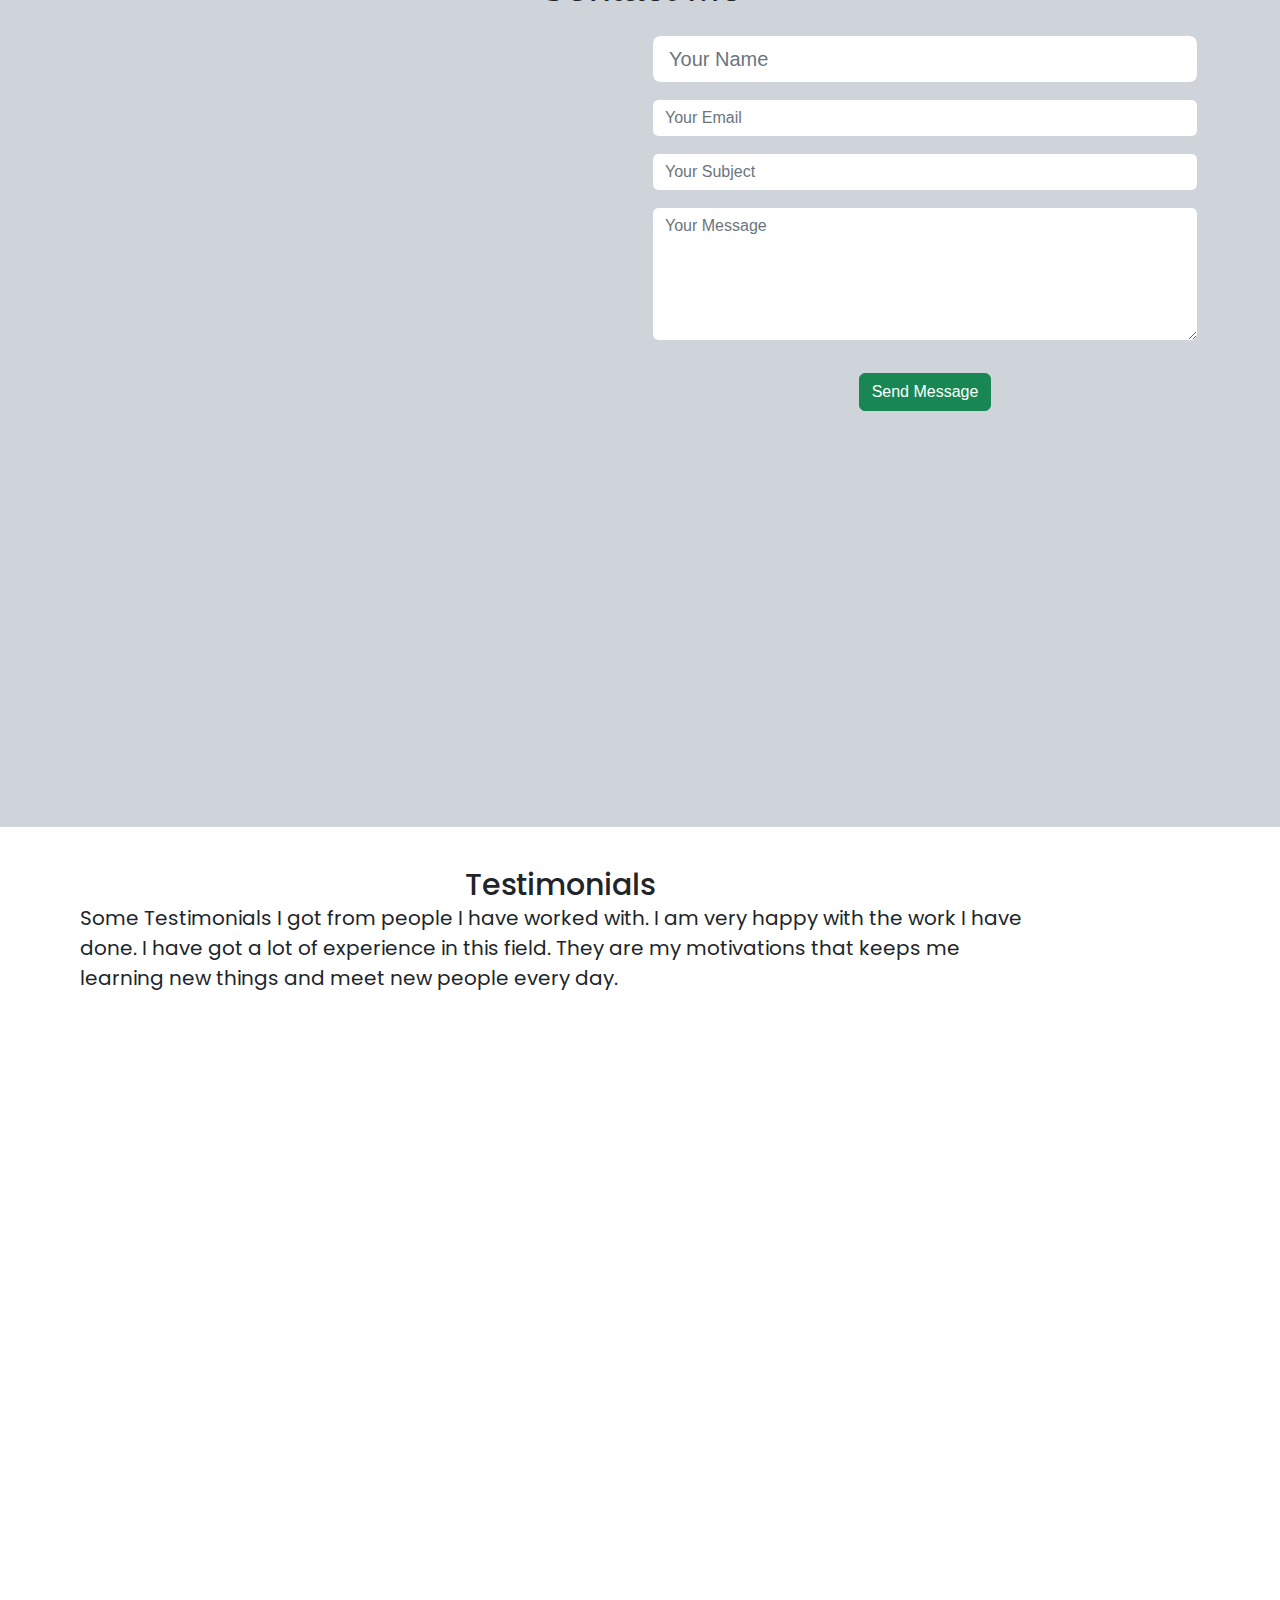
==== commit d2a496a3: "Update index.html" ====
--- a/index.html
+++ b/index.html
@@ -395,7 +395,7 @@
       </div>
       <div class="item web bot">
         <h4>Telegram Marketing</h4>
-        <img src="image/telegram_marketing" alt="">
+        <img src="image/telegram_marketing.jpg" alt="">
         <div class="detailP">
           <p>This Software Automatically Creates Accounts on all of the platform and
             messages the intended messages to the intended accounts.</p>
--- a/css/style.css
+++ b/css/style.css
@@ -182,7 +182,7 @@
 
 .navbar li {
   position: relative;
-  padding: 10px 0 10px 28px;
+  padding: 8px 0 8px 28px;
 }
 
 .navbar a,
@@ -192,7 +192,7 @@
   justify-content: space-between;
   font-family: "Raleway", sans-serif;
   font-size: 25px;
-  font-weight: 600;
+  font-weight: 200;
   color: #0f0f0f;
   white-space: nowrap;
   transition: 0.3s;
--- a/css/style.css
+++ b/css/style.css
@@ -182,7 +182,7 @@
 
 .navbar li {
   position: relative;
-  padding: 10px 0 10px 28px;
+  padding: 8px 0 8px 28px;
 }
 
 .navbar a,
@@ -192,7 +192,7 @@
   justify-content: space-between;
   font-family: "Raleway", sans-serif;
   font-size: 25px;
-  font-weight: 600;
+  font-weight: 200;
   color: #0f0f0f;
   white-space: nowrap;
   transition: 0.3s;
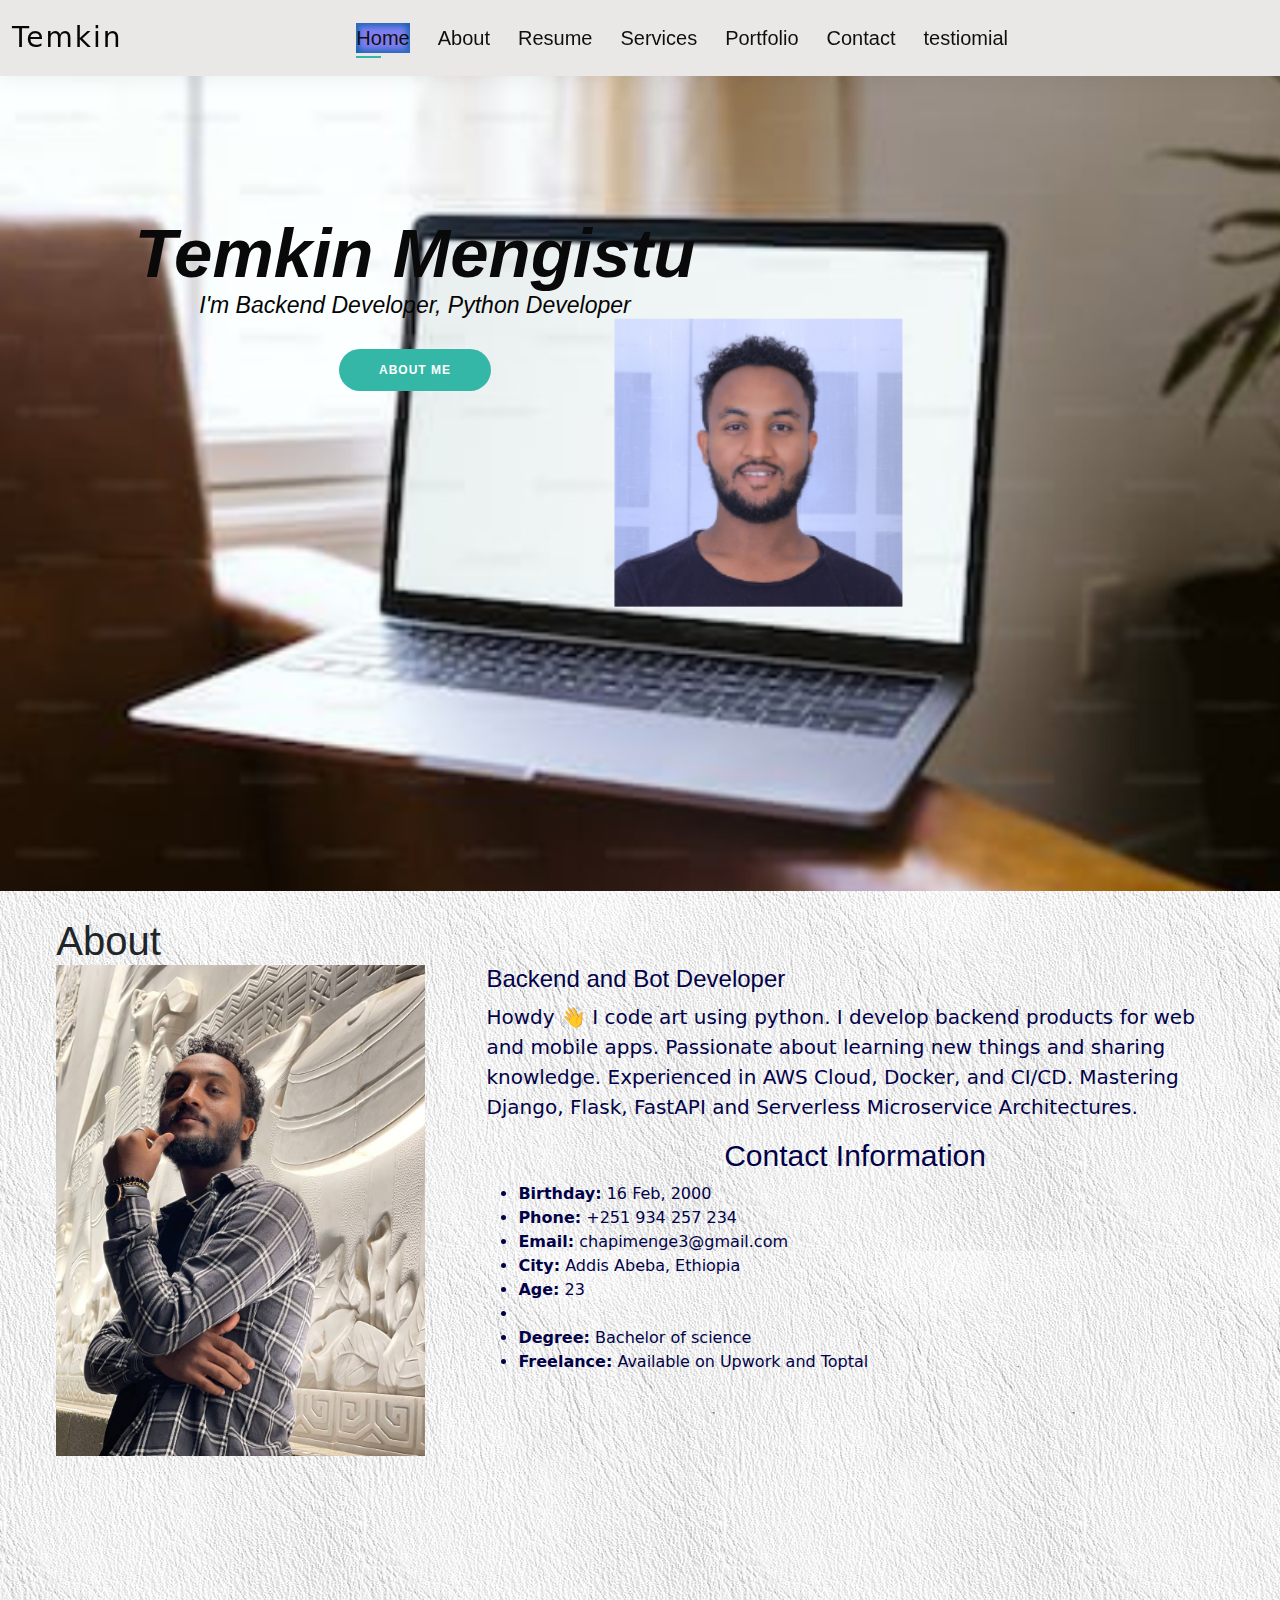
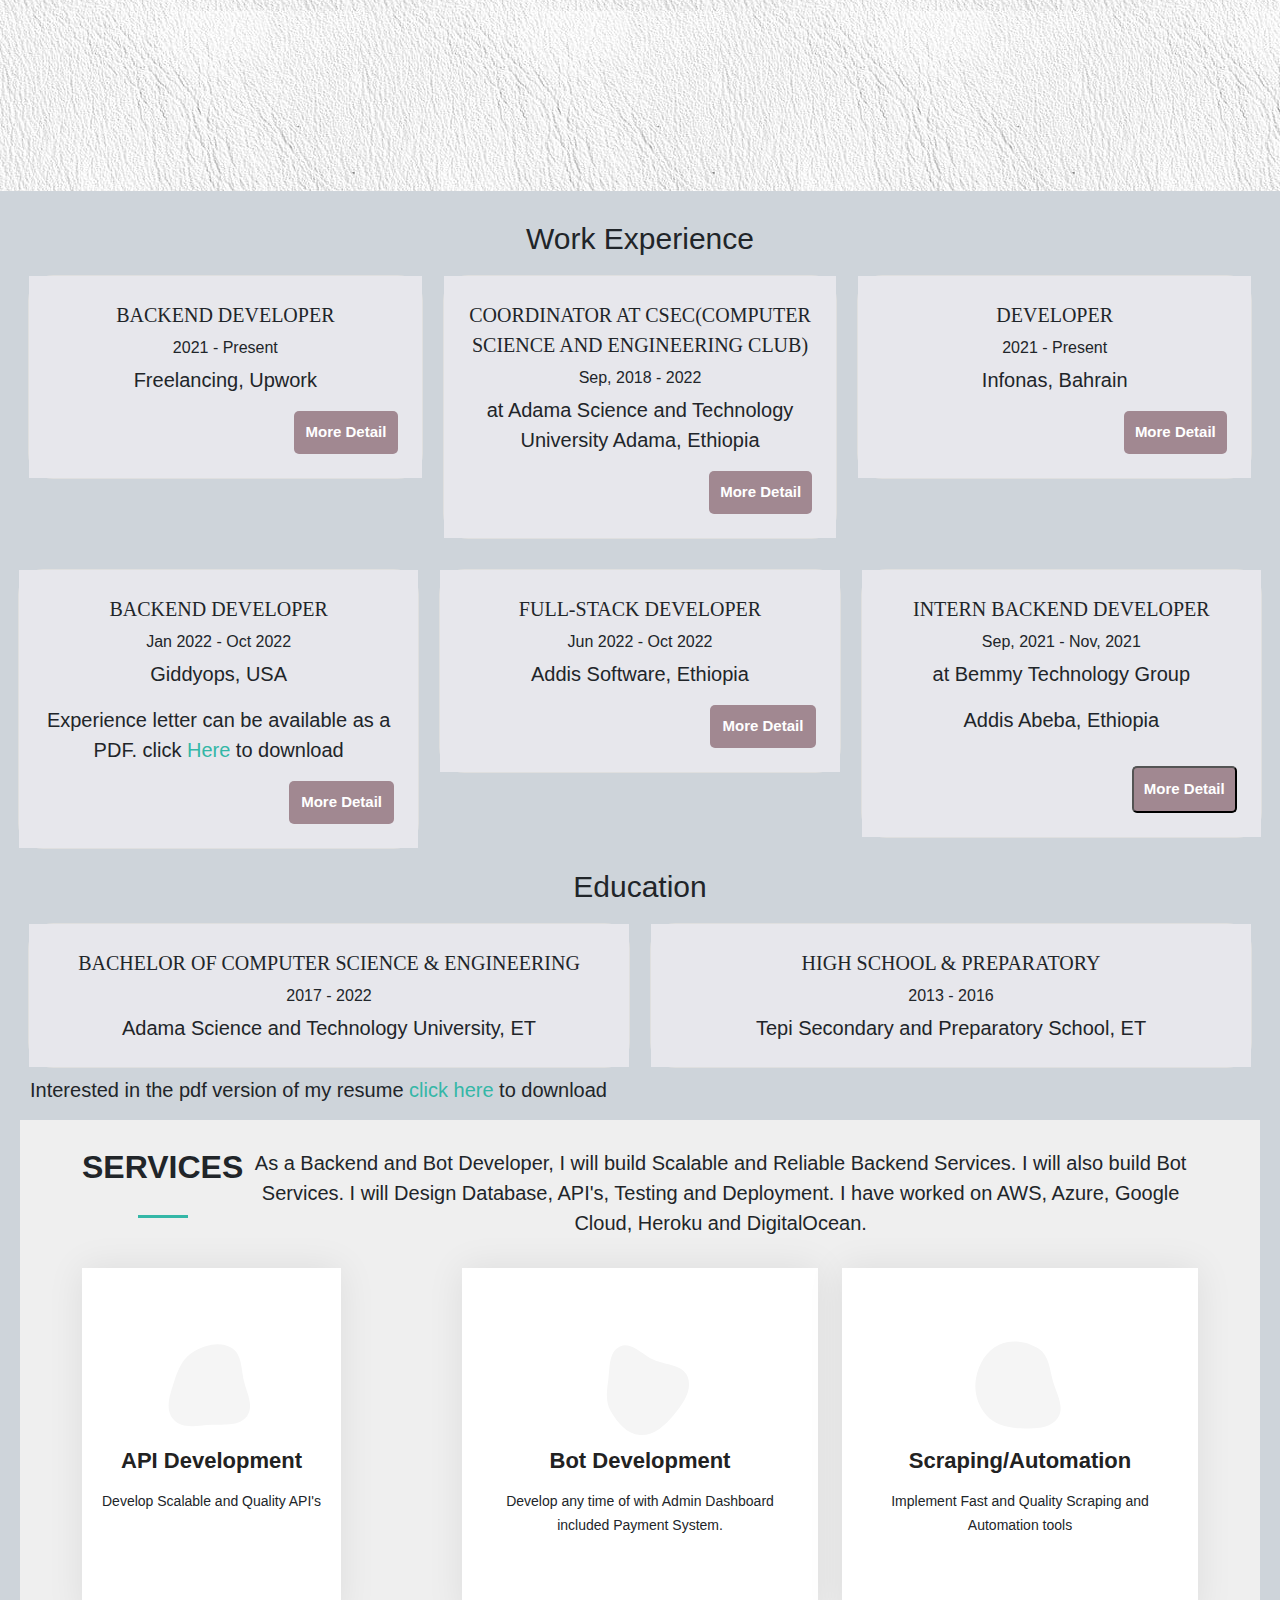
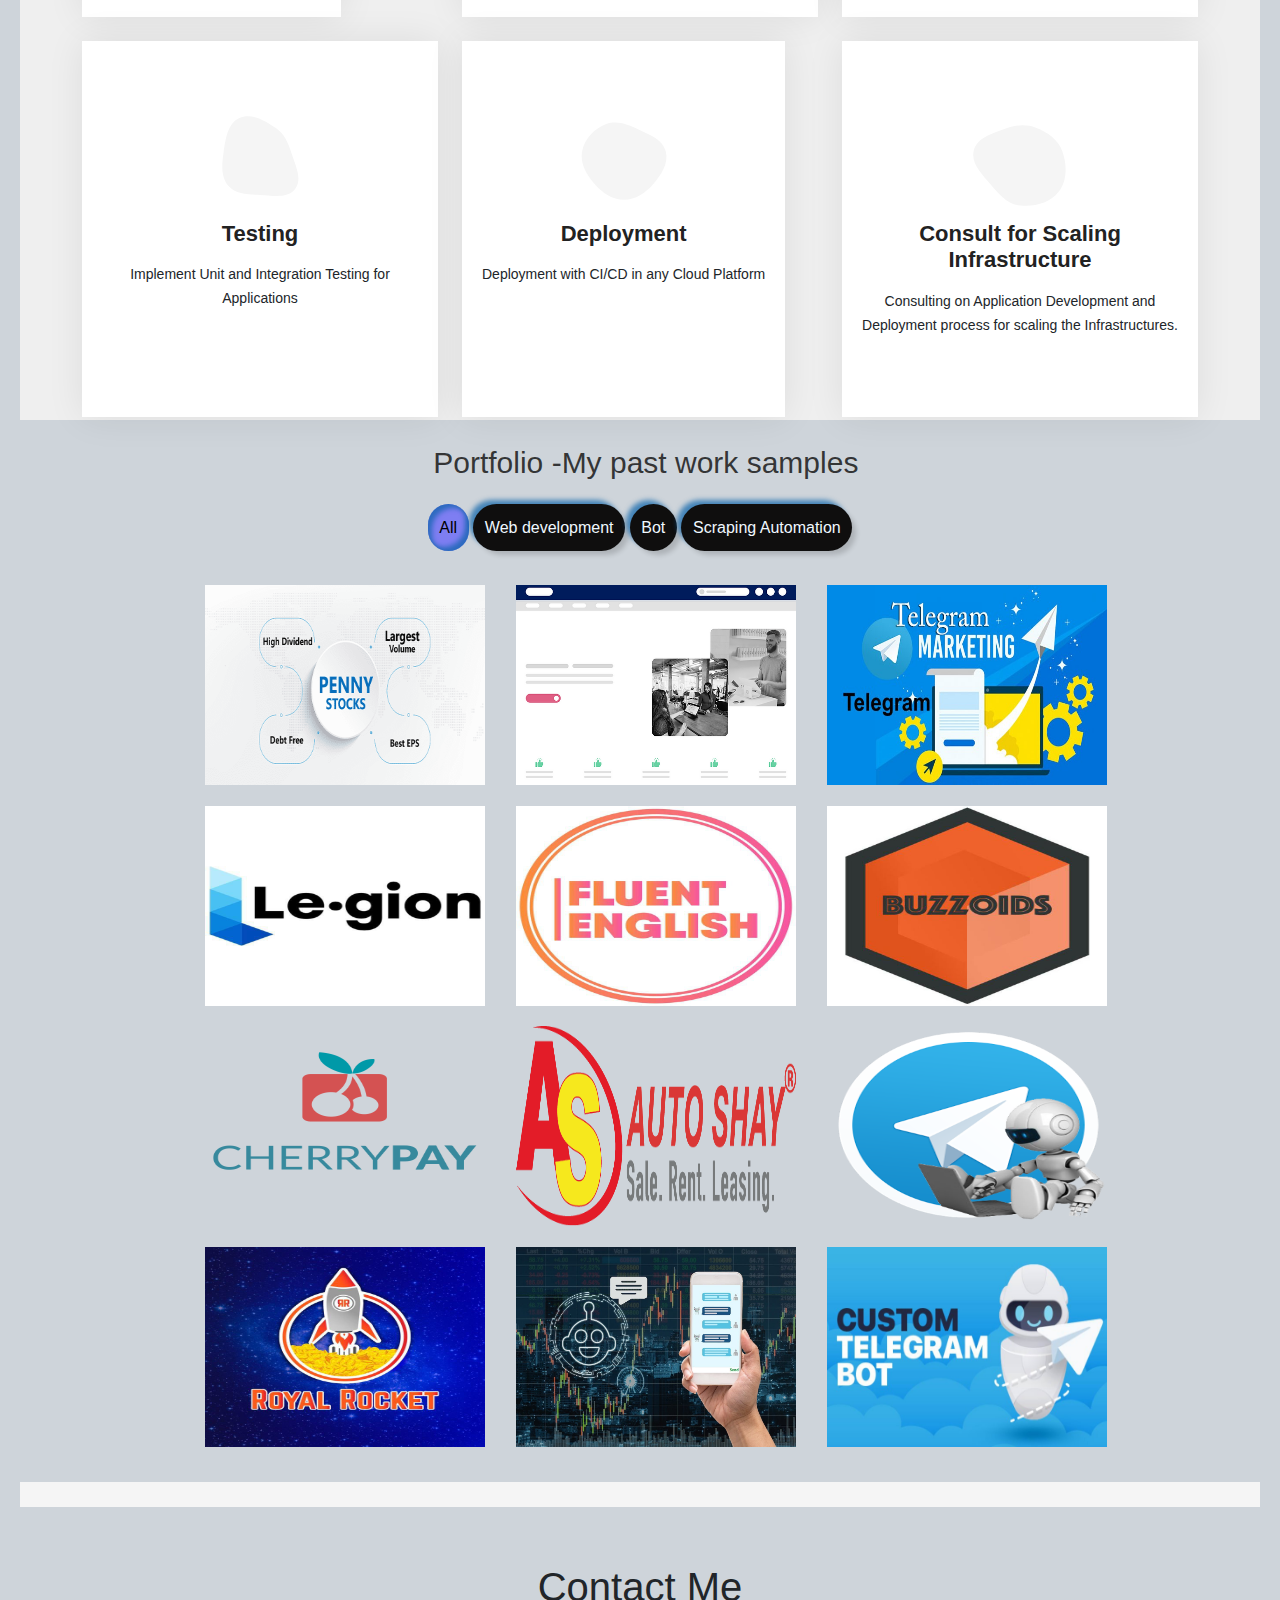
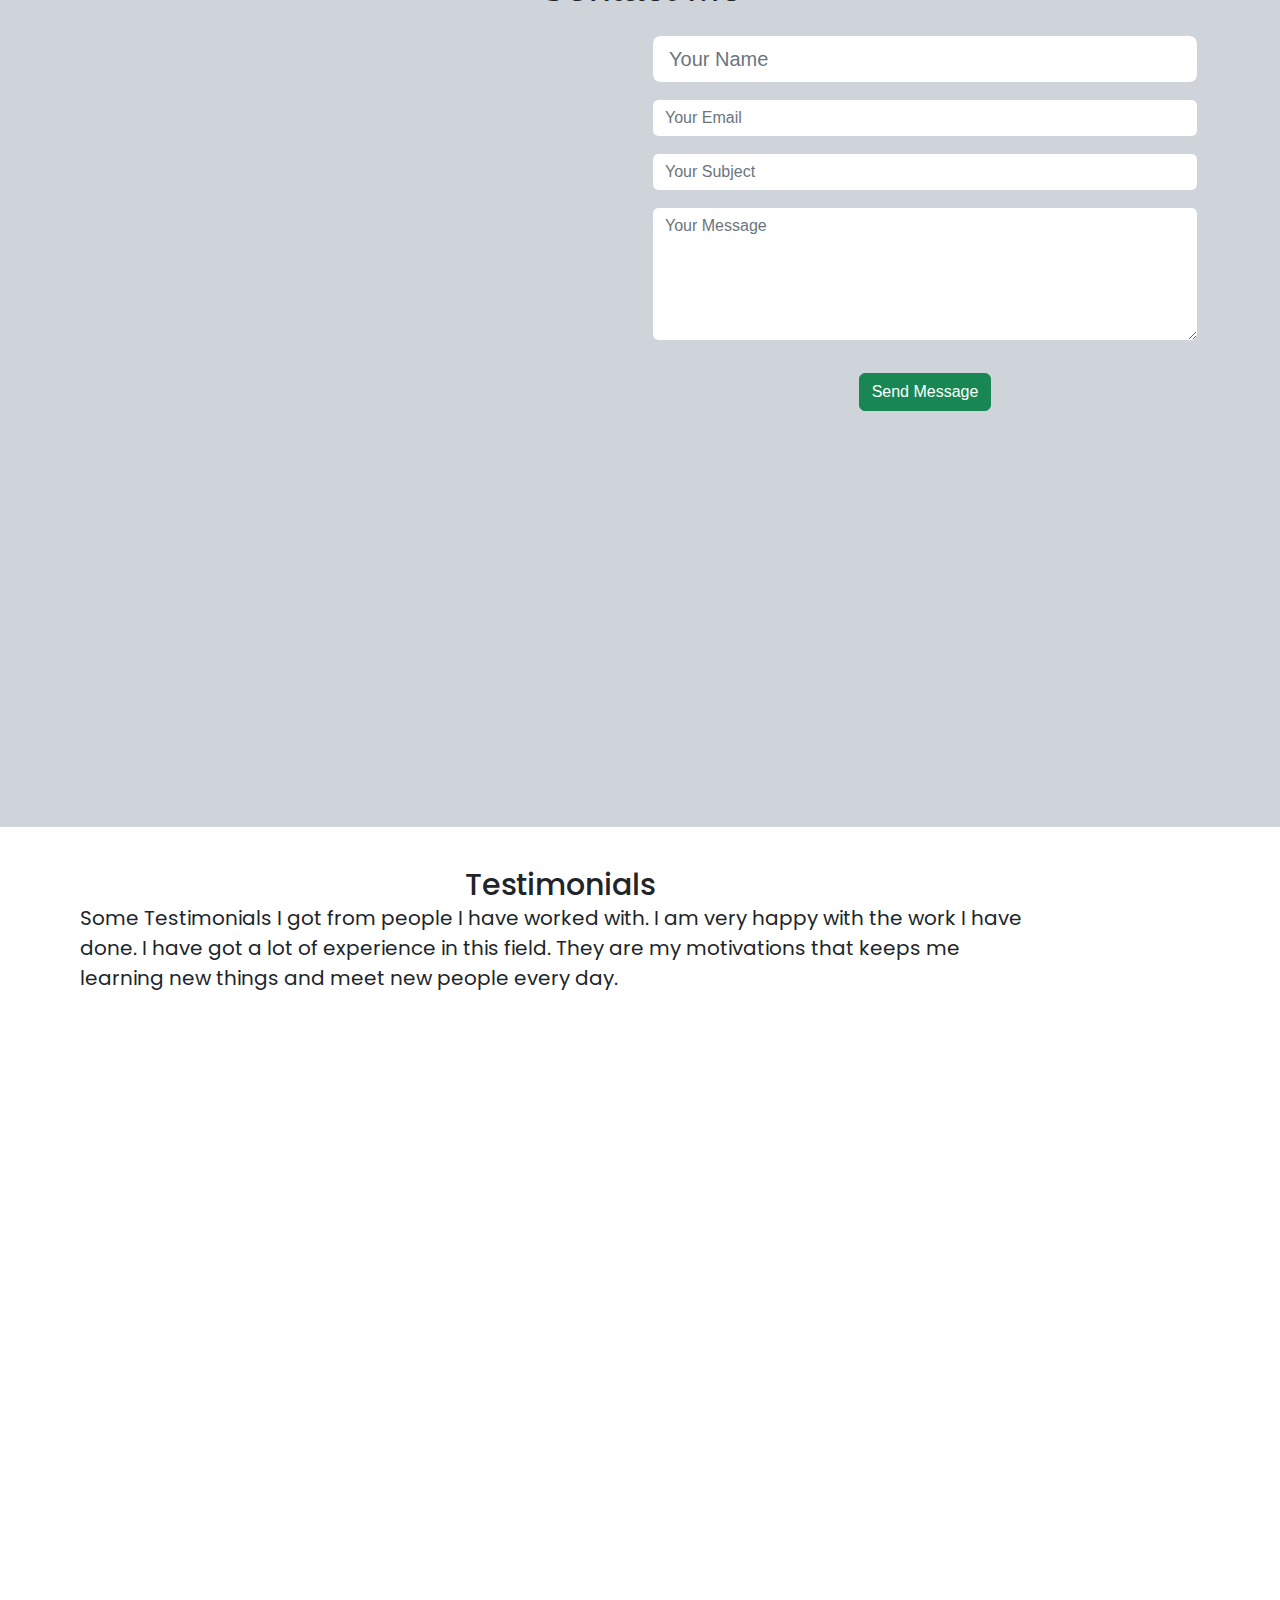
==== commit cb382559: "Update index.html" ====
--- a/index.html
+++ b/index.html
@@ -24,11 +24,11 @@
   <link href="vendor/glightbox/css/glightbox.min.css" rel="stylesheet">
   <link href="vendor/swiper/swiper-bundle.min.css" rel="stylesheet"> 
 
-
+  <link rel="stylesheet" href="swiper-bundle.min.css">
   <!-- Template Main CSS File -->
   <link href="css/style.css" rel="stylesheet">
   
-  <link rel="stylesheet" href="css/style.css">
+<!--   <link rel="stylesheet" href="css/style.css"> -->
   <link rel="stylesheet" href="style.css">
   <link rel="stylesheet" href="styles.css">
  
--- a/css/style.css
+++ b/css/style.css
@@ -191,7 +191,7 @@
   align-items: center;
   justify-content: space-between;
   font-family: "Raleway", sans-serif;
-  font-size: 25px;
+  font-size: 20px;
   font-weight: 200;
   color: #0f0f0f;
   white-space: nowrap;
--- a/css/style.css
+++ b/css/style.css
@@ -191,7 +191,7 @@
   align-items: center;
   justify-content: space-between;
   font-family: "Raleway", sans-serif;
-  font-size: 25px;
+  font-size: 20px;
   font-weight: 200;
   color: #0f0f0f;
   white-space: nowrap;
